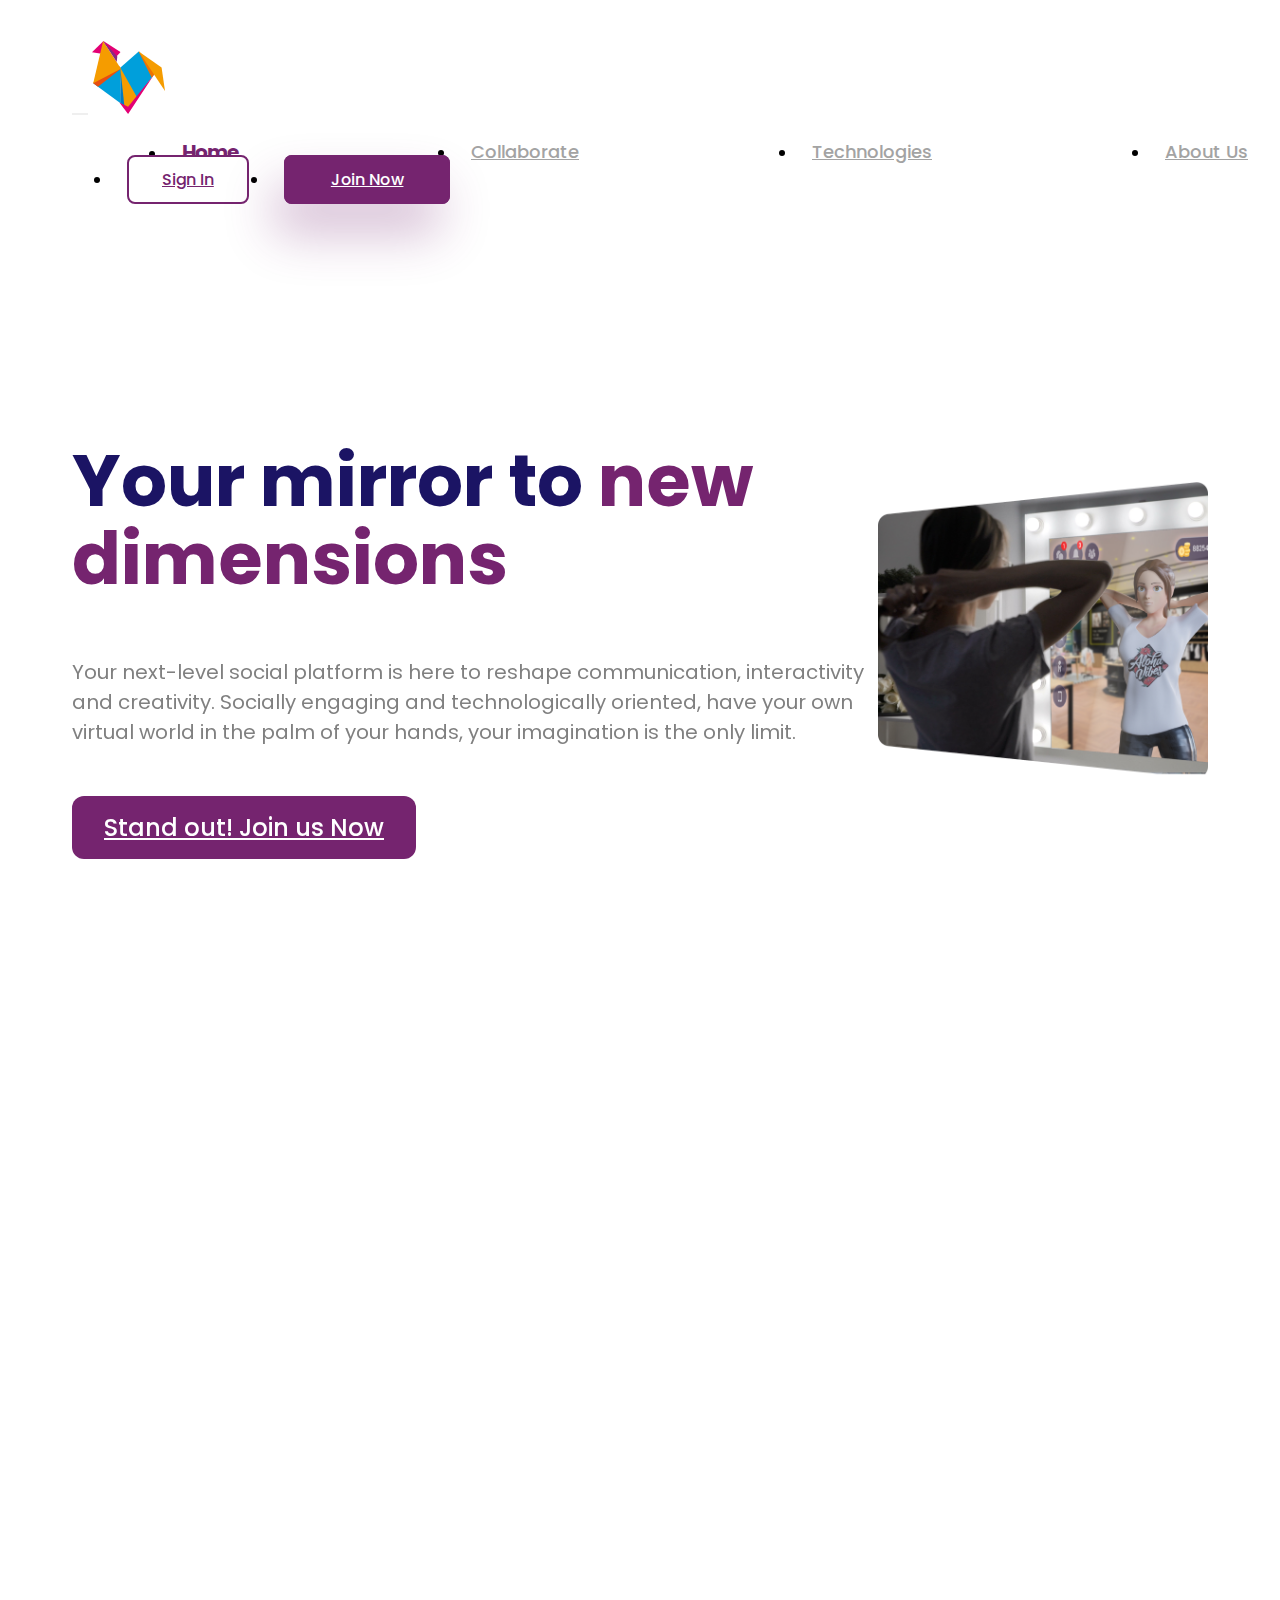
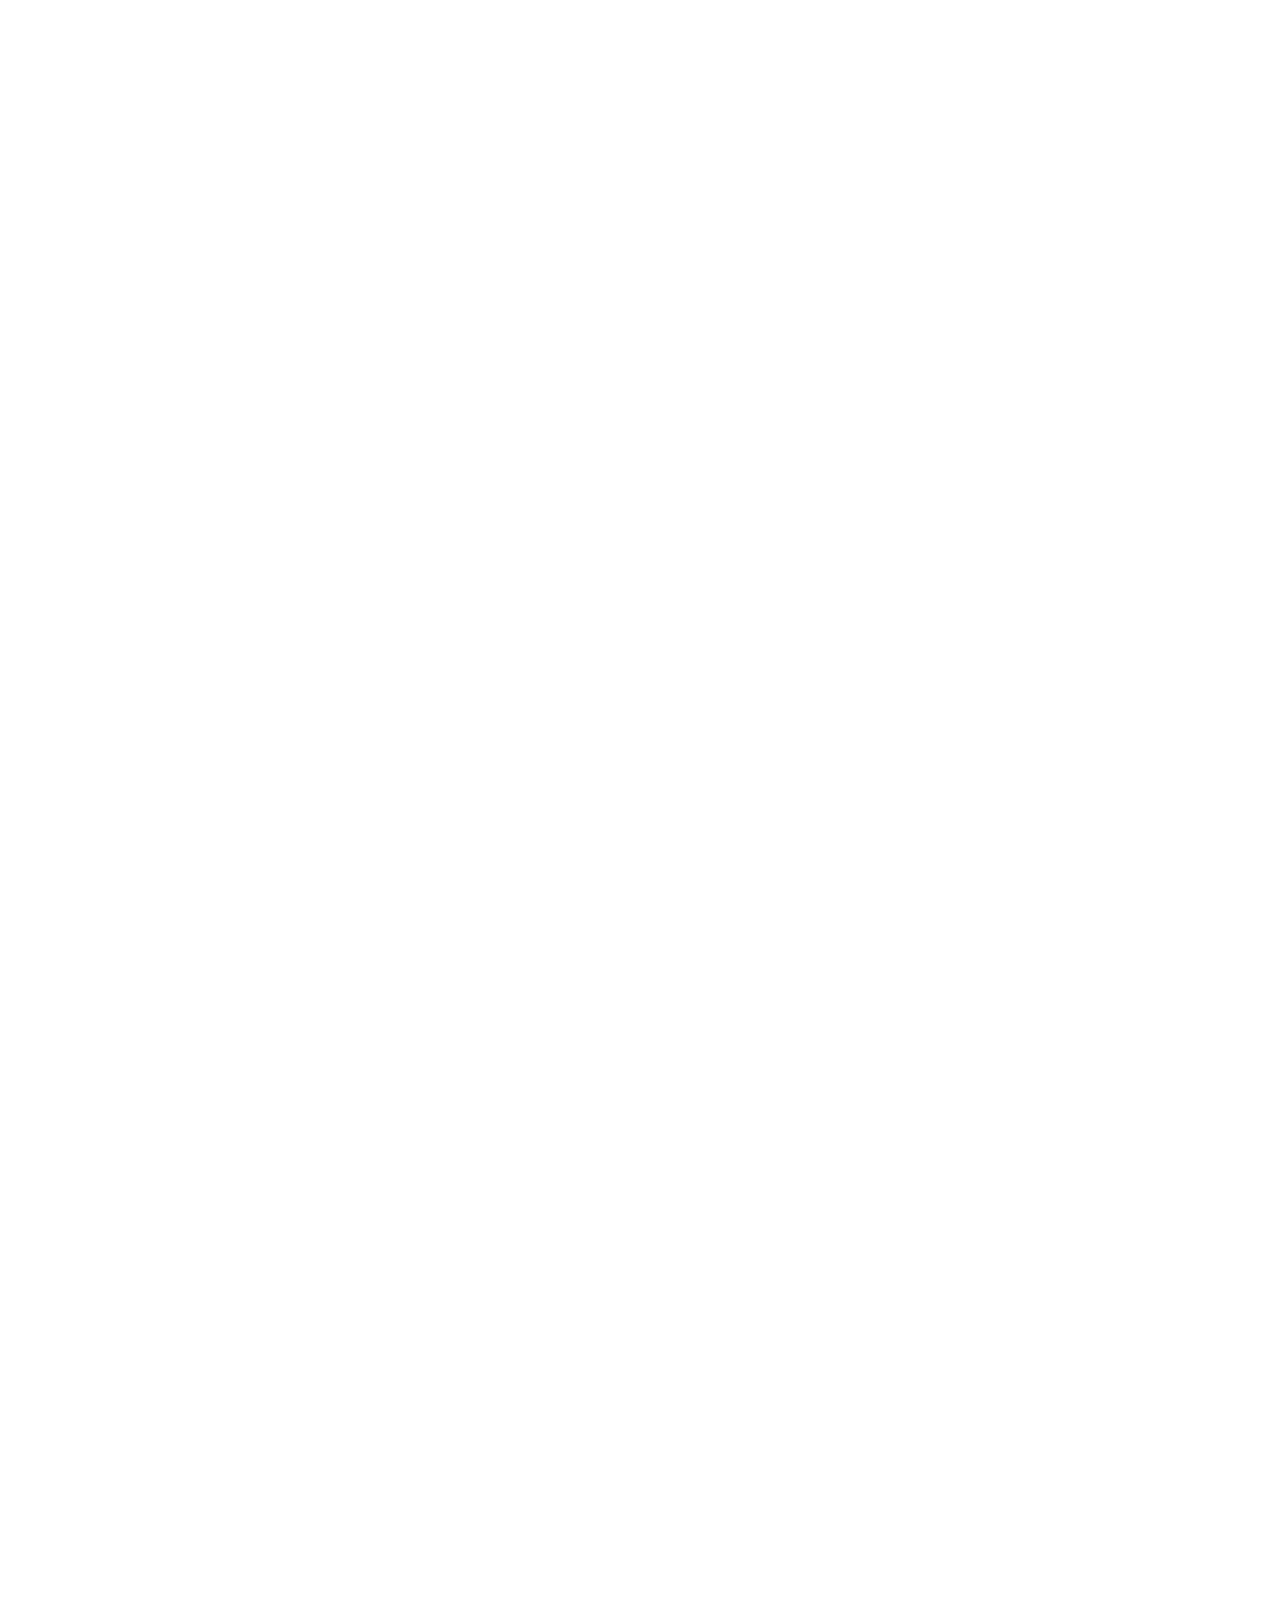
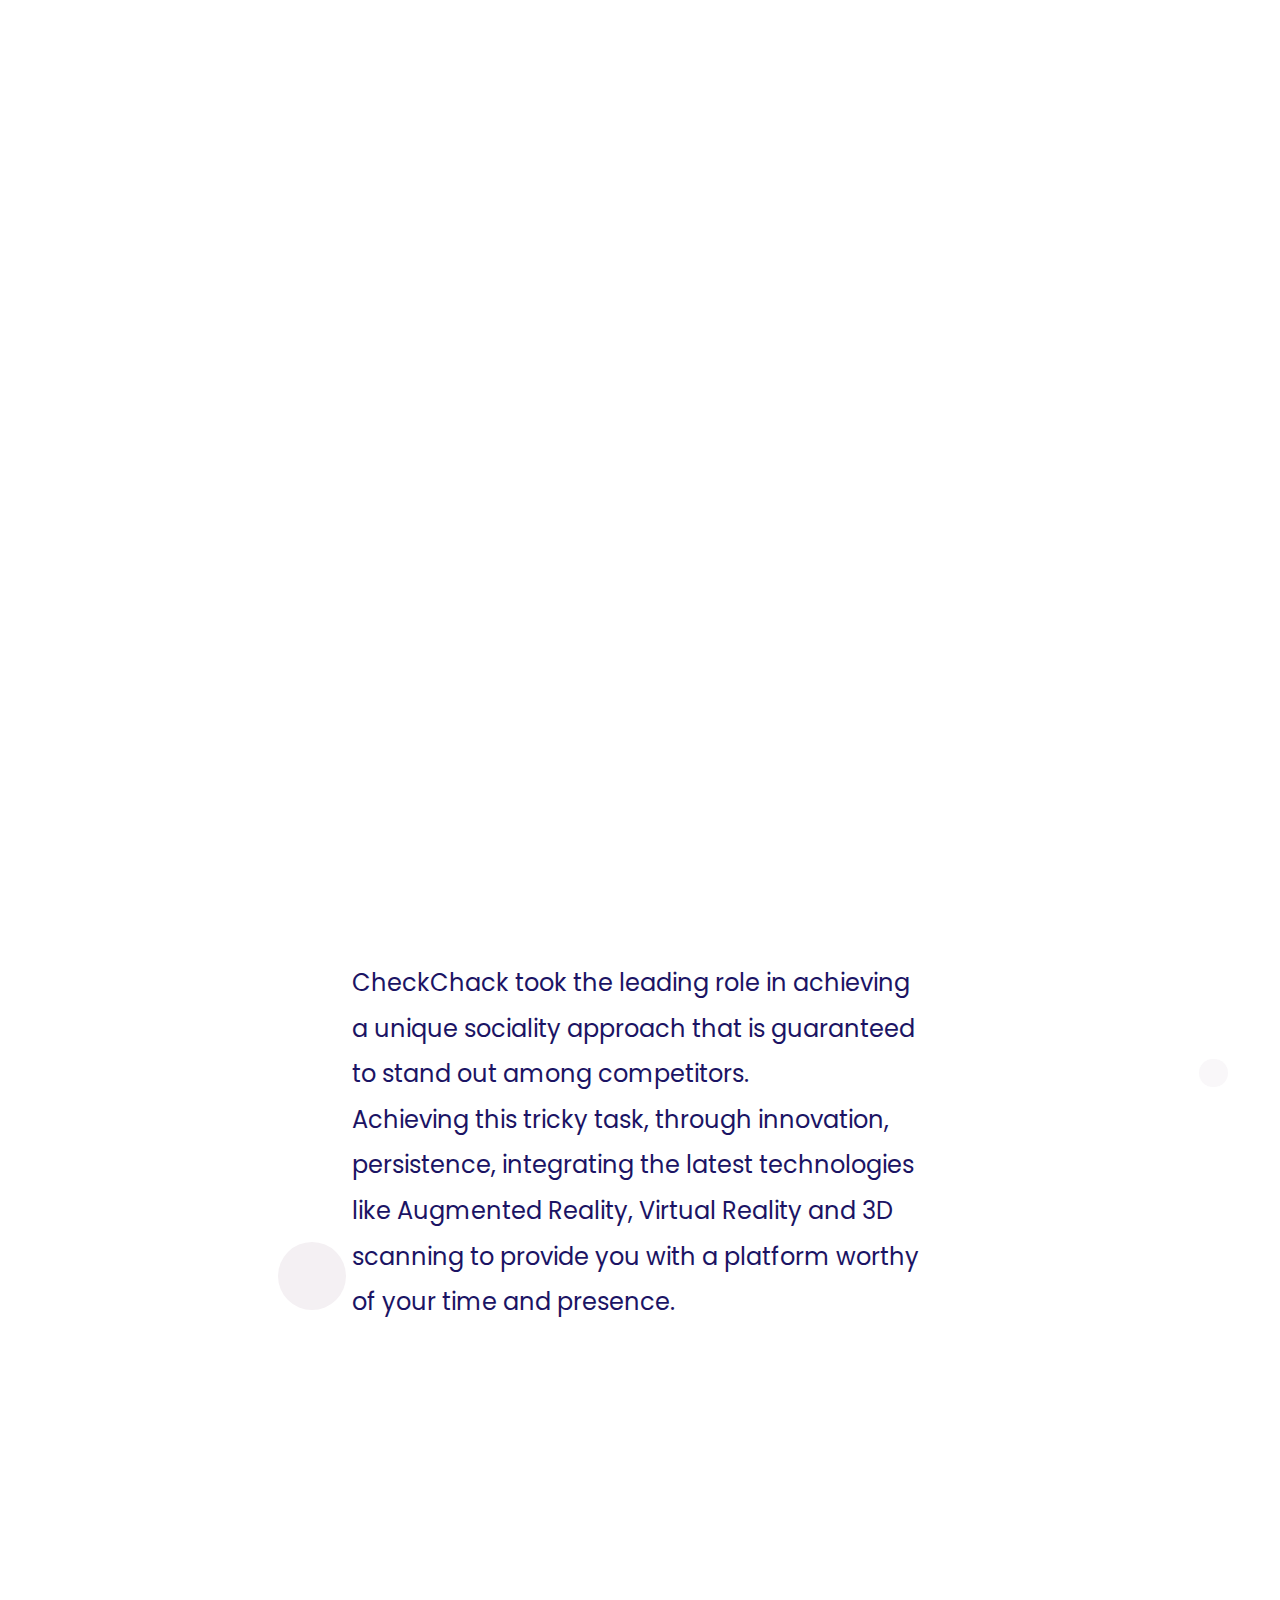
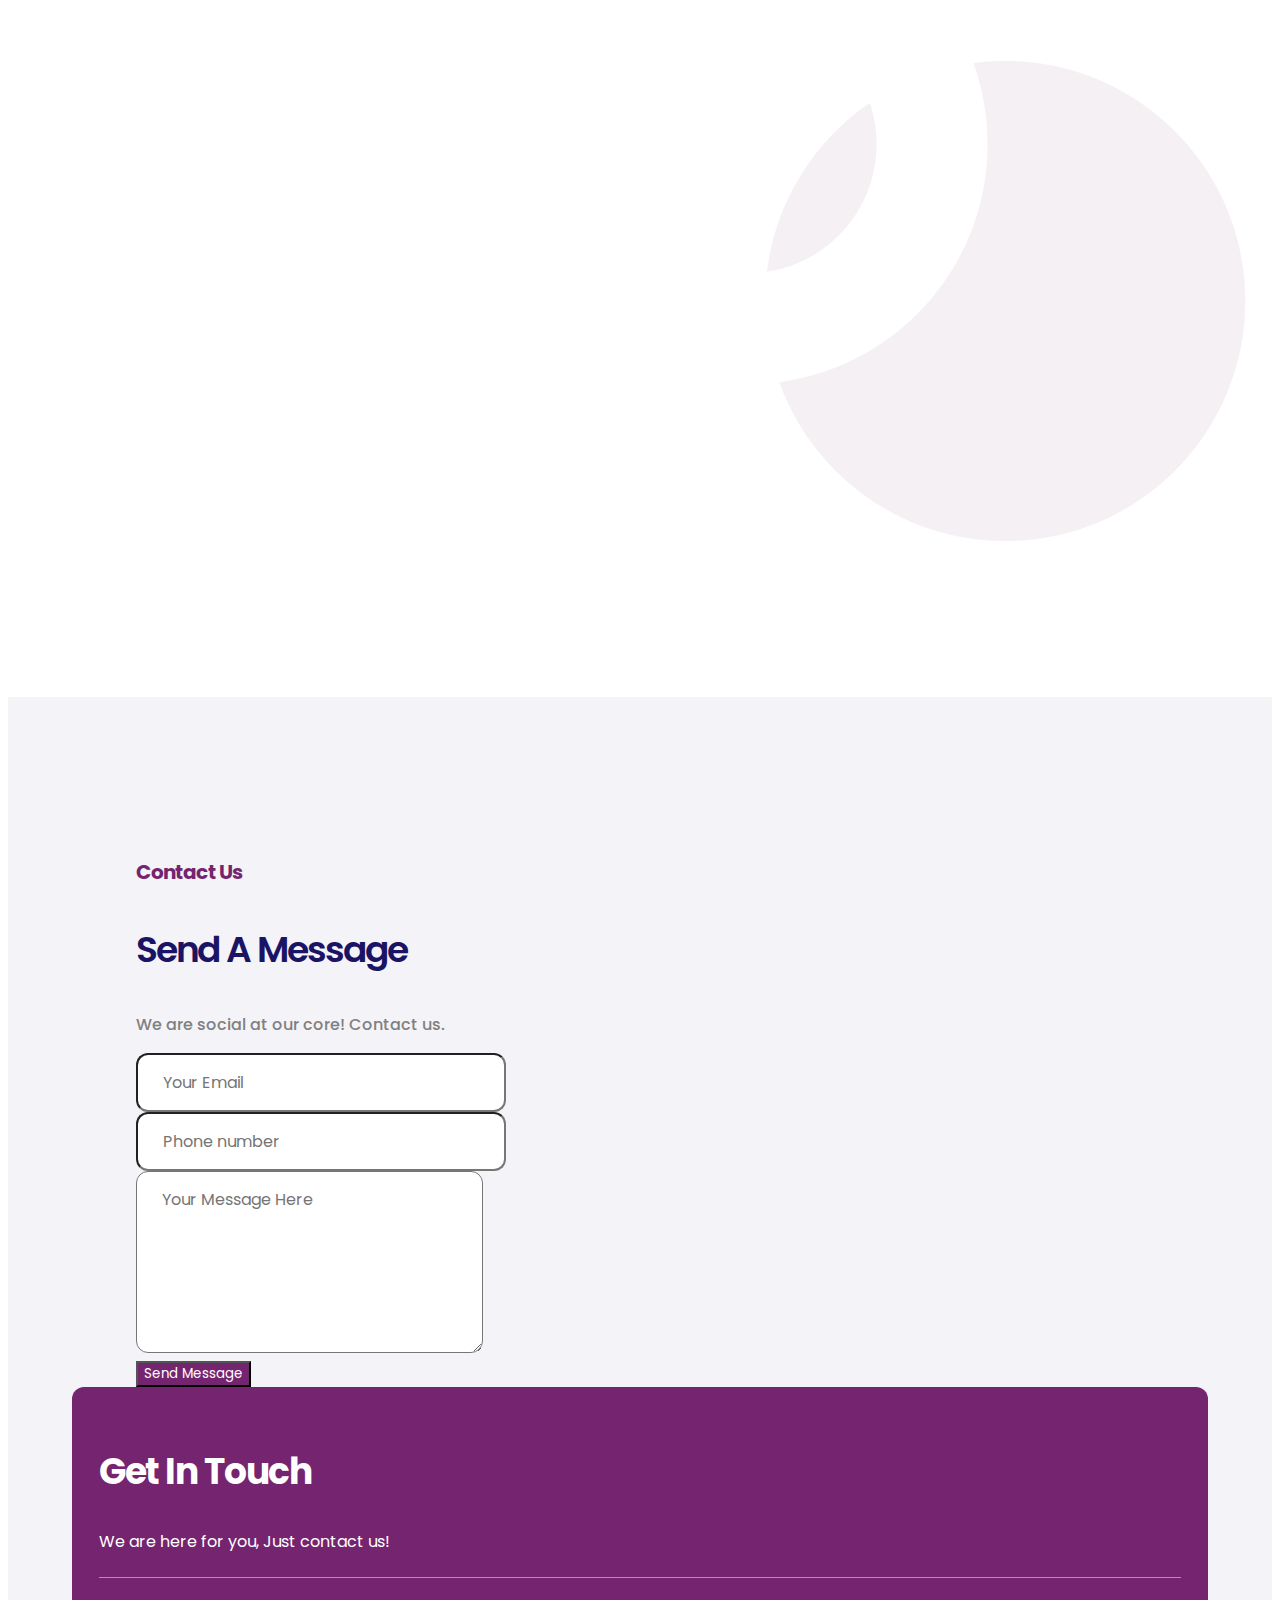
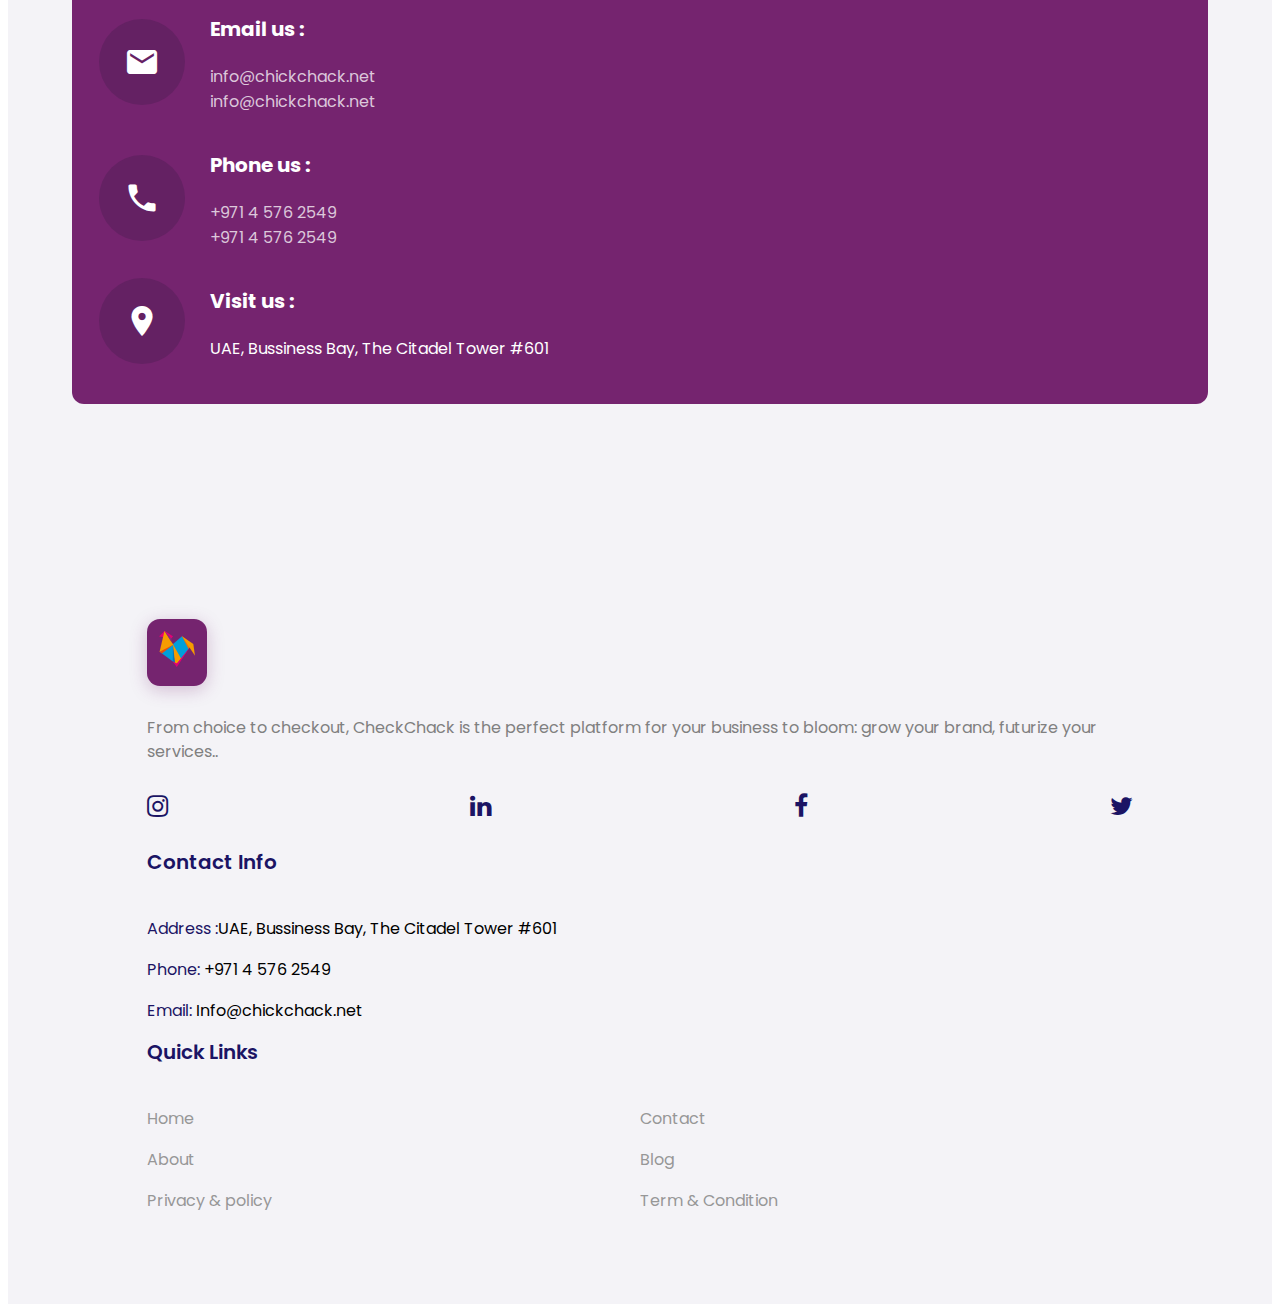
==== index.html @ b9afdb58 "Add files via upload" ====
<!DOCTYPE html>
<html lang="en">

<head>
    <!-- Required meta tags -->
    <meta charset="utf-8" />
    <meta name="viewport" content="width=device-width, initial-scale=1" />

    <!-- Bootstrap CSS -->
    <link href="https://cdn.jsdelivr.net/npm/bootstrap@5.1.1/dist/css/bootstrap.min.css" rel="stylesheet"
        integrity="sha384-F3w7mX95PdgyTmZZMECAngseQB83DfGTowi0iMjiWaeVhAn4FJkqJByhZMI3AhiU" crossorigin="anonymous" />

    <!-- Link Swiper's CSS -->
    <link rel="stylesheet" href="https://unpkg.com/swiper/swiper-bundle.min.css" />

    <!-- Google icons -->
    <link href="https://fonts.googleapis.com/icon?family=Material+Icons" rel="stylesheet">
    <link rel="stylesheet" href="https://cdnjs.cloudflare.com/ajax/libs/font-awesome/4.7.0/css/font-awesome.min.css">

    <!-- head logo and title-->
    <link rel="shortcut icon" href="./images/logo.svg" type="image/x-icon" />
    <title>Chick Chack</title>


    <!-- animate css -->
    <link rel="stylesheet" href="https://cdnjs.cloudflare.com/ajax/libs/animate.css/4.1.1/animate.min.css" />

    <!-- my Style -->
    <link rel="stylesheet" href="./CSS/style.css" />
</head>

<body>
    <!-- start nav bar -->
    <img src="./images/top_oval.svg" class="topOval" alt="">
    <nav class="navbar navbar-expand-lg navbar-light">
        <div class="container-fluid">
            <button class="navbar-toggler" onclick="mobileNavShow()" type="button">
                <span class="navbar-toggler-icon"></span>
            </button>
            <div class="mobileNav hiddenOnPC">
                <ul class="navbar-nav me-auto mb-2 mb-lg-0">
                    <div>
                        <img src="./images/logo.svg" height="73px" width="73px" />
                        <div class="closeNav" onclick="mobileNavhide()">
                            <span class="material-icons">
                                close
                            </span>
                        </div>
                    </div>
                    <div class="nav-links">
                        <li class="nav-item" onclick="mobileNavhide()">
                            <a class="nav-link" aria-current="page" href="#">Home</a>
                        </li>
                        <li class="nav-item" onclick="mobileNavhide()">
                            <a class="nav-link" href="#">Collaborate</a>
                        </li>
                        <li class="nav-item" onclick="mobileNavhide()">
                            <a class="nav-link" href="#Technologies">Technologies</a>
                        </li>
                        <li class="nav-item" onclick="mobileNavhide()">
                            <a class="nav-link" href="#about">About Us</a>
                        </li>
                        <li class="nav-item" onclick="mobileNavhide()">
                            <a class="nav-link" href="#">Sign In</a>
                        </li>
                        <li class="nav-item" onclick="mobileNavhide()">
                            <a class="nav-link" href="#">Join Now</a>
                        </li>
                    </div>
                </ul>
            </div>

            <img src="./images/logo.svg" height="73px" width="73px" />
            <div class="navbar-collapse hiddenOnMobile" id="navbarSupportedContent">
                <ul class="navbar-nav me-auto mb-2 mb-lg-0">
                    <div class="nav-links">
                        <li class="nav-item">
                            <a class="nav-link active" aria-current="page" href="#">Home</a>
                        </li>
                        <li class="nav-item">
                            <a class="nav-link" href="#">Collaborate</a>
                        </li>
                        <li class="nav-item">
                            <a class="nav-link" href="#">Technologies</a>
                        </li>
                        <li class="nav-item">
                            <a class="nav-link" href="#">About Us</a>
                        </li>
                    </div>
                    <div class="nav-btn">
                        <li class="nav-item">
                            <a class="nav-link" href="#">Sign In</a>
                        </li>
                        <li class="nav-item">
                            <a class="nav-link main_back" href="#">Join Now</a>
                        </li>
                    </div>
                </ul>
            </div>
        </div>
    </nav>

    <!-- start Header -->
    <section class="container-fluid sliderSection">
        <div class="swiper mySwiper2">
            <div class="swiper-wrapper">
                <div class="swiper-slide">
                    <div class="row">
                        <div class="content col-lg-7 col-md-8  wow animate__animated animate__bounceInLeft"
                            data-wow-delay="0.1s">
                            <h2> Your mirror to
                                <span>new dimensions</span>
                            </h2>
                            <p>
                                Your next-level social platform is here to reshape communication, interactivity and
                                creativity. Socially engaging and technologically oriented, have your own virtual world
                                in the palm
                                of your hands, your imagination is the only
                                limit.
                            </p>
                            <a href="" class="btn main_back">Stand out! Join us Now</a>
                        </div>
                        <div class="col-lg-5 col-md-4  wow animate__animated animate__bounceInRight"
                            data-wow-delay="0.1s">
                            <div class="images">
                                <div class="indecators"></div>
                                <div class="img img1"></div>
                            </div>
                        </div>
                    </div>
                </div>
                <div class="swiper-slide">
                    <div class="row">
                        <div class="content col-md-7">
                            <h2>CREATE, CONNECT,<span>CAPTURE</span></h2>
                            <p><span>Reshape your idea of a social platform!</span><br />
                                Create your personal profile, a dimension that is as unique as you are, customize your
                                3D
                                character, design your virtual space, capture, share, earn respect and grow your social
                                presence.
                            </p>
                            <a href="" class="btn main_back">Stand out! Join us Now</a>
                        </div>
                        <div class="col-lg-5 col-md-4">
                            <div class="images">
                                <div class="indecators"></div>
                                <div class="img img2"></div>
                            </div>
                        </div>
                    </div>
                </div>
                <div class="swiper-slide">
                    <div class="row">
                        <div class="content col-md-7">
                            <h2>IMAGINE, BUILD,<span>STAND OUT</span>
                            </h2>
                            <p class="hasUlAftter"><span>We made sure that this virtual dimension is YOURS and tailored
                                    to your
                                    liking:</span></p>
                            <ul>
                                <li>A futuristic build system allowing you to immerse in the world of your dreams</li>
                                <li>Build your house, venue, or shop and modify it to your preferences</li>
                                <li>Share your creation with the world! Invite your friends, join them in their
                                    dimension or visit
                                    your favorite influencer’s own world and meet them</li>
                            </ul>
                            <a href="" class="btn main_back">Stand out! Join us Now</a>
                        </div>
                        <div class="col-lg-5 col-md-4">
                            <div class="images">
                                <div class="indecators"></div>
                                <div class="img img3"></div>
                            </div>
                        </div>
                    </div>
                </div>
                <div class="swiper-slide">
                    <div class="row">
                        <div class="content col-md-7">
                            <h2>INVITE, INTERACT,<span>ENJOY</span>
                            </h2>
                            <p>Invite your friends and family to enjoy your social activities from around the globe and
                                at any time,
                                you can host or attend gatherings, play games, explore the virtual world, visit each
                                others’ unique
                                3D houses, shop together, and share a wonderful interactive experience together.
                            </p>
                            <a href="" class="btn main_back">Stand out! Join us Now</a>
                        </div>
                        <div class="col-lg-5 col-md-4">
                            <div class="images">
                                <div class="indecators"></div>
                                <div class="img img4"></div>
                            </div>
                        </div>
                    </div>
                </div>
                <div class="swiper-slide">
                    <div class="row">
                        <div class="content col-md-7">
                            <h2>TRY IT BEFORE<span>YOU BUY IT</span>
                            </h2>
                            <p>Try our new social shopping experience empowered by the latest technologies: shop with
                                your friends,
                                browse for products and services, view them in 3D, try them on in AR! Buy them with the
                                safest
                                payment methods and get them delivered to your doorstep
                            </p>
                            <a href="" class="btn main_back">Stand out! Join us Now</a>
                        </div>
                        <div class="col-lg-5 col-md-4">
                            <div class="images">
                                <div class="indecators"></div>
                                <div class="img img5"></div>
                            </div>
                        </div>
                    </div>
                </div>
            </div>
        </div>

        <div class="circle"></div>
    </section>

    <!-- start first Section (Grid) -->
    <div class="hiddenOnPC swiper mySwiper grid">
        <div class="container-fluid">
            <div class="hiddenOnPC gridController">
                <div>
                    <span class="material-icons prev">arrow_back</span>
                    <span class="material-icons next">arrow_forward</span>
                    <div class="swiper-pagination"></div>
                </div>
                <div>
                    <span class="gridCounter">01</span>
                    <div></div>
                    <span>04</span>
                </div>
            </div>
        </div>
        <div class="swiper-wrapper">
            <div class="swiper-slide">
                <div>
                    <h3>COLLABORATE <span>GROW</span></h3>
                    <p>From choice to checkout, CheckChack is the perfect platform for your business to bloom: grow
                        your brand, futurize your services, maximize your revenue and reach a broader audience.
                        CheckChack provides business owners and service providers with the most advanced dashboard
                        to have complete control over every aspect of their business.</p>
                    <p><span>Interested? Let’s Collaborate!</span></p>
                    <a class="main_back">Read More<span class="material-icons">arrow_right_alt</span></a>
                </div>
            </div>
            <div class="swiper-slide">
                <div>
                    <h3>ACHIEVE YOUR <span>GOALS</span></h3>
                    <ul>
                        <li>Drive sales</li>
                        <li>Engage customers with an interactive social shopping experience</li>
                        <li>Reduce returns through virtual try-on</li>
                        <li>Grow your social media presence and have every aspect of your business under your
                            thorough
                            monitoring</li>
                        <li>Extend your audience reach by choosing to join renowned malls or even choose to host
                            your
                            business in private celebrity and influencer virtual spaces</li>
                    </ul>
                    <p><span>Interested? Let’s Collaborate!</span></p>
                    <a class="main_back">Read More<span class="material-icons">arrow_right_alt</span></a>
                </div>
            </div>
            <div class="swiper-slide">
                <div>
                    <h3>DEVELOP, ADVANCE</h3>
                    <ul>
                        <li>Design and build your shop or point of sale from scratch</li>
                        <li>Choose your preferred location, like designated virtual malls, showrooms, expos
                            and others
                        </li>
                        <li>Display your products and services in 3D</li>
                        <li>Offer product try-on in AR</li>
                        <li>Upload your inventory with a press of a button</li>
                        <li>Arrange your shop to your preference, with help desks, banners or panels</li>
                    </ul>
                    <p><span>Interested? Let’s Collaborate!</span></p>
                    <a class="main_back">Read More<span class="material-icons">arrow_right_alt</span></a>
                </div>
            </div>
            <div class="swiper-slide">
                <div>
                    <h3>REACH, <span>PROSPER</span></h3>
                    <ul>
                        <li>Benefit from the self-learning AI bot, taking care of your customer support
                            needs and
                            improving performance constantly</li>
                        <li>Support for online services like travel, booking and subscriptions</li>
                        <li>Add safe payment methods, and link your business to the shipping/delivery
                            company of your
                            choice</li>
                        <li>Grow your brand with extensive marketing solutions: Virtual public spaces to
                            place your
                            banners, ad boards or panels.</li>
                    </ul>
                    <p><span>Interested? Let’s Collaborate!</span></p>
                    <a class="main_back">Read More<span class="material-icons">arrow_right_alt</span></a>
                </div>
            </div>
        </div>

    </div>
    <div class="container-fluid grid hiddenOnMobile">

        <div class="row">
            <div class="col-md-5 col-6">
                <div class="towPart">
                    <div class="col-6 col-md-12 wow animate__animated animate__fadeInTopLeft" data-wow-delay="0.25s">
                        <h3>COLLABORATE <span>GROW</span></h3>
                        <p>From choice to checkout, CheckChack is the perfect platform for your business to bloom: grow
                            your brand, futurize your services, maximize your revenue and reach a broader audience.
                            CheckChack provides business owners and service providers with the most advanced dashboard
                            to have complete control over every aspect of their business.</p>
                        <p><span>Interested? Let’s Collaborate!</span></p>
                        <a class="main_back">Read More<span class="material-icons">arrow_right_alt</span></a>
                    </div>
                    <div class="col-6 col-md-12 wow animate__animated animate__fadeInBottomLeft" data-wow-delay="0.7s">
                        <h3>ACHIEVE YOUR <span>GOALS</span></h3>
                        <ul>
                            <li>Drive sales</li>
                            <li>Engage customers with an interactive social shopping experience</li>
                            <li>Reduce returns through virtual try-on</li>
                            <li>Grow your social media presence and have every aspect of your business under your
                                thorough
                                monitoring</li>
                            <li>Extend your audience reach by choosing to join renowned malls or even choose to host
                                your
                                business in private celebrity and influencer virtual spaces</li>
                        </ul>
                        <p><span>Interested? Let’s Collaborate!</span></p>
                        <a class="main_back">Read More<span class="material-icons">arrow_right_alt</span></a>
                    </div>
                </div>
            </div>
            <div class="col-md-7 col-6">
                <div class="container-fluid">
                    <div class="row">
                        <div class="col-md-6 col-6 wow animate__animated animate__fadeInDown" data-wow-delay="0.5s">
                            <div>
                                <h3>DEVELOP, ADVANCE</h3>
                                <ul>
                                    <li>Design and build your shop or point of sale from scratch</li>
                                    <li>Choose your preferred location, like designated virtual malls, showrooms, expos
                                        and others
                                    </li>
                                    <li>Display your products and services in 3D</li>
                                    <li>Offer product try-on in AR</li>
                                    <li>Upload your inventory with a press of a button</li>
                                    <li>Arrange your shop to your preference, with help desks, banners or panels</li>
                                </ul>
                                <p><span>Interested? Let’s Collaborate!</span></p>
                                <a class="main_back">Read More<span class="material-icons">arrow_right_alt</span></a>
                            </div>
                        </div>
                        <div class="col-md-6 col-6 wow animate__animated animate__fadeInUp" data-wow-delay="0.8s">
                            <div>
                                <h3>REACH, <span>PROSPER</span></h3>
                                <ul>
                                    <li>Benefit from the self-learning AI bot, taking care of your customer support
                                        needs and
                                        improving performance constantly</li>
                                    <li>Support for online services like travel, booking and subscriptions</li>
                                    <li>Add safe payment methods, and link your business to the shipping/delivery
                                        company of your
                                        choice</li>
                                    <li>Grow your brand with extensive marketing solutions: Virtual public spaces to
                                        place your
                                        banners, ad boards or panels.</li>
                                </ul>
                                <p><span>Interested? Let’s Collaborate!</span></p>
                                <a class="main_back">Read More<span class="material-icons">arrow_right_alt</span></a>
                            </div>
                        </div>
                    </div>
                </div>
            </div>
        </div>
    </div>

    <!-- start secound section Technologies -->
    <div id="Technologies"></div>
    <div class="container-fluid hiddenOnMobile">
        <div class="TecController">
            <span class="indicator wow animate__animated animate__fadeInDown" data-wow-delay="0.2s"
                onclick="TecSlidChanger(1)">Augmented Reality</span>
            <span class="indicator wow animate__animated animate__fadeInDown" data-wow-delay="0.4s"
                onclick="TecSlidChanger(2)">AI & Machine Learning</span>
            <span class="indicator wow animate__animated animate__fadeInDown" data-wow-delay="0.6s"
                onclick="TecSlidChanger(3)">Dashboard</span>
            <span class="indicator wow animate__animated animate__fadeInDown" data-wow-delay="0.8s"
                onclick="TecSlidChanger(4)">Virtual Services</span>
            <span class="indicator wow animate__animated animate__fadeInDown" data-wow-delay="1s"
                onclick="TecSlidChanger(5)">3D scaninng & modeling</span>
        </div>
    </div>
    <div class="overFlow">
        <div class="TecController2 hiddenOnPC wow animate__animated animate__bounceInLeft" data-wow-delay="0.1s">
            <div class="indicator" onclick="TecSlidChangerMobile(1)">Augmented Reality</div>
            <div class="indicator" onclick="TecSlidChangerMobile(2)">AI & Machine Learning</div>
            <div class="indicator" onclick="TecSlidChangerMobile(3)">Dashboard</div>
            <div class="indicator" onclick="TecSlidChangerMobile(4)">Virtual Services</div>
            <div class="indicator" onclick="TecSlidChangerMobile(5)">3D scaninng & modeling</div>
        </div>
    </div>


    <div class="container-fluid technologies">

        <!-- slid 1 -->
        <div class="row">
            <div class="content col-md-6 wow animate__animated animate__bounceInLeft" data-wow-delay="0.3s">
                <h2>AUGMENTED REALITY & PRODUCT <span>TRY-ON</span>
                </h2>
                <div>
                    <p>A BRAND-NEW IMMERSIVE WAY TO ADD REALISM TO THE SHOPPING EXPERIENCE!</p>
                    <ul>
                        <li>Apply face mask and AR filters to your videos </li>
                        <li>Try on clothes, makeup, glasses, furniture, and other products before you buy them </li>
                        <li>Share your experience with your friend </li>
                    </ul>
                </div>
                <a href="" class="btn main_back">Read More</a>
            </div>
            <div class="images col-md-6 wow animate__animated animate__bounceInRight" data-wow-delay="0.3s">
                <div class="embed-responsive embed-responsive-16by9">
                    <iframe class="embed-responsive-item"
                        src="https://chickchack.s3.eu-west-2.amazonaws.com/new-landing-page-assets/02.mp4"
                        allowfullscreen></iframe>
                </div>
            </div>
        </div>

        <!-- slid 2 -->
        <div class="row">
            <div class="content col-md-6">
                <h2>AI & MACHINE <span>LEARNING</span>
                </h2>
                <div>
                    <p>THE MOST TECHNOLOGICALLY ADVANCED CUSTOMER SUPPORT FEATURE</p>
                    <ul>
                        <li>Add self learning AI bots to your store</li>
                        <li>Gather analytical data and improve your services</li>
                        <li>Provide fast and easy support to your customers</li>
                        <li>Customize your bot’s appearance and utility to fit your brand, market your products and
                            services and perform sales.</li>
                    </ul>
                </div>
                <a href="" class="btn main_back">Read More</a>
            </div>
            <div class="images col-md-6">
                <div class="img img2">
                </div>
            </div>
        </div>

        <!-- slid 3 -->
        <div class="row">
            <div class="content col-md-6">
                <h2>DASHBOARD</h2>
                <div>
                    <p>COMPREHENSIVE CONTROL DASHBOARD</p>
                    <ul>
                        <li>Exclusive feature allowing you to easily add your product’s model, customize it or choose
                            from a huge library of templates to suit your needs</li>
                        <li>Control every aspect of your business activities</li>
                        <li>Upload your inventory and services easily and display them with the latest 3D and AR
                            technologies</li>
                        <li>Monitor your shop or venue, arrange your showroom and update everything on the go.</li>
                    </ul>
                </div>
                <a href="" class="btn main_back">Read More</a>
            </div>
            <div class="images col-md-6">
                <div class="img img3">
                </div>
            </div>
        </div>

        <!-- slid 4 -->
        <div class="row">
            <div class="content col-md-6">
                <h2>VIRTUAL <span>SERVICES</span>
                </h2>
                <div>
                    <p>VIRTUALIZE ALL YOUR BUSINESS ACTIVITIES</p>
                    <ul>
                        <li>Host virtual events, conferences, gatherings and concerts in customizable environments and
                            ready-made templates, with extensive backstage management</li>
                        <li>E-commerce integration services and solutions</li>
                        <li>Transform your venue into a fully interactive realistic 3D world</li>
                        <li>Hotels, real-estate, touristic sites, remote education institution and others are all among
                            the services we support</li>
                    </ul>
                </div>
                <a href="" class="btn main_back">Read More</a>
            </div>
            <div class="images col-md-6">
                <div class="embed-responsive embed-responsive-16by9">
                    <iframe class="embed-responsive-item"
                        src="https://chickchack.s3.eu-west-2.amazonaws.com/new-landing-page-assets/01.mp4"
                        allowfullscreen></iframe>
                </div>
            </div>
        </div>

        <!-- slid 5 -->
        <div class="row">
            <div class="content col-md-6">
                <h2>3D SCANNING AND <span>MODELLING</span>
                </h2>
                <div>
                    <p>AS REAL AS IT GETS!</p>
                    <ul>
                        <li>Scan your face</li>
                        <li>Create your realistic 3D character</li>
                        <li>Scan any product and import it to our system in multiple qualities (low poly or high poly).
                        </li>
                        <li>Enjoy an immersive social experience</li>
                    </ul>
                </div>
                <a href="" class="btn main_back">Read More</a>
            </div>
            <div class="images col-md-6">
                <div class="img img5">
                </div>
            </div>
        </div>
    </div>

    <!-- about us section -->

    <section id="about">
        <h2 class="wow animate__animated animate__headShake">About Us!</h2>
        <img class="cursor" src="./images/about/Cursor V1.png" alt="">
        <div class="content">
            <p>CheckChack took the leading role in achieving a unique sociality approach that is
                guaranteed to stand out among competitors.<br />
                Achieving this tricky task, through innovation, persistence, integrating the latest
                technologies like
                Augmented Reality, Virtual Reality and 3D scanning to provide you with a
                platform worthy of your time
                and
                presence.
            </p>
        </div>
    </section>

    <!-- Download section -->
    <section class="download">
        <h2 class="wow animate__animated animate__headShake">Download Now!</h2>
        <div><a href="" class="wow animate__animated animate__fadeInDown" data-wow-delay="0.25s"><img
                    src="./images/download/download2.png" alt=""></a>
            <a href="" class="wow animate__animated animate__fadeInDown" data-wow-delay="0.5s"><img
                    src="./images/download/download3.png" alt=""></a>
            <a href="" class="wow animate__animated animate__fadeInDown" data-wow-delay="0.75s"><img
                    src="./images/download/download1.png" alt=""></a>
            <a href="" class="wow animate__animated animate__fadeInDown" data-wow-delay="1s"><img
                    src="./images/download/download4.png" alt=""></a>
        </div>
    </section>

    <section class="container-fluid contact">
        <div class="row">
            <div class="col-lg-8 col-md-6 container-fluid">
                <form>
                    <div class="row" id="contact">
                        <h3>Contact Us</h3>
                        <h2>Send A Message</h2>
                        <p>We are social at our core! Contact us.</p>
                        <div class="col-md-6">
                            <div class="mb-3">
                                <input type="email" class="form-control" id="exampleFormControlInput1"
                                    placeholder="Your Email" required>
                            </div>
                        </div>
                        <div class="col-md-6">
                            <div class="mb-3">
                                <input type="text" class="form-control" id="exampleFormControlInput1"
                                    placeholder="Phone number" required>
                            </div>
                        </div>
                    </div>
                    <div class="row">
                        <div class="mb-3">
                            <textarea class="form-control" placeholder="Your Message Here" id="Message"
                                style="height: 100px" required></textarea>
                        </div>
                        <button type="submit" class="btn main_back mb-3">Send Message</button>
                    </div>
                </form>
            </div>
            <div class="col-lg-4 col-md-6">
                <div class="myCard">
                    <h2>Get In Touch</h2>
                    <p>We are here for you, Just contact us!</p>
                    <div class="innerCard">
                        <span class="material-icons">
                            email
                        </span>
                        <div class="content">
                            <h3>Email us :</h3>
                            <p>
                                <span>
                                    info@chickchack.net
                                </span>
                                <br>
                                <span>
                                    info@chickchack.net
                                </span>
                            </p>
                        </div>
                    </div>
                    <div class="innerCard">
                        <span class="material-icons">
                            phone
                        </span>
                        <div class="content">
                            <h3>Phone us :</h3>
                            <p>
                                <span>
                                    +971 4 576 2549
                                </span>
                                <br>
                                <span>
                                    +971 4 576 2549
                                </span>
                            </p>
                        </div>
                    </div>
                    <div class="innerCard">
                        <span class="material-icons">
                            place
                        </span>
                        <div class="content">
                            <h3>Visit us :</h3>
                            <p>UAE, Bussiness Bay, The Citadel Tower #601</p>
                        </div>
                    </div>
                </div>
            </div>
        </div>
    </section>

    <footer class="container-fluid">
        <div class="row">
            <div class="col-lg-4 col-md-5">
                <p class="footerImg"><img src="./images/logo.svg" alt="" srcset=""></p>
                <p>From choice to checkout, CheckChack is the perfect platform for your business to bloom: grow your
                    brand, futurize your services..

                </p>
                <p>
                    <a href=""><i class="fa fa-instagram"></i></a>
                    <a href=""><i class="fa fa-linkedin"></i></a>
                    <a href=""><i class="fa fa-facebook-f"></i></a>
                    <a href=""><i class="fa fa-twitter"></i></a>
                </p>
            </div>
            <div class="col-lg-4 col-md-4">
                <h2>Contact Info</h2>
                <p><span>Address :</span>UAE, Bussiness Bay, The Citadel Tower #601</p>
                <p><span>Phone: </span>+971 4 576 2549</p>
                <p><span>Email: </span>Info@chickchack.net</p>
            </div>
            <div class="col-lg-4 col-md-3">
                <h2>Quick Links</h2>
                <div>
                    <a href="#">Home</a>
                    <a href="#contact">Contact</a>
                    <a href="#about">About</a>
                    <a href="#">Blog</a>
                    <a href="#">Privacy & policy</a>
                    <a href="#">Term & Condition</a>
                </div>
            </div>
        </div>
    </footer>

    <!-- Bootstrap Bundle with Popper -->
    <script src="https://cdn.jsdelivr.net/npm/bootstrap@5.1.1/dist/js/bootstrap.bundle.min.js"
        integrity="sha384-/bQdsTh/da6pkI1MST/rWKFNjaCP5gBSY4sEBT38Q/9RBh9AH40zEOg7Hlq2THRZ"
        crossorigin="anonymous"></script>


    <!-- Swiper JS -->
    <script src="https://unpkg.com/swiper/swiper-bundle.min.js"></script>

    <!-- wow js -->
    <script src="https://cdnjs.cloudflare.com/ajax/libs/wow/1.1.2/wow.min.js"></script>
    <script>
        new WOW().init();
    </script>

    <!-- My script -->
    <script src="./JS/main.js"></script>
</body>

</html>
---- CSS/style.css ----
@import url("https://fonts.googleapis.com/css2?family=Poppins:wght@500;600;700&display=swap");
/* font-family: 'Poppins', sans-serif; */
* {
  font-family: "Poppins", sans-serif;
  scroll-padding-top: 25px;
}

.topOval {
  position: absolute;
  left: -14.72%;
  right: 57.17%;
  top: -5.53%;
  bottom: 90.7%;
  display: none;
}

iframe {
  width: 100%;
  height: 550px;
  border-radius: 15px;
}

.main_back {
  background-color: #75246f !important;
  color: #fff !important;
}

::-webkit-scrollbar {
  width: 5px;
  height: 4px;
}

::-webkit-scrollbar-button {
  width: 9px;
  height: 9px;
}

::-webkit-scrollbar-thumb {
  background: #c33cba;
  border: 20px none #ffffff00;
  border-radius: 78px;
}

::-webkit-scrollbar-thumb:hover {
  background: #75246f;
}

::-webkit-scrollbar-thumb:active {
  background: #75246f;
}

::-webkit-scrollbar-track {
  background: #ffffff00;
  border: 0px none #ffffff00;
  border-radius: 79px;
}

::-webkit-scrollbar-track:hover {
  background: #7524702d;
}

::-webkit-scrollbar-track:active {
  background: #7524702d;
}

::-webkit-scrollbar-corner {
  background: transparent;
}

::-moz-selection {
  /* Code for Firefox */
  color: #fff;
  background: #75246f;
}

::selection {
  color: #fff;
  background: #75246f;
}

/* Start nav bar Style */
.container-fluid {
  padding-left: 5vw !important;
  padding-right: 5vw !important;
}

.navbar {
  padding-top: 0 !important;
}

.navbar .container-fluid {
  padding: 3.66vh 0px;
}

.navbar .container-fluid .navbar-nav {
  -webkit-box-align: center;
      -ms-flex-align: center;
          align-items: center;
  -webkit-box-pack: justify;
      -ms-flex-pack: justify;
          justify-content: space-between;
  width: 100%;
}

.navbar .container-fluid .navbar-nav .nav-links {
  min-width: 36.25vw !important;
  margin-left: 4.3vw;
  display: -webkit-box;
  display: -ms-flexbox;
  display: flex;
  -webkit-box-pack: justify;
      -ms-flex-pack: justify;
          justify-content: space-between;
  -webkit-box-align: center;
      -ms-flex-align: center;
          align-items: center;
}

.navbar .container-fluid .navbar-nav .nav-link {
  margin-left: 15px;
  font-weight: 500;
  font-size: 18px;
  line-height: 25px;
  color: #a3a3a3 !important;
}

.navbar .container-fluid .navbar-nav .nav-link:hover {
  color: #75246f !important;
}

.navbar .container-fluid .navbar-nav .nav-link.active {
  font-weight: 700;
  font-size: 20px;
  line-height: 30px;
  letter-spacing: -1px;
  color: #75246f !important;
}

.navbar .container-fluid .navbar-nav .nav-btn {
  display: -webkit-box;
  display: -ms-flexbox;
  display: flex;
}

.navbar .container-fluid .navbar-nav .nav-btn .nav-link {
  color: #ffffff !important;
  font-size: 16px;
  line-height: 25px;
  letter-spacing: -0.17px;
  background: #75246f;
  border-radius: 8px;
}

.navbar .container-fluid .navbar-nav .nav-btn .nav-item:nth-child(1) .nav-link {
  padding: 11px 33px !important;
  color: #75246f !important;
  background-color: #fff;
  border: 2px solid #75246f;
  margin-right: 20px;
  -webkit-transition: all 0.25s ease-in-out;
  transition: all 0.25s ease-in-out;
}

.navbar .container-fluid .navbar-nav .nav-btn .nav-item:nth-child(1) .nav-link:hover {
  background: #75246f;
  color: #ffffff !important;
}

.navbar .container-fluid .navbar-nav .nav-btn .nav-item:nth-child(2) .nav-link {
  padding: 11px 45px !important;
  border: 2px solid #75246f;
  -webkit-box-shadow: -10px 30px 50px rgba(117, 36, 111, 0.3);
  -ms-box-shadow: -10px 30px 50px rgba(117, 36, 111, 0.3);
  -o-box-shadow: -10px 30px 50px rgba(117, 36, 111, 0.3);
  box-shadow: -10px 30px 50px rgba(117, 36, 111, 0.3);
}

.navbar .container-fluid .navbar-toggler {
  width: 16px;
  border: none;
}

.navbar .container-fluid .navbar-toggler .navbar-toggler-icon {
  background-image: url(../images/toggler.svg);
}

.navbar .container-fluid .navbar-toggler:focus {
  -webkit-box-shadow: 0px 0px 0px 5px rgba(0, 0, 0, 0);
  -ms-box-shadow: 0px 0px 0px 5px rgba(0, 0, 0, 0);
  -o-box-shadow: 0px 0px 0px 5px rgba(0, 0, 0, 0);
  box-shadow: 0px 0px 0px 5px rgba(0, 0, 0, 0);
}

.sliderSection {
  display: -webkit-box;
  display: -ms-flexbox;
  display: flex;
  -webkit-box-align: center;
      -ms-flex-align: center;
          align-items: center;
  height: 95vh;
  position: relative;
}

.sliderSection .mySwiper2 .indecators {
  display: -webkit-box;
  display: -ms-flexbox;
  display: flex;
  -webkit-box-pack: end;
      -ms-flex-pack: end;
          justify-content: flex-end;
  padding: 15px 20% 15px 0;
}

.sliderSection .mySwiper2 .indecators .swiper-pagination-bullet {
  cursor: pointer;
  display: block;
  width: 35px;
  height: 8px;
  border-radius: 13px;
  background: #dadada;
  -webkit-backdrop-filter: blur(13px);
  -moz-backdrop-filter: blur(13px);
  -ms-backdrop-filter: blur(13px);
  -o-backdrop-filter: blur(13px);
  backdrop-filter: blur(13px);
}

.sliderSection .mySwiper2 .indecators .swiper-pagination-bullet-active {
  background: #75246f;
  -webkit-backdrop-filter: blur(0px);
  -moz-backdrop-filter: blur(0px);
  -ms-backdrop-filter: blur(0px);
  -o-backdrop-filter: blur(0px);
  backdrop-filter: blur(0px);
}

.sliderSection .mySwiper2 .row {
  display: -webkit-box;
  display: -ms-flexbox;
  display: flex;
}

.sliderSection .mySwiper2 .row .content {
  margin-bottom: 20px;
  padding-top: 18px;
}

.sliderSection .mySwiper2 .row .content h2 {
  font-style: normal;
  font-weight: bold;
  font-size: 72px;
  line-height: 108%;
  color: #1b1464;
}

.sliderSection .mySwiper2 .row .content h2 span {
  color: #75246f;
}

.sliderSection .mySwiper2 .row .content ul li {
  font-style: normal;
  font-weight: normal;
  font-size: 20px;
  line-height: 30px;
  color: #808080;
}

.sliderSection .mySwiper2 .row .content p ~ ul {
  margin-bottom: 7vh;
}

.sliderSection .mySwiper2 .row .content p {
  margin-bottom: 7vh;
  font-style: normal;
  font-weight: normal;
  font-size: 20px;
  line-height: 30px;
  color: #808080;
}

.sliderSection .mySwiper2 .row .content p span {
  color: #1b1464;
  font-weight: 600;
}

.sliderSection .mySwiper2 .row .content p.hasUlAftter {
  margin-bottom: 1.83vh;
}

.sliderSection .mySwiper2 .row .content .main_back {
  border-radius: 12px;
  padding: 15px 32px !important;
  font-style: normal;
  font-weight: 500;
  font-size: 24px;
  line-height: 36px;
}

.sliderSection .mySwiper2 .row .images {
  width: 100%;
  height: 100%;
  display: -webkit-box;
  display: -ms-flexbox;
  display: flex;
  -webkit-box-orient: vertical;
  -webkit-box-direction: normal;
      -ms-flex-direction: column;
          flex-direction: column;
  -ms-flex-line-pack: center;
      align-content: center;
}

.sliderSection .mySwiper2 .row .images .img {
  margin: 0 auto;
  max-width: 1082px;
  max-height: 613px;
  min-width: 330px;
  min-height: 400px;
  height: 100%;
  width: 100%;
  -ms-flex-item-align: center;
      -ms-grid-row-align: center;
      align-self: center;
  background-repeat: no-repeat;
  background-size: contain;
  background-position: center center;
}

.sliderSection .mySwiper2 .row .images .img1 {
  background-image: url(../images/header/img1.png);
}

.sliderSection .mySwiper2 .row .images .img2 {
  background-image: url(../images/header/img2.png);
  position: relative;
  overflow: visible !important;
}

.sliderSection .mySwiper2 .row .images .img2::before {
  content: "";
  height: 1px;
  width: 1px;
  position: absolute;
  top: 50%;
  left: 50%;
  z-index: -1;
  -webkit-box-shadow: 0px 100px 200px 50px #706f6fb8;
  -ms-box-shadow: 0px 100px 200px 50px #706f6fb8;
  -o-box-shadow: 0px 100px 200px 50px #706f6fb8;
  box-shadow: 0px 100px 200px 50px #706f6fb8;
}

.sliderSection .mySwiper2 .row .images .img3 {
  background-image: url(../images/header/img3.png);
}

.sliderSection .mySwiper2 .row .images .img4 {
  background-image: url(../images/header/img4.png);
}

.sliderSection .mySwiper2 .row .images .img5 {
  background-image: url(../images/header/img5.png);
}

.sliderSection .mySwiper2 .circle {
  position: absolute;
  width: 18.5vw;
  height: 18.5vw;
  left: -114px;
  top: 5.5vh;
  border-radius: 50%;
  z-index: -1;
  background-color: #ac5ea40d;
}

@-webkit-keyframes fade {
  from {
    opacity: 0;
  }
  to {
    opacity: 1;
  }
}

@keyframes fade {
  from {
    opacity: 0;
  }
  to {
    opacity: 1;
  }
}

.grid {
  margin-bottom: 10.55vh;
}

.grid .col-md-7 .container-fluid {
  padding: 0 !important;
}

.grid .col-md-5,
.grid .col-md-6 {
  height: 800px;
  margin-bottom: 15px;
}

.grid .col-md-5 div,
.grid .col-md-6 div {
  height: -webkit-fit-content;
  height: -moz-fit-content;
  height: fit-content;
  padding: 20px 15px;
  background: #f4f0f3;
  border-radius: 12px;
  height: 100%;
}

.grid .col-md-5 div h3,
.grid .col-md-6 div h3 {
  font-style: normal;
  font-weight: bold;
  font-size: 24px;
  line-height: 127%;
  color: #1b1464;
}

.grid .col-md-5 div h3 span,
.grid .col-md-6 div h3 span {
  color: #75246f;
}

.grid .col-md-5 div p,
.grid .col-md-6 div p {
  font-size: 16px;
  line-height: 24px;
  color: #808080;
}

.grid .col-md-5 div p span,
.grid .col-md-6 div p span {
  color: #75246f;
  font-size: 18px;
}

.grid .col-md-5 div a,
.grid .col-md-6 div a {
  display: -webkit-box;
  display: -ms-flexbox;
  display: flex;
  -webkit-box-align: center;
      -ms-flex-align: center;
          align-items: center;
  width: -webkit-fit-content;
  width: -moz-fit-content;
  width: fit-content;
  text-decoration: none;
  border-radius: 8px;
  padding: 8px 16px;
  font-weight: 500;
  font-size: 12px;
}

.grid .col-md-5 div a span,
.grid .col-md-6 div a span {
  margin-left: 10px;
}

.grid .col-md-5 div ul li,
.grid .col-md-6 div ul li {
  line-height: 25px;
  color: #808080;
}

.grid .col-md-5 .towPart,
.grid .col-md-6 .towPart {
  display: -webkit-box;
  display: -ms-flexbox;
  display: flex;
  -webkit-box-orient: vertical;
  -webkit-box-direction: normal;
      -ms-flex-direction: column;
          flex-direction: column;
  background-color: #fff;
  padding: 0;
}

.grid .col-md-5 .towPart .col-md-12,
.grid .col-md-6 .towPart .col-md-12 {
  height: -webkit-fit-content;
  height: -moz-fit-content;
  height: fit-content;
  margin-bottom: 30px;
  height: calc(45% - 15px);
}

.grid .col-md-5 .towPart .col-md-12:last-child,
.grid .col-md-6 .towPart .col-md-12:last-child {
  height: calc(55% - 15px);
  margin-bottom: 0px;
}

.gridController {
  -webkit-user-select: none;
     -moz-user-select: none;
      -ms-user-select: none;
          user-select: none;
  margin-top: 6vh;
  margin-bottom: 15px;
  display: -webkit-box;
  display: -ms-flexbox;
  display: flex;
  -webkit-box-pack: justify;
      -ms-flex-pack: justify;
          justify-content: space-between;
  -webkit-box-align: center;
      -ms-flex-align: center;
          align-items: center;
}

.gridController .material-icons {
  height: 50px;
  width: 50px;
  line-height: 50px;
  font-size: 30px;
  text-align: center;
  border-radius: 50%;
  background-color: rgba(39, 39, 46, 0.2);
  color: white;
}

.gridController .material-icons:nth-child(2) {
  background-color: #75246f;
  margin-left: 15px;
}

.gridController div:last-child {
  font-size: 30px;
  display: -webkit-box;
  display: -ms-flexbox;
  display: flex;
  -webkit-box-align: center;
      -ms-flex-align: center;
          align-items: center;
  color: #979797;
}

.gridController div:last-child div {
  margin: 0 7px;
  width: 35px;
  height: 1px;
  display: inline-block;
  background: #979797;
}

.gridController div:last-child span:last-child {
  color: rgba(151, 151, 151, 0.3);
}

@media screen and (min-width: 1100px) {
  .grid .col-md-5,
  .grid .col-md-6 {
    min-height: 650px !important;
  }
}

.TecController {
  width: 80%;
  margin: 0 auto;
  display: -webkit-box;
  display: -ms-flexbox;
  display: flex;
  -webkit-box-pack: center;
      -ms-flex-pack: center;
          justify-content: center;
  -ms-flex-wrap: wrap;
      flex-wrap: wrap;
}

.TecController .indicator {
  cursor: pointer;
  -webkit-user-select: none;
  -moz-user-select: none;
  -ms-user-select: none;
  user-select: none;
  -webkit-transition: background-color 0.3s ease-in-out;
  transition: background-color 0.3s ease-in-out;
  padding: 0px 14px;
  margin: 20px 20px 0px 0px;
  font-size: 16px;
  line-height: 53px;
  letter-spacing: -0.165px;
  color: #979797;
  background: rgba(218, 218, 218, 0.28);
  border-radius: 123px;
}

.TecController .active {
  background: #75246f;
  color: #fff;
}

.technologies {
  position: relative;
  margin-top: 75px;
}

.technologies .row {
  display: none;
  height: 100%;
}

.technologies .row .content {
  display: -webkit-box;
  display: -ms-flexbox;
  display: flex;
  -webkit-box-orient: vertical;
  -webkit-box-direction: normal;
      -ms-flex-direction: column;
          flex-direction: column;
  -webkit-box-pack: justify;
      -ms-flex-pack: justify;
          justify-content: space-between;
}

.technologies .row .content h2 {
  font-weight: bold;
  font-size: 36px;
  line-height: 53px;
  letter-spacing: -0.165px;
  color: #1b1464;
  width: 100%;
}

.technologies .row .content h2 span {
  color: #75246f;
}

.technologies .row .content p {
  font-weight: 600;
  font-size: 24px;
  line-height: 42px;
  letter-spacing: -0.165px;
  color: #b59db3;
}

.technologies .row .content li {
  color: #a3a3a3;
  font-weight: normal;
  font-size: 19px;
  line-height: 42px;
}

.technologies .row .content .btn {
  width: -webkit-fit-content;
  width: -moz-fit-content;
  width: fit-content;
  font-size: 24px;
  line-height: 36px;
  border-radius: 12px;
  padding: 15px 32px;
}

.technologies .row .img {
  width: 100%;
  height: 100%;
  min-height: 300px;
  background-size: cover;
  background-position: center;
  border-radius: 12px;
}

.technologies .row .img2 {
  background-image: url(../images/technologies/tec2.png);
}

.technologies .row .img3 {
  background-image: url(../images/technologies/tec3.png);
}

.technologies .row .img5 {
  background-image: url(../images/technologies/tec5.png);
}

.technologies .row.active {
  display: -webkit-box;
  display: -ms-flexbox;
  display: flex;
  -webkit-animation-name: fade;
          animation-name: fade;
  -webkit-animation-duration: 0.6s;
          animation-duration: 0.6s;
}

#about {
  margin-top: 14vh;
  display: -webkit-box;
  display: -ms-flexbox;
  display: flex;
  -webkit-box-orient: vertical;
  -webkit-box-direction: normal;
      -ms-flex-direction: column;
          flex-direction: column;
  -webkit-box-align: center;
      -ms-flex-align: center;
          align-items: center;
  position: relative;
}

#about h2 {
  font-style: normal;
  font-weight: bold;
  font-size: 48px;
  line-height: 108%;
  /* or 52px */
  color: #75246f;
  background: -webkit-gradient(linear, left bottom, left top, from(#f4f0f3), to(#f4f0f3)), #f4f0f3;
  background: linear-gradient(0deg, #f4f0f3, #f4f0f3), #f4f0f3;
  margin-bottom: 5vh;
}

#about .cursor {
  position: absolute;
  top: 67px;
  left: 60%;
}

#about .content {
  width: 48.88vw;
  height: 48.88vw;
  display: -webkit-box;
  display: -ms-flexbox;
  display: flex;
  -webkit-box-pack: center;
      -ms-flex-pack: center;
          justify-content: center;
  -webkit-box-align: center;
      -ms-flex-align: center;
          align-items: center;
  background-image: url(../images/about/Subtract.png);
  background-size: 48.88vw 48.88vw;
}

#about .content p {
  color: #1b1464;
  font-size: 24px;
  line-height: 190%;
  width: 577px;
}

#about .content::before {
  content: url(../images/about/left_hand.png);
  position: absolute;
  left: 0;
  top: 169px;
}

#about .content::after {
  content: url(../images/about/right_handpng.png);
  position: absolute;
  right: 0;
  top: 321px;
}

#about::before {
  content: "";
  position: absolute;
  width: 68.27px;
  height: 68.27px;
  left: 269.58px;
  top: 72%;
  background: #f4f0f3;
  border-radius: 50%;
}

#about::after {
  content: "";
  position: absolute;
  width: 28.75px;
  height: 28.75px;
  left: 1191px;
  top: 48%;
  background: #f4f0f3;
  opacity: 0.5;
  border-radius: 50%;
}

@media screen and (min-width: 1100px) {
  .grid .col-md-5,
  .grid .col-md-6 {
    min-height: 650px !important;
  }
}

.download {
  margin-top: 27.7vh;
  position: relative;
}

.download h2 {
  font-style: normal;
  font-weight: bold;
  font-size: 48px;
  line-height: 108%;
  color: #75246f;
  background: -webkit-gradient(linear, left bottom, left top, from(#f4f0f3), to(#f4f0f3)), #f4f0f3;
  background: linear-gradient(0deg, #f4f0f3, #f4f0f3), #f4f0f3;
  width: -webkit-fit-content;
  width: -moz-fit-content;
  width: fit-content;
  margin: 0 auto;
}

.download div {
  margin: 11.11vh auto 41.11vh;
  width: 55%;
  -webkit-box-pack: justify;
      -ms-flex-pack: justify;
          justify-content: space-between;
  display: -webkit-box;
  display: -ms-flexbox;
  display: flex;
}

.download div::after {
  content: url(../images/download/Subtract.png);
  position: absolute;
  right: 2vw;
  top: -4.88vh;
  z-index: -1;
}

.contact {
  background: #f4f3f7;
  padding: 140px;
}

.contact .form-control:focus {
  border-color: #fff0;
  -webkit-box-shadow: 0 0 0 0.25rem rgba(117, 36, 111, 0.25) !important;
          box-shadow: 0 0 0 0.25rem rgba(117, 36, 111, 0.25) !important;
}

.contact .col-lg-8 .row h3 {
  font-weight: bold;
  font-size: 20px;
  line-height: 30px;
  letter-spacing: -1px;
  color: #75246f;
}

.contact .col-lg-8 .row h2 {
  font-weight: 600;
  font-size: 36px;
  line-height: 65px;
  letter-spacing: -2px;
  color: #1b1464;
}

.contact .col-lg-8 .row p {
  font-weight: 500;
  font-size: 16px;
  line-height: 25px;
  color: #808080;
}

.contact .col-lg-8 .row input,
.contact .col-lg-8 .row textarea {
  font-size: 16px;
  line-height: 25px;
  background: #ffffff;
  border-radius: 12px;
  padding: 15px 25px;
}

.contact .col-lg-8 .row textarea {
  height: 150px !important;
}

.contact .col-lg-8 .row .btn {
  justify-self: flex-end !important;
  width: -webkit-fit-content;
  width: -moz-fit-content;
  width: fit-content;
  margin-right: 15px;
}

.contact .col-lg-8 .row:last-child {
  -webkit-box-pack: end;
      -ms-flex-pack: end;
          justify-content: flex-end;
}

.contact .myCard {
  background: #75246f;
  color: white;
  padding: 27px;
  border-radius: 12px;
}

.contact .myCard h2 {
  font-size: 36px;
  line-height: 55px;
  letter-spacing: -1.5px;
  color: #ffffff;
}

.contact .myCard > p {
  font-size: 16px;
  line-height: 25px;
  padding-bottom: 23px;
  border-bottom: 1px solid #ffffff7a;
}

.contact .myCard .innerCard {
  display: -webkit-box;
  display: -ms-flexbox;
  display: flex;
  -webkit-box-align: center;
      -ms-flex-align: center;
          align-items: center;
}

.contact .myCard .innerCard > span {
  font-size: 36px !important;
  margin-right: 25px;
  padding: 25px;
  background-color: rgba(8, 20, 32, 0.15);
  border-radius: 50%;
}

.contact .myCard .innerCard .content h3 {
  font-size: 20px;
  line-height: 30px;
}

.contact .myCard .innerCard .content p {
  font-size: 16px;
  line-height: 25px;
}

.contact .myCard .innerCard .content p span {
  font-size: 16px;
  line-height: 20px;
  color: rgba(255, 255, 255, 0.75);
}

footer {
  padding: 60px;
  background: #f4f3f7;
}

footer .col-lg-4 {
  margin-bottom: 15px;
  padding-left: 75px;
  padding-right: 75px;
}

footer .col-lg-4 h2 {
  font-weight: 600;
  font-size: 20px !important;
  line-height: 27px;
  color: #1b1464;
  margin-bottom: 40px;
}

footer .col-lg-4 p {
  font-size: 16px;
  line-height: 25px;
}

footer .col-lg-4 p span {
  color: #1b1464;
}

footer .col-lg-4 div {
  display: -webkit-box;
  display: -ms-flexbox;
  display: flex;
  -ms-flex-wrap: wrap;
      flex-wrap: wrap;
}

footer .col-lg-4 div a {
  text-decoration: none;
  font-size: 16px;
  line-height: 25px;
  color: #979797;
  width: 50%;
  margin-bottom: 16px;
}

footer .col-lg-4:nth-child(1) p {
  font-size: 16px;
  line-height: 24px;
  color: #808080;
  margin-top: 15px;
  margin-bottom: 30px !important;
}

footer .col-lg-4:nth-child(1) .footerImg {
  padding: 12px;
  width: -webkit-fit-content;
  width: -moz-fit-content;
  width: fit-content;
  background: #75246f;
  -webkit-box-shadow: 0px 4px 17px rgba(117, 36, 111, 0.26);
          box-shadow: 0px 4px 17px rgba(117, 36, 111, 0.26);
  border-radius: 13px;
}

footer .col-lg-4:nth-child(1) p:last-child {
  display: -webkit-box;
  display: -ms-flexbox;
  display: flex;
  width: 100%;
  -webkit-box-pack: justify;
      -ms-flex-pack: justify;
          justify-content: space-between;
  padding-right: 70px;
}

footer .col-lg-4:nth-child(1) p:last-child a {
  color: #1b1464;
  font-size: 25px;
}

footer .col-lg-4:nth-child(1) img {
  height: 36px;
  width: 36px;
}

.mobileNav {
  position: fixed;
  top: 0;
  left: -70vw;
  z-index: 2000;
  height: 100vh !important;
  width: 70vw;
  background: #75246f;
  padding: 50px 15px 50px 5px;
  -webkit-transition: left 0.3s ease-in-out;
  transition: left 0.3s ease-in-out;
}

.mobileNav ul div:first-child {
  display: -webkit-box;
  display: -ms-flexbox;
  display: flex;
  width: 100%;
  -webkit-box-pack: justify;
      -ms-flex-pack: justify;
          justify-content: space-between;
  -webkit-box-align: center;
      -ms-flex-align: center;
          align-items: center;
}

.mobileNav ul div:first-child span {
  -webkit-user-select: none;
     -moz-user-select: none;
      -ms-user-select: none;
          user-select: none;
  color: white;
  font-size: 40px;
}

.mobileNav ul .nav-links {
  height: 50vh;
  width: 100%;
  margin-top: 50px;
  display: block !important;
}

.mobileNav ul .nav-links .nav-item .nav-link {
  padding: 15px 0px;
  text-align: left;
  color: rgba(255, 255, 255, 0.8) !important;
}

.mobileNav ul .nav-links .nav-item .nav-link:hover {
  color: white !important;
}

@media screen and (max-width: 992px) {
  .hiddenOnMobile {
    display: none !important;
  }
  .navbar .container-fluid {
    padding: 25px 5vw 0 5vw;
    -webkit-box-pack: start;
        -ms-flex-pack: start;
            justify-content: flex-start;
  }
  .navbar .navbar-toggler {
    margin-right: 20px;
    width: 24px;
    height: 100%;
    border: none;
  }
  .navbar .navbar-toggler .navbar-toggler-icon {
    background-image: url(../images/toggler.svg);
    background-size: 110%;
  }
  .navbar .navbar-toggler:focus {
    -webkit-box-shadow: 0px 0px 0px 5px rgba(0, 0, 0, 0);
    -ms-box-shadow: 0px 0px 0px 5px rgba(0, 0, 0, 0);
    -o-box-shadow: 0px 0px 0px 5px rgba(0, 0, 0, 0);
    box-shadow: 0px 0px 0px 5px rgba(0, 0, 0, 0);
  }
  .navbar img {
    height: 40px;
  }
  .sliderSection {
    margin-top: 0px;
    height: -webkit-fit-content;
    height: -moz-fit-content;
    height: fit-content;
  }
  .sliderSection .swiper-wrapper {
    margin-top: 0px;
  }
  .sliderSection .swiper-wrapper .swiper-slide {
    height: 90vh;
  }
  .sliderSection .swiper-wrapper .swiper-slide .row .content {
    margin-top: 20px;
    -webkit-box-ordinal-group: 3;
        -ms-flex-order: 2;
            order: 2;
  }
  .sliderSection .swiper-wrapper .swiper-slide .row .content h2 {
    font-size: 20px;
    margin-bottom: 7px;
  }
  .sliderSection .swiper-wrapper .swiper-slide .row .content p {
    font-size: 16px;
    margin-bottom: 25px;
  }
  .sliderSection .swiper-wrapper .swiper-slide .row .content p ~ ul {
    margin-bottom: 25px;
  }
  .sliderSection .swiper-wrapper .swiper-slide .row .content ul li {
    font-size: 16px !important;
    text-align: left;
  }
  .sliderSection .swiper-wrapper .swiper-slide .row .content .main_back {
    padding: 10px 20px !important;
    font-style: normal;
    font-size: 18px;
  }
  .sliderSection .swiper-wrapper .swiper-slide .row .images {
    -webkit-box-ordinal-group: 2;
        -ms-flex-order: 1;
            order: 1;
  }
  .sliderSection .swiper-wrapper .swiper-slide .row .images .img {
    -webkit-box-ordinal-group: 2;
        -ms-flex-order: 1;
            order: 1;
    height: 70vw !important;
  }
  .sliderSection .swiper-wrapper .swiper-slide .row .images .indecators {
    -webkit-box-ordinal-group: 3;
        -ms-flex-order: 2;
            order: 2;
    padding: 5px 0 0 0;
    -webkit-box-pack: center;
        -ms-flex-pack: center;
            justify-content: center;
  }
  .sliderSection .swiper-wrapper .fit {
    height: -webkit-fit-content !important;
    height: -moz-fit-content !important;
    height: fit-content !important;
  }
  .grid {
    margin-bottom: 50px;
  }
  .grid .swiper-wrapper .swiper-slide {
    padding: 0 5vw;
  }
  .grid .swiper-wrapper .swiper-slide div {
    background: #f4f0f3;
    border-radius: 6px;
    padding: 15px;
    height: 550px;
  }
  .grid .swiper-wrapper .swiper-slide div h3 {
    font-style: normal;
    font-weight: bold;
    font-size: 24px;
    line-height: 127%;
    color: #1b1464;
  }
  .grid .swiper-wrapper .swiper-slide div h3 span {
    color: #75246f;
  }
  .grid .swiper-wrapper .swiper-slide div p {
    font-size: 16px;
    line-height: 24px;
    color: #808080;
  }
  .grid .swiper-wrapper .swiper-slide div p span {
    color: #75246f;
    font-size: 18px;
  }
  .grid .swiper-wrapper .swiper-slide div a {
    display: -webkit-box;
    display: -ms-flexbox;
    display: flex;
    -webkit-box-align: center;
        -ms-flex-align: center;
            align-items: center;
    width: -webkit-fit-content;
    width: -moz-fit-content;
    width: fit-content;
    text-decoration: none;
    border-radius: 8px;
    padding: 8px 16px;
    font-weight: 500;
    font-size: 12px;
  }
  .grid .swiper-wrapper .swiper-slide div a span {
    margin-left: 10px;
  }
  .grid .swiper-wrapper .swiper-slide div ul li {
    line-height: 25px;
    color: #808080;
  }
  .technologies {
    overflow: hidden !important;
    margin-top: 30px;
  }
  .technologies .row .content {
    margin-bottom: 25px;
  }
  .technologies .row .content h2 {
    font-size: 24px;
    line-height: 30px;
  }
  .technologies .row .content div p {
    font-size: 18px;
    line-height: 30px;
  }
  .technologies .row .content div li {
    font-size: 16px;
    font-weight: normal;
    line-height: 1.75em;
  }
  .technologies .row .content .btn {
    font-size: 18px;
    line-height: 25px;
    border-radius: 12px;
    padding: 7px 27px;
  }
  .overFlow {
    width: 100vw;
    overflow: hidden;
  }
  .overFlow .TecController2.hiddenOnPC {
    width: 1150px;
    padding-left: 5vw;
    -webkit-transition: -webkit-transform 0.3s ease-in-out;
    transition: -webkit-transform 0.3s ease-in-out;
    transition: transform 0.3s ease-in-out;
    transition: transform 0.3s ease-in-out, -webkit-transform 0.3s ease-in-out;
  }
  .overFlow .TecController2.hiddenOnPC .indicator {
    display: block;
    display: inline-block;
    cursor: pointer;
    -webkit-user-select: none;
    -moz-user-select: none;
    -ms-user-select: none;
    user-select: none;
    text-align: center;
    -webkit-transition: background-color 0.3s ease-in-out;
    transition: background-color 0.3s ease-in-out;
    width: 180px !important;
    margin-right: 10px;
    font-size: 14px;
    line-height: 53px;
    letter-spacing: -0.165px;
    color: #979797;
    background: rgba(218, 218, 218, 0.28);
    border-radius: 123px;
  }
  .overFlow .TecController2.hiddenOnPC .active {
    background: #75246f;
    color: #fff;
  }
  #about h2 {
    font-size: 35px;
    margin-bottom: 2vh;
  }
  #about .cursor {
    position: absolute;
    top: 40px;
    left: 60%;
    height: 50px;
    width: 50px;
  }
  #about .content {
    width: 100vw;
    height: 100vw;
    background-image: url(../images/about/Subtract_mobile.png);
    background-size: 95vw 95vw;
    background-repeat: no-repeat;
    background-position: center;
  }
  #about .content::before {
    display: none;
  }
  #about .content::after {
    display: none;
  }
  #about .content p {
    margin-top: 15px;
    font-size: 16px;
    width: 80%;
    margin-left: 25px;
    text-align: left;
    line-height: 1.5em;
  }
  #about::before {
    display: none;
  }
  #about::after {
    display: none;
  }
  .download {
    margin: 100px 0;
  }
  .download h2 {
    font-size: 35px;
  }
  .download div {
    margin: 40px auto 100px !important;
    -webkit-box-pack: justify;
        -ms-flex-pack: justify;
            justify-content: space-between;
    -ms-flex-wrap: wrap;
        flex-wrap: wrap;
    width: 80%;
  }
  .download div a {
    width: 48%;
    margin-bottom: 5px;
  }
  .download div a img {
    width: 100%;
    min-height: 60px;
  }
  .download div::after {
    content: "";
  }
  .contact {
    margin-top: 50px;
    padding-bottom: 0px;
  }
  footer .col-lg-4 {
    padding: 25px !important;
  }
  footer .col-lg-4 h2 {
    margin-bottom: 20px;
  }
  footer .col-md-3 div a {
    width: 50%;
  }
}

@media screen and (min-width: 768px) {
  .hiddenOnPC {
    display: none !important;
  }
}
/*# sourceMappingURL=style.css.map */
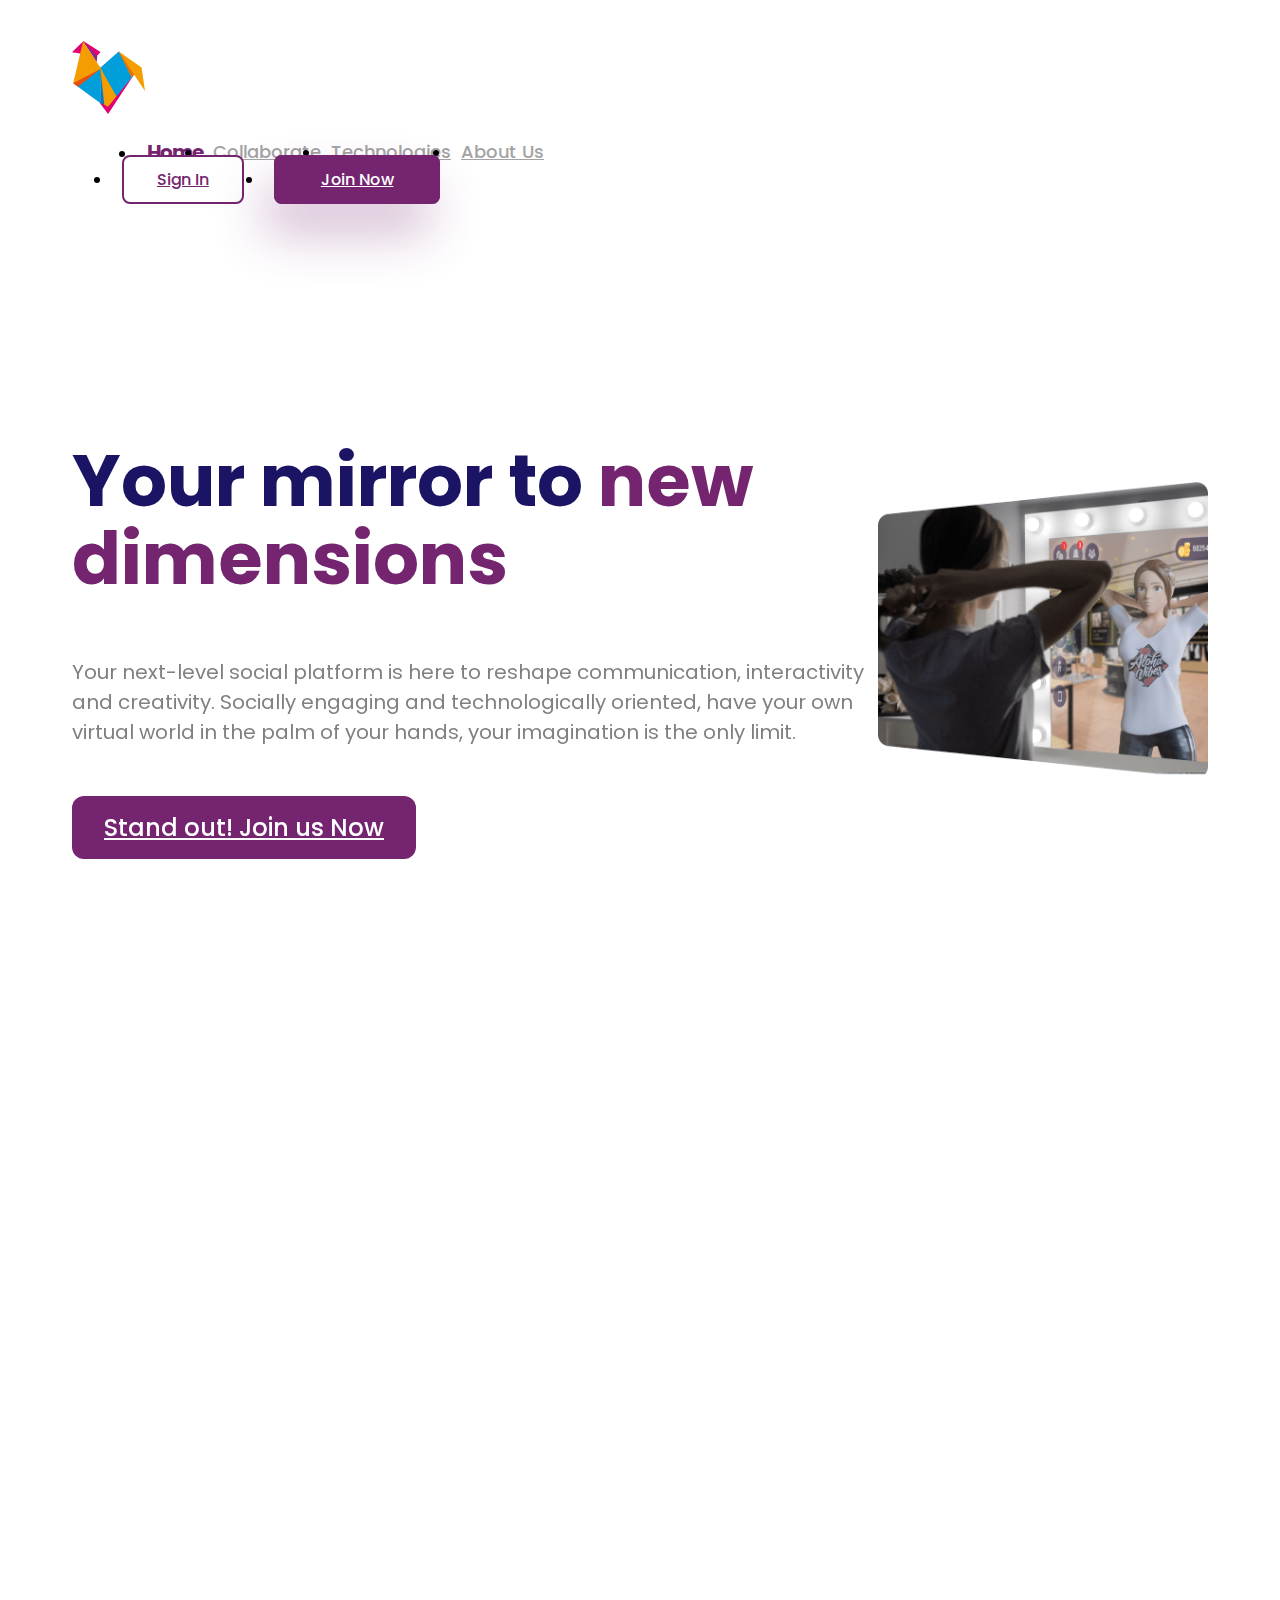
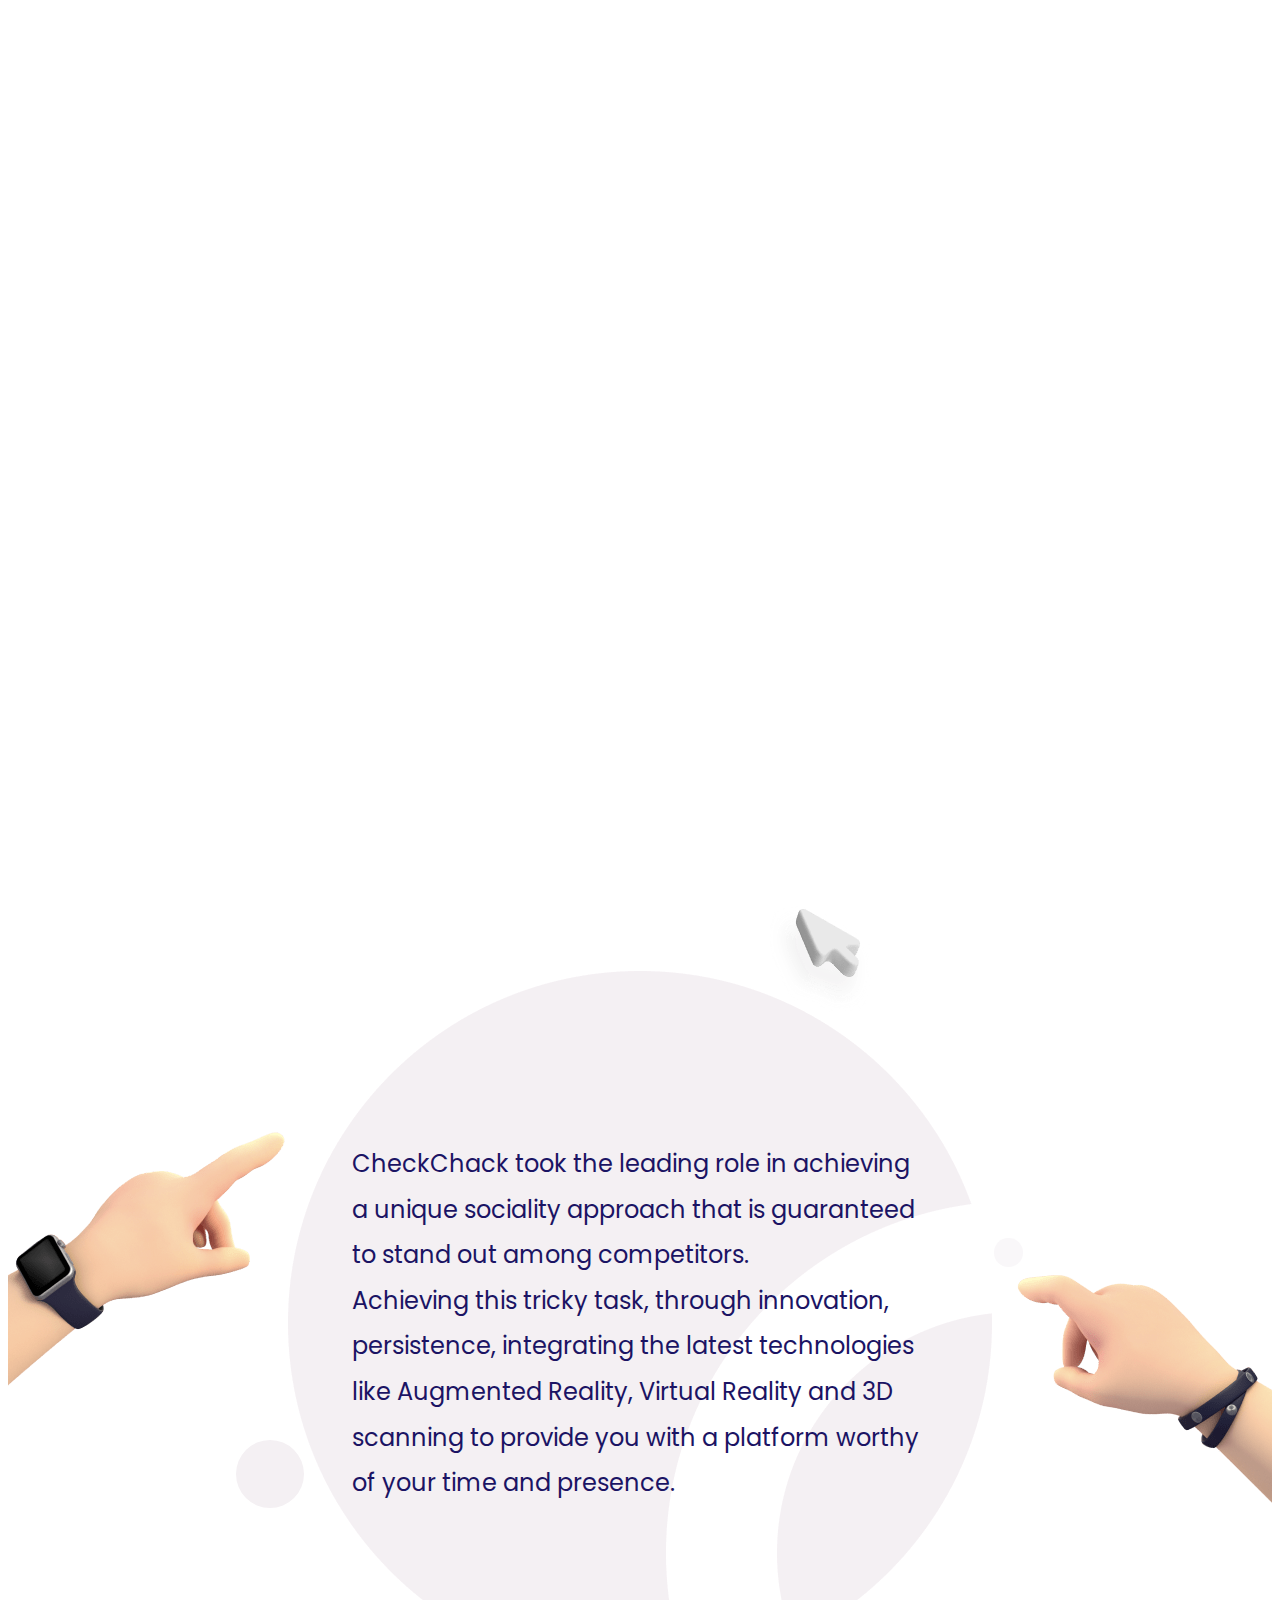
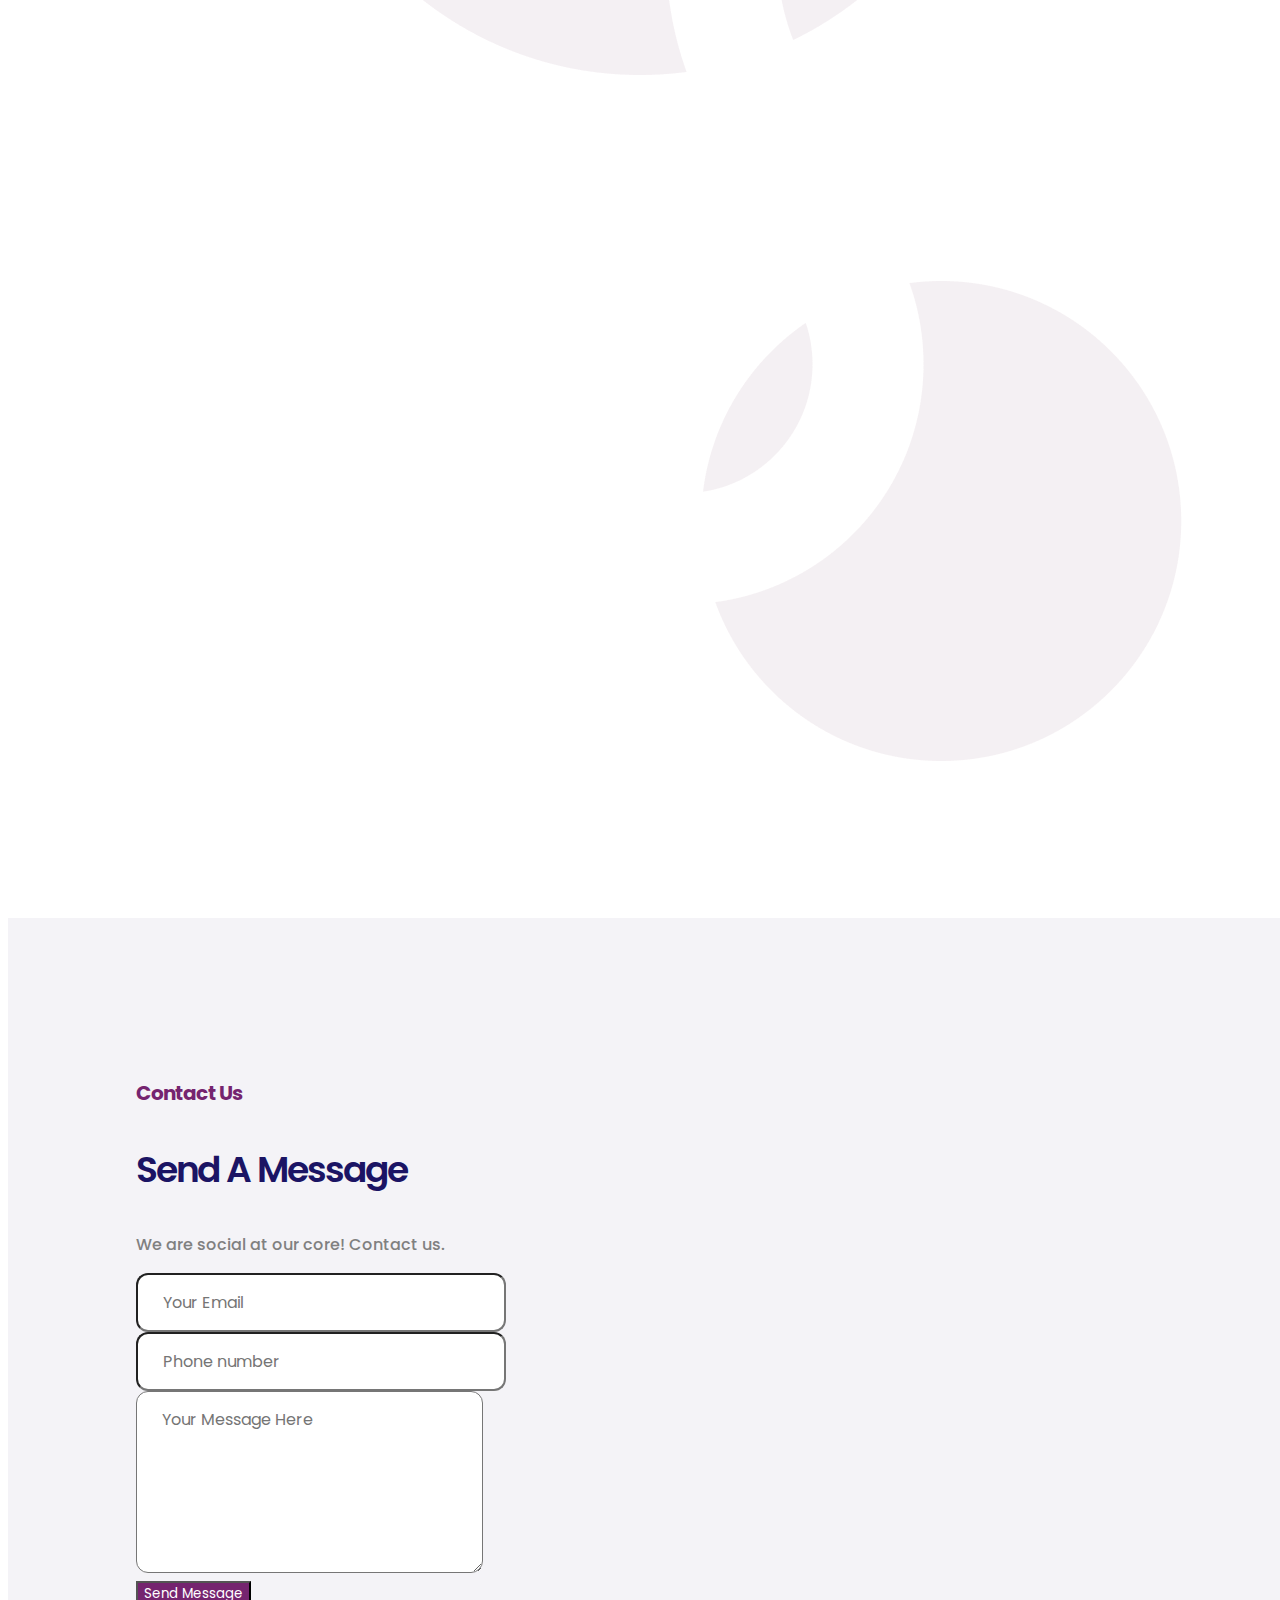
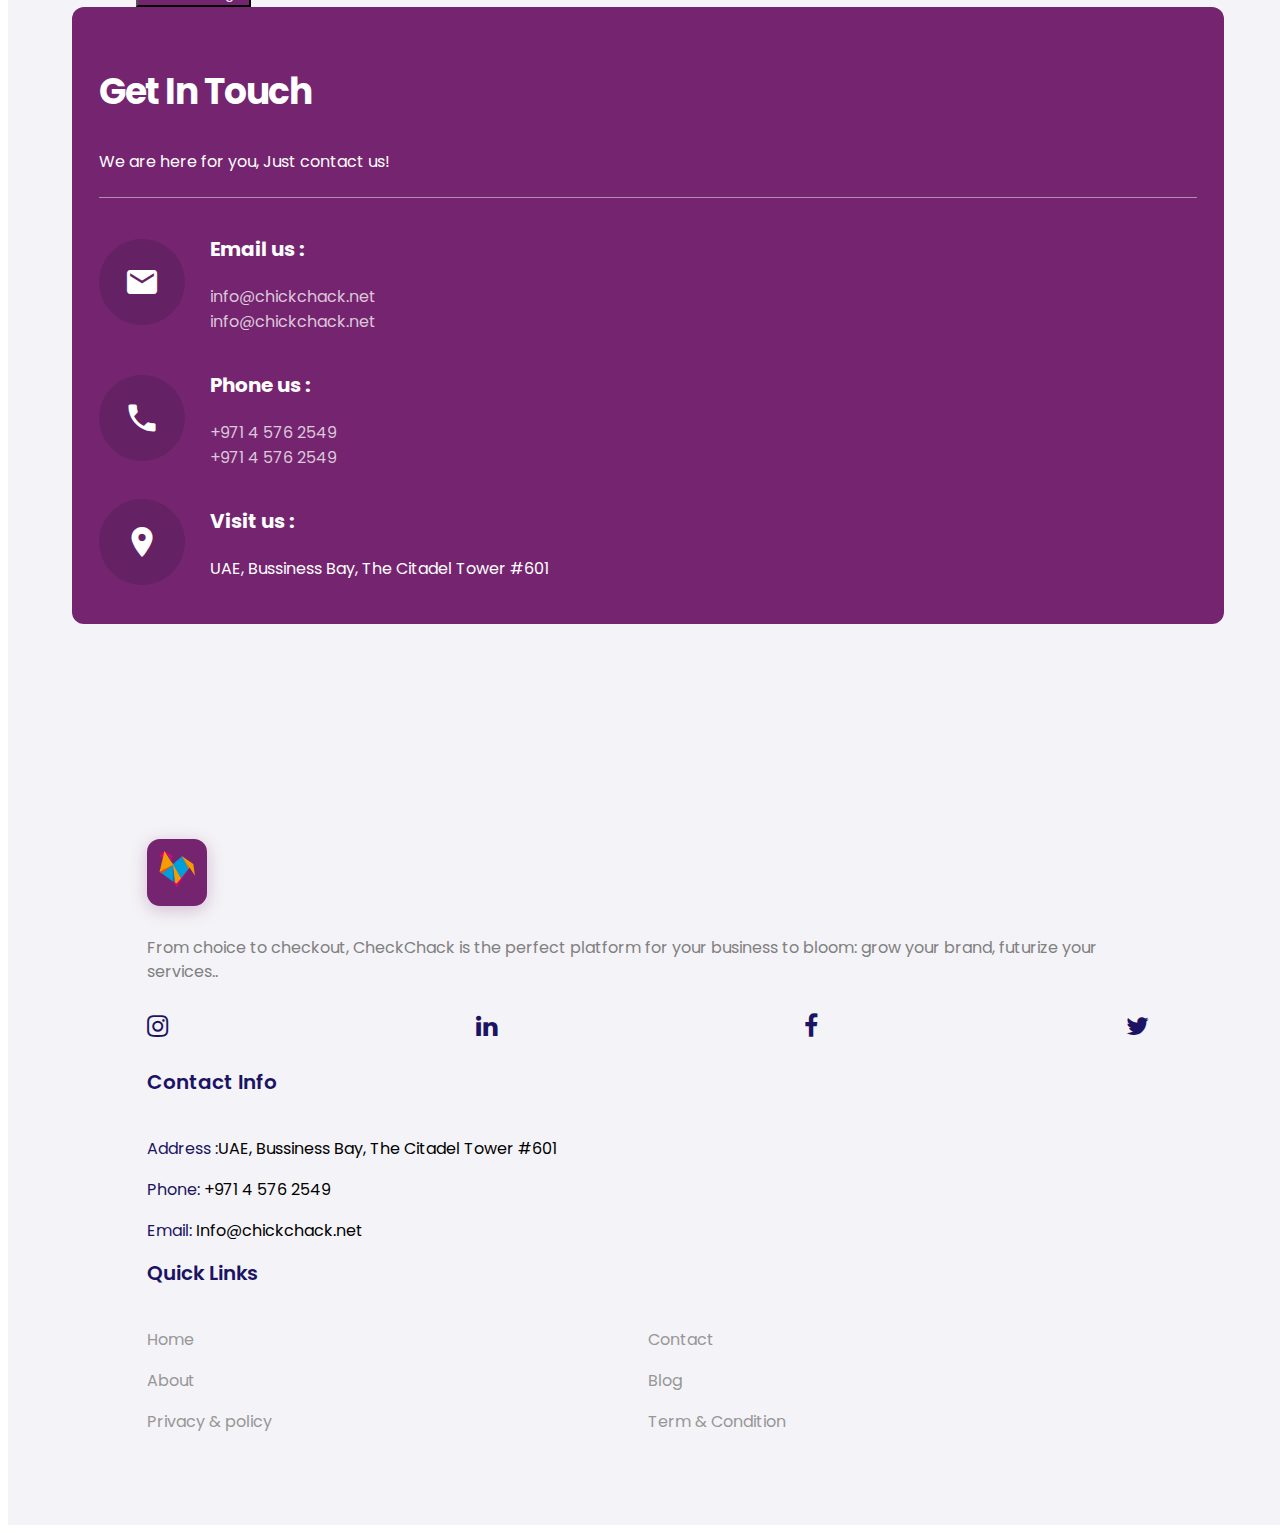
==== commit 55f8cdde: "Add files via upload" ====
--- a/index.html
+++ b/index.html
@@ -30,11 +30,12 @@
 </head>
 
 <body>
+
     <!-- start nav bar -->
     <img src="./images/top_oval.svg" class="topOval" alt="">
     <nav class="navbar navbar-expand-lg navbar-light">
         <div class="container-fluid">
-            <button class="navbar-toggler" onclick="mobileNavShow()" type="button">
+            <button class="navbar-toggler hiddenOnPC" onclick="mobileNavShow()" type="button">
                 <span class="navbar-toggler-icon"></span>
             </button>
             <div class="mobileNav hiddenOnPC">
@@ -106,8 +107,7 @@
             <div class="swiper-wrapper">
                 <div class="swiper-slide">
                     <div class="row">
-                        <div class="content col-lg-7 col-md-8  wow animate__animated animate__bounceInLeft"
-                            data-wow-delay="0.1s">
+                        <div class="content col-lg-7 wow animate__animated animate__bounceInLeft">
                             <h2> Your mirror to
                                 <span>new dimensions</span>
                             </h2>
@@ -120,8 +120,7 @@
                             </p>
                             <a href="" class="btn main_back">Stand out! Join us Now</a>
                         </div>
-                        <div class="col-lg-5 col-md-4  wow animate__animated animate__bounceInRight"
-                            data-wow-delay="0.1s">
+                        <div class="col-lg-5 wow animate__animated animate__bounceInRight">
                             <div class="images">
                                 <div class="indecators"></div>
                                 <div class="img img1"></div>
@@ -131,7 +130,7 @@
                 </div>
                 <div class="swiper-slide">
                     <div class="row">
-                        <div class="content col-md-7">
+                        <div class="content col-lg-7">
                             <h2>CREATE, CONNECT,<span>CAPTURE</span></h2>
                             <p><span>Reshape your idea of a social platform!</span><br />
                                 Create your personal profile, a dimension that is as unique as you are, customize your
@@ -141,7 +140,7 @@
                             </p>
                             <a href="" class="btn main_back">Stand out! Join us Now</a>
                         </div>
-                        <div class="col-lg-5 col-md-4">
+                        <div class="col-lg-5">
                             <div class="images">
                                 <div class="indecators"></div>
                                 <div class="img img2"></div>
@@ -151,7 +150,7 @@
                 </div>
                 <div class="swiper-slide">
                     <div class="row">
-                        <div class="content col-md-7">
+                        <div class="content col-lg-7">
                             <h2>IMAGINE, BUILD,<span>STAND OUT</span>
                             </h2>
                             <p class="hasUlAftter"><span>We made sure that this virtual dimension is YOURS and tailored
@@ -166,7 +165,7 @@
                             </ul>
                             <a href="" class="btn main_back">Stand out! Join us Now</a>
                         </div>
-                        <div class="col-lg-5 col-md-4">
+                        <div class="col-lg-5">
                             <div class="images">
                                 <div class="indecators"></div>
                                 <div class="img img3"></div>
@@ -176,7 +175,7 @@
                 </div>
                 <div class="swiper-slide">
                     <div class="row">
-                        <div class="content col-md-7">
+                        <div class="content col-lg-7">
                             <h2>INVITE, INTERACT,<span>ENJOY</span>
                             </h2>
                             <p>Invite your friends and family to enjoy your social activities from around the globe and
@@ -187,7 +186,7 @@
                             </p>
                             <a href="" class="btn main_back">Stand out! Join us Now</a>
                         </div>
-                        <div class="col-lg-5 col-md-4">
+                        <div class="col-lg-5">
                             <div class="images">
                                 <div class="indecators"></div>
                                 <div class="img img4"></div>
@@ -197,7 +196,7 @@
                 </div>
                 <div class="swiper-slide">
                     <div class="row">
-                        <div class="content col-md-7">
+                        <div class="content col-lg-7">
                             <h2>TRY IT BEFORE<span>YOU BUY IT</span>
                             </h2>
                             <p>Try our new social shopping experience empowered by the latest technologies: shop with
@@ -208,7 +207,7 @@
                             </p>
                             <a href="" class="btn main_back">Stand out! Join us Now</a>
                         </div>
-                        <div class="col-lg-5 col-md-4">
+                        <div class="col-lg-5">
                             <div class="images">
                                 <div class="indecators"></div>
                                 <div class="img img5"></div>
@@ -223,96 +222,11 @@
     </section>
 
     <!-- start first Section (Grid) -->
-    <div class="hiddenOnPC swiper mySwiper grid">
-        <div class="container-fluid">
-            <div class="hiddenOnPC gridController">
-                <div>
-                    <span class="material-icons prev">arrow_back</span>
-                    <span class="material-icons next">arrow_forward</span>
-                    <div class="swiper-pagination"></div>
-                </div>
-                <div>
-                    <span class="gridCounter">01</span>
-                    <div></div>
-                    <span>04</span>
-                </div>
-            </div>
-        </div>
-        <div class="swiper-wrapper">
-            <div class="swiper-slide">
-                <div>
-                    <h3>COLLABORATE <span>GROW</span></h3>
-                    <p>From choice to checkout, CheckChack is the perfect platform for your business to bloom: grow
-                        your brand, futurize your services, maximize your revenue and reach a broader audience.
-                        CheckChack provides business owners and service providers with the most advanced dashboard
-                        to have complete control over every aspect of their business.</p>
-                    <p><span>Interested? Let’s Collaborate!</span></p>
-                    <a class="main_back">Read More<span class="material-icons">arrow_right_alt</span></a>
-                </div>
-            </div>
-            <div class="swiper-slide">
-                <div>
-                    <h3>ACHIEVE YOUR <span>GOALS</span></h3>
-                    <ul>
-                        <li>Drive sales</li>
-                        <li>Engage customers with an interactive social shopping experience</li>
-                        <li>Reduce returns through virtual try-on</li>
-                        <li>Grow your social media presence and have every aspect of your business under your
-                            thorough
-                            monitoring</li>
-                        <li>Extend your audience reach by choosing to join renowned malls or even choose to host
-                            your
-                            business in private celebrity and influencer virtual spaces</li>
-                    </ul>
-                    <p><span>Interested? Let’s Collaborate!</span></p>
-                    <a class="main_back">Read More<span class="material-icons">arrow_right_alt</span></a>
-                </div>
-            </div>
-            <div class="swiper-slide">
-                <div>
-                    <h3>DEVELOP, ADVANCE</h3>
-                    <ul>
-                        <li>Design and build your shop or point of sale from scratch</li>
-                        <li>Choose your preferred location, like designated virtual malls, showrooms, expos
-                            and others
-                        </li>
-                        <li>Display your products and services in 3D</li>
-                        <li>Offer product try-on in AR</li>
-                        <li>Upload your inventory with a press of a button</li>
-                        <li>Arrange your shop to your preference, with help desks, banners or panels</li>
-                    </ul>
-                    <p><span>Interested? Let’s Collaborate!</span></p>
-                    <a class="main_back">Read More<span class="material-icons">arrow_right_alt</span></a>
-                </div>
-            </div>
-            <div class="swiper-slide">
-                <div>
-                    <h3>REACH, <span>PROSPER</span></h3>
-                    <ul>
-                        <li>Benefit from the self-learning AI bot, taking care of your customer support
-                            needs and
-                            improving performance constantly</li>
-                        <li>Support for online services like travel, booking and subscriptions</li>
-                        <li>Add safe payment methods, and link your business to the shipping/delivery
-                            company of your
-                            choice</li>
-                        <li>Grow your brand with extensive marketing solutions: Virtual public spaces to
-                            place your
-                            banners, ad boards or panels.</li>
-                    </ul>
-                    <p><span>Interested? Let’s Collaborate!</span></p>
-                    <a class="main_back">Read More<span class="material-icons">arrow_right_alt</span></a>
-                </div>
-            </div>
-        </div>
-
-    </div>
-    <div class="container-fluid grid hiddenOnMobile">
-
-        <div class="row">
-            <div class="col-md-5 col-6">
-                <div class="towPart">
-                    <div class="col-6 col-md-12 wow animate__animated animate__fadeInTopLeft" data-wow-delay="0.25s">
+    <div class="container-fluid">
+        <div class="hiddenOnPC swiper mySwiper gridSwiper">
+            <div class="swiper-wrapper">
+                <div class="swiper-slide">
+                    <div>
                         <h3>COLLABORATE <span>GROW</span></h3>
                         <p>From choice to checkout, CheckChack is the perfect platform for your business to bloom: grow
                             your brand, futurize your services, maximize your revenue and reach a broader audience.
@@ -321,7 +235,9 @@
                         <p><span>Interested? Let’s Collaborate!</span></p>
                         <a class="main_back">Read More<span class="material-icons">arrow_right_alt</span></a>
                     </div>
-                    <div class="col-6 col-md-12 wow animate__animated animate__fadeInBottomLeft" data-wow-delay="0.7s">
+                </div>
+                <div class="swiper-slide">
+                    <div>
                         <h3>ACHIEVE YOUR <span>GOALS</span></h3>
                         <ul>
                             <li>Drive sales</li>
@@ -338,70 +254,138 @@
                         <a class="main_back">Read More<span class="material-icons">arrow_right_alt</span></a>
                     </div>
                 </div>
-            </div>
-            <div class="col-md-7 col-6">
-                <div class="container-fluid">
-                    <div class="row">
-                        <div class="col-md-6 col-6 wow animate__animated animate__fadeInDown" data-wow-delay="0.5s">
-                            <div>
-                                <h3>DEVELOP, ADVANCE</h3>
-                                <ul>
-                                    <li>Design and build your shop or point of sale from scratch</li>
-                                    <li>Choose your preferred location, like designated virtual malls, showrooms, expos
-                                        and others
-                                    </li>
-                                    <li>Display your products and services in 3D</li>
-                                    <li>Offer product try-on in AR</li>
-                                    <li>Upload your inventory with a press of a button</li>
-                                    <li>Arrange your shop to your preference, with help desks, banners or panels</li>
-                                </ul>
-                                <p><span>Interested? Let’s Collaborate!</span></p>
-                                <a class="main_back">Read More<span class="material-icons">arrow_right_alt</span></a>
-                            </div>
-                        </div>
-                        <div class="col-md-6 col-6 wow animate__animated animate__fadeInUp" data-wow-delay="0.8s">
-                            <div>
-                                <h3>REACH, <span>PROSPER</span></h3>
-                                <ul>
-                                    <li>Benefit from the self-learning AI bot, taking care of your customer support
-                                        needs and
-                                        improving performance constantly</li>
-                                    <li>Support for online services like travel, booking and subscriptions</li>
-                                    <li>Add safe payment methods, and link your business to the shipping/delivery
-                                        company of your
-                                        choice</li>
-                                    <li>Grow your brand with extensive marketing solutions: Virtual public spaces to
-                                        place your
-                                        banners, ad boards or panels.</li>
-                                </ul>
-                                <p><span>Interested? Let’s Collaborate!</span></p>
-                                <a class="main_back">Read More<span class="material-icons">arrow_right_alt</span></a>
-                            </div>
-                        </div>
-                    </div>
+                <div class="swiper-slide">
+                    <div>
+                        <h3>DEVELOP, ADVANCE</h3>
+                        <ul>
+                            <li>Design and build your shop or point of sale from scratch</li>
+                            <li>Choose your preferred location, like designated virtual malls, showrooms, expos
+                                and others
+                            </li>
+                            <li>Display your products and services in 3D</li>
+                            <li>Offer product try-on in AR</li>
+                            <li>Upload your inventory with a press of a button</li>
+                            <li>Arrange your shop to your preference, with help desks, banners or panels</li>
+                        </ul>
+                        <p><span>Interested? Let’s Collaborate!</span></p>
+                        <a class="main_back">Read More<span class="material-icons">arrow_right_alt</span></a>
+                    </div>
+                </div>
+                <div class="swiper-slide">
+                    <div>
+                        <h3>REACH, <span>PROSPER</span></h3>
+                        <ul>
+                            <li>Benefit from the self-learning AI bot, taking care of your customer support
+                                needs and
+                                improving performance constantly</li>
+                            <li>Support for online services like travel, booking and subscriptions</li>
+                            <li>Add safe payment methods, and link your business to the shipping/delivery
+                                company of your
+                                choice</li>
+                            <li>Grow your brand with extensive marketing solutions: Virtual public spaces to
+                                place your
+                                banners, ad boards or panels.</li>
+                        </ul>
+                        <p><span>Interested? Let’s Collaborate!</span></p>
+                        <a class="main_back">Read More<span class="material-icons">arrow_right_alt</span></a>
+                    </div>
+                </div>
+            </div>
+            <div class="container-fluid">
+                <div class="hiddenOnPC gridIndecator">
+                    <span></span>
+                    <span></span>
+                    <span></span>
+                    <span></span>
                 </div>
             </div>
         </div>
     </div>
+
+    <div class="container-fluid grid hiddenOnMobile">
+        <div class="twoPart wow animate__animated animate__fadeInTopLeft" data-wow-delay="0.1s">
+            <h3>COLLABORATE <span>GROW</span></h3>
+            <p>From choice to checkout, CheckChack is the perfect platform for your business to bloom: grow
+                your brand, futurize your services, maximize your revenue and reach a broader audience.
+                CheckChack provides business owners and service providers with the most advanced dashboard
+                to have complete control over every aspect of their business.</p>
+            <p><span>Interested? Let’s Collaborate!</span></p>
+            <a class="main_back">Read More<span class="material-icons">arrow_right_alt</span></a>
+        </div>
+        <div class="twoPart wow animate__animated animate__fadeInBottomLeft" data-wow-delay="0.4s">
+            <h3>ACHIEVE YOUR <span>GOALS</span></h3>
+            <ul>
+                <li>Drive sales</li>
+                <li>Engage customers with an interactive social shopping experience</li>
+                <li>Reduce returns through virtual try-on</li>
+                <li>Grow your social media presence and have every aspect of your business under your
+                    thorough
+                    monitoring</li>
+                <li>Extend your audience reach by choosing to join renowned malls or even choose to host
+                    your
+                    business in private celebrity and influencer virtual spaces</li>
+            </ul>
+            <p><span>Interested? Let’s Collaborate!</span></p>
+            <a class="main_back">Read More<span class="material-icons">arrow_right_alt</span></a>
+        </div>
+
+        <div class="wow animate__animated animate__fadeInDown" data-wow-delay="0.3s">
+            <div>
+                <h3>DEVELOP, ADVANCE</h3>
+                <ul>
+                    <li>Design and build your shop or point of sale from scratch</li>
+                    <li>Choose your preferred location, like designated virtual malls, showrooms, expos
+                        and others
+                    </li>
+                    <li>Display your products and services in 3D</li>
+                    <li>Offer product try-on in AR</li>
+                    <li>Upload your inventory with a press of a button</li>
+                    <li>Arrange your shop to your preference, with help desks, banners or panels</li>
+                </ul>
+                <p><span>Interested? Let’s Collaborate!</span></p>
+                <a class="main_back">Read More<span class="material-icons">arrow_right_alt</span></a>
+            </div>
+        </div>
+        <div class="wow animate__animated animate__fadeInUp" data-wow-delay="0.2s">
+            <div>
+                <h3>REACH, <span>PROSPER</span></h3>
+                <ul>
+                    <li>Benefit from the self-learning AI bot, taking care of your customer support
+                        needs and
+                        improving performance constantly</li>
+                    <li>Support for online services like travel, booking and subscriptions</li>
+                    <li>Add safe payment methods, and link your business to the shipping/delivery
+                        company of your
+                        choice</li>
+                    <li>Grow your brand with extensive marketing solutions: Virtual public spaces to
+                        place your
+                        banners, ad boards or panels.</li>
+                </ul>
+                <p><span>Interested? Let’s Collaborate!</span></p>
+                <a class="main_back">Read More<span class="material-icons">arrow_right_alt</span></a>
+            </div>
+        </div>
+    </div>
+
 
     <!-- start secound section Technologies -->
     <div id="Technologies"></div>
     <div class="container-fluid hiddenOnMobile">
         <div class="TecController">
+            <span class="indicator wow animate__animated animate__fadeInDown" data-wow-delay="0.1s"
+                onclick="TecSlidChanger(1)">Augmented Reality</span>
             <span class="indicator wow animate__animated animate__fadeInDown" data-wow-delay="0.2s"
-                onclick="TecSlidChanger(1)">Augmented Reality</span>
+                onclick="TecSlidChanger(2)">AI & Machine Learning</span>
+            <span class="indicator wow animate__animated animate__fadeInDown" data-wow-delay="0.3s"
+                onclick="TecSlidChanger(3)">Dashboard</span>
             <span class="indicator wow animate__animated animate__fadeInDown" data-wow-delay="0.4s"
-                onclick="TecSlidChanger(2)">AI & Machine Learning</span>
-            <span class="indicator wow animate__animated animate__fadeInDown" data-wow-delay="0.6s"
-                onclick="TecSlidChanger(3)">Dashboard</span>
-            <span class="indicator wow animate__animated animate__fadeInDown" data-wow-delay="0.8s"
                 onclick="TecSlidChanger(4)">Virtual Services</span>
-            <span class="indicator wow animate__animated animate__fadeInDown" data-wow-delay="1s"
+            <span class="indicator wow animate__animated animate__fadeInDown" data-wow-delay="0.5s"
                 onclick="TecSlidChanger(5)">3D scaninng & modeling</span>
         </div>
     </div>
     <div class="overFlow">
-        <div class="TecController2 hiddenOnPC wow animate__animated animate__bounceInLeft" data-wow-delay="0.1s">
+        <div class="TecController2 hiddenOnPC wow animate__animated animate__bounceInLeft">
             <div class="indicator" onclick="TecSlidChangerMobile(1)">Augmented Reality</div>
             <div class="indicator" onclick="TecSlidChangerMobile(2)">AI & Machine Learning</div>
             <div class="indicator" onclick="TecSlidChangerMobile(3)">Dashboard</div>
@@ -415,7 +399,7 @@
 
         <!-- slid 1 -->
         <div class="row">
-            <div class="content col-md-6 wow animate__animated animate__bounceInLeft" data-wow-delay="0.3s">
+            <div class="content col-md-6 wow animate__animated animate__bounceInLeft">
                 <h2>AUGMENTED REALITY & PRODUCT <span>TRY-ON</span>
                 </h2>
                 <div>
@@ -428,12 +412,11 @@
                 </div>
                 <a href="" class="btn main_back">Read More</a>
             </div>
-            <div class="images col-md-6 wow animate__animated animate__bounceInRight" data-wow-delay="0.3s">
-                <div class="embed-responsive embed-responsive-16by9">
-                    <iframe class="embed-responsive-item"
-                        src="https://chickchack.s3.eu-west-2.amazonaws.com/new-landing-page-assets/02.mp4"
-                        allowfullscreen></iframe>
-                </div>
+            <div class="images col-md-6 wow animate__animated animate__bounceInRight video">
+                <video controls autoplay width="100%">
+                    <source src="https://chickchack.s3.eu-west-2.amazonaws.com/new-landing-page-assets/02.mp4"
+                        type="video/mp4" />
+                </video>
             </div>
         </div>
 
@@ -502,11 +485,10 @@
                 <a href="" class="btn main_back">Read More</a>
             </div>
             <div class="images col-md-6">
-                <div class="embed-responsive embed-responsive-16by9">
-                    <iframe class="embed-responsive-item"
-                        src="https://chickchack.s3.eu-west-2.amazonaws.com/new-landing-page-assets/01.mp4"
-                        allowfullscreen></iframe>
-                </div>
+                <video controls autoplay width="100%">
+                    <source src="https://chickchack.s3.eu-west-2.amazonaws.com/new-landing-page-assets/01.mp4"
+                        type="video/mp4" />
+                </video>
             </div>
         </div>
 
@@ -553,135 +535,139 @@
     </section>
 
     <!-- Download section -->
-    <section class="download">
-        <h2 class="wow animate__animated animate__headShake">Download Now!</h2>
-        <div><a href="" class="wow animate__animated animate__fadeInDown" data-wow-delay="0.25s"><img
-                    src="./images/download/download2.png" alt=""></a>
-            <a href="" class="wow animate__animated animate__fadeInDown" data-wow-delay="0.5s"><img
-                    src="./images/download/download3.png" alt=""></a>
-            <a href="" class="wow animate__animated animate__fadeInDown" data-wow-delay="0.75s"><img
-                    src="./images/download/download1.png" alt=""></a>
-            <a href="" class="wow animate__animated animate__fadeInDown" data-wow-delay="1s"><img
-                    src="./images/download/download4.png" alt=""></a>
-        </div>
-    </section>
-
-    <section class="container-fluid contact">
-        <div class="row">
-            <div class="col-lg-8 col-md-6 container-fluid">
-                <form>
-                    <div class="row" id="contact">
-                        <h3>Contact Us</h3>
-                        <h2>Send A Message</h2>
-                        <p>We are social at our core! Contact us.</p>
-                        <div class="col-md-6">
+    <div class="container-fluid">
+        <section class="download">
+            <h2 class="wow animate__animated animate__headShake">Download Now!</h2>
+            <div><a href="" class="wow animate__animated animate__fadeInDown" data-wow-delay="0.1s"><img
+                        src="./images/download/download2.png" alt=""></a>
+                <a href="" class="wow animate__animated animate__fadeInDown" data-wow-delay="0.2s"><img
+                        src="./images/download/download3.png" alt=""></a>
+                <a href="" class="wow animate__animated animate__fadeInDown" data-wow-delay="0.3s"><img
+                        src="./images/download/download1.png" alt=""></a>
+                <a href="" class="wow animate__animated animate__fadeInDown" data-wow-delay="0.4s"><img
+                        src="./images/download/download4.png" alt=""></a>
+            </div>
+        </section>
+    </div>
+    <div class="footerBack">
+        <section class="container-fluid contact">
+            <div class="row">
+                <div class="col-lg-8 col-md-6 container-fluid">
+                    <form>
+                        <div class="row" id="contact">
+                            <h3>Contact Us</h3>
+                            <h2>Send A Message</h2>
+                            <p>We are social at our core! Contact us.</p>
+                            <div class="col-md-6">
+                                <div class="mb-3">
+                                    <input type="email" class="form-control" id="exampleFormControlInput1"
+                                        placeholder="Your Email" required>
+                                </div>
+                            </div>
+                            <div class="col-md-6">
+                                <div class="mb-3">
+                                    <input type="text" class="form-control" id="exampleFormControlInput1"
+                                        placeholder="Phone number" required>
+                                </div>
+                            </div>
+                        </div>
+                        <div class="row">
                             <div class="mb-3">
-                                <input type="email" class="form-control" id="exampleFormControlInput1"
-                                    placeholder="Your Email" required>
-                            </div>
-                        </div>
-                        <div class="col-md-6">
-                            <div class="mb-3">
-                                <input type="text" class="form-control" id="exampleFormControlInput1"
-                                    placeholder="Phone number" required>
-                            </div>
-                        </div>
-                    </div>
-                    <div class="row">
-                        <div class="mb-3">
-                            <textarea class="form-control" placeholder="Your Message Here" id="Message"
-                                style="height: 100px" required></textarea>
-                        </div>
-                        <button type="submit" class="btn main_back mb-3">Send Message</button>
-                    </div>
-                </form>
-            </div>
-            <div class="col-lg-4 col-md-6">
-                <div class="myCard">
-                    <h2>Get In Touch</h2>
-                    <p>We are here for you, Just contact us!</p>
-                    <div class="innerCard">
-                        <span class="material-icons">
-                            email
-                        </span>
-                        <div class="content">
-                            <h3>Email us :</h3>
-                            <p>
-                                <span>
-                                    info@chickchack.net
-                                </span>
-                                <br>
-                                <span>
-                                    info@chickchack.net
-                                </span>
-                            </p>
-                        </div>
-                    </div>
-                    <div class="innerCard">
-                        <span class="material-icons">
-                            phone
-                        </span>
-                        <div class="content">
-                            <h3>Phone us :</h3>
-                            <p>
-                                <span>
-                                    +971 4 576 2549
-                                </span>
-                                <br>
-                                <span>
-                                    +971 4 576 2549
-                                </span>
-                            </p>
-                        </div>
-                    </div>
-                    <div class="innerCard">
-                        <span class="material-icons">
-                            place
-                        </span>
-                        <div class="content">
-                            <h3>Visit us :</h3>
-                            <p>UAE, Bussiness Bay, The Citadel Tower #601</p>
-                        </div>
-                    </div>
-                </div>
-            </div>
-        </div>
-    </section>
-
-    <footer class="container-fluid">
-        <div class="row">
-            <div class="col-lg-4 col-md-5">
-                <p class="footerImg"><img src="./images/logo.svg" alt="" srcset=""></p>
-                <p>From choice to checkout, CheckChack is the perfect platform for your business to bloom: grow your
-                    brand, futurize your services..
-
-                </p>
-                <p>
-                    <a href=""><i class="fa fa-instagram"></i></a>
-                    <a href=""><i class="fa fa-linkedin"></i></a>
-                    <a href=""><i class="fa fa-facebook-f"></i></a>
-                    <a href=""><i class="fa fa-twitter"></i></a>
-                </p>
-            </div>
-            <div class="col-lg-4 col-md-4">
-                <h2>Contact Info</h2>
-                <p><span>Address :</span>UAE, Bussiness Bay, The Citadel Tower #601</p>
-                <p><span>Phone: </span>+971 4 576 2549</p>
-                <p><span>Email: </span>Info@chickchack.net</p>
-            </div>
-            <div class="col-lg-4 col-md-3">
-                <h2>Quick Links</h2>
-                <div>
-                    <a href="#">Home</a>
-                    <a href="#contact">Contact</a>
-                    <a href="#about">About</a>
-                    <a href="#">Blog</a>
-                    <a href="#">Privacy & policy</a>
-                    <a href="#">Term & Condition</a>
-                </div>
-            </div>
-        </div>
-    </footer>
+                                <textarea class="form-control" placeholder="Your Message Here" id="Message"
+                                    style="height: 100px" required></textarea>
+                            </div>
+                            <button type="submit" class="btn main_back mb-3">Send Message</button>
+                        </div>
+                    </form>
+                </div>
+                <div class="col-lg-4 col-md-6">
+                    <div class="myCard">
+                        <h2>Get In Touch</h2>
+                        <p>We are here for you, Just contact us!</p>
+                        <div class="innerCard">
+                            <span class="material-icons">
+                                email
+                            </span>
+                            <div class="content">
+                                <h3>Email us :</h3>
+                                <p>
+                                    <span>
+                                        info@chickchack.net
+                                    </span>
+                                    <br>
+                                    <span>
+                                        info@chickchack.net
+                                    </span>
+                                </p>
+                            </div>
+                        </div>
+                        <div class="innerCard">
+                            <span class="material-icons">
+                                phone
+                            </span>
+                            <div class="content">
+                                <h3>Phone us :</h3>
+                                <p>
+                                    <span>
+                                        +971 4 576 2549
+                                    </span>
+                                    <br>
+                                    <span>
+                                        +971 4 576 2549
+                                    </span>
+                                </p>
+                            </div>
+                        </div>
+                        <div class="innerCard">
+                            <span class="material-icons">
+                                place
+                            </span>
+                            <div class="content">
+                                <h3>Visit us :</h3>
+                                <p>UAE, Bussiness Bay, The Citadel Tower #601</p>
+                            </div>
+                        </div>
+                    </div>
+                </div>
+            </div>
+        </section>
+
+        <footer class="container-fluid">
+            <div class="row">
+                <div class="col-lg-4 col-md-5">
+                    <p class="footerImg"><img src="./images/logo.svg" alt="" srcset=""></p>
+                    <p>From choice to checkout, CheckChack is the perfect platform for your business to bloom: grow your
+                        brand, futurize your services..
+
+                    </p>
+                    <p>
+                        <a href=""><i class="fa fa-instagram"></i></a>
+                        <a href=""><i class="fa fa-linkedin"></i></a>
+                        <a href=""><i class="fa fa-facebook-f"></i></a>
+                        <a href=""><i class="fa fa-twitter"></i></a>
+                    </p>
+                </div>
+                <div class="col-lg-4 col-md-4">
+                    <h2>Contact Info</h2>
+                    <p><span>Address :</span>UAE, Bussiness Bay, The Citadel Tower #601</p>
+                    <p><span>Phone: </span>+971 4 576 2549</p>
+                    <p><span>Email: </span>Info@chickchack.net</p>
+                </div>
+                <div class="col-lg-4 col-md-3">
+                    <h2>Quick Links</h2>
+                    <div>
+                        <a href="#">Home</a>
+                        <a href="#contact">Contact</a>
+                        <a href="#about">About</a>
+                        <a href="#">Blog</a>
+                        <a href="#">Privacy & policy</a>
+                        <a href="#">Term & Condition</a>
+                    </div>
+                </div>
+            </div>
+        </footer>
+    </div>
+
 
     <!-- Bootstrap Bundle with Popper -->
     <script src="https://cdn.jsdelivr.net/npm/bootstrap@5.1.1/dist/js/bootstrap.bundle.min.js"
--- a/CSS/style.css
+++ b/CSS/style.css
@@ -82,6 +82,12 @@
 .container-fluid {
   padding-left: 5vw !important;
   padding-right: 5vw !important;
+  max-width: 1440px;
+}
+
+.footerBack {
+  width: 100vw;
+  background: #f4f3f7;
 }
 
 .navbar {
@@ -103,21 +109,17 @@
 }
 
 .navbar .container-fluid .navbar-nav .nav-links {
-  min-width: 36.25vw !important;
-  margin-left: 4.3vw;
-  display: -webkit-box;
-  display: -ms-flexbox;
-  display: flex;
-  -webkit-box-pack: justify;
-      -ms-flex-pack: justify;
-          justify-content: space-between;
+  margin-left: 25px;
+  display: -webkit-box;
+  display: -ms-flexbox;
+  display: flex;
   -webkit-box-align: center;
       -ms-flex-align: center;
           align-items: center;
 }
 
 .navbar .container-fluid .navbar-nav .nav-link {
-  margin-left: 15px;
+  margin-left: 10px;
   font-weight: 500;
   font-size: 18px;
   line-height: 25px;
@@ -393,32 +395,50 @@
 }
 
 .grid {
+  margin-top: 6vh;
+  display: -ms-grid;
+  display: grid;
   margin-bottom: 10.55vh;
-}
-
-.grid .col-md-7 .container-fluid {
-  padding: 0 !important;
-}
-
-.grid .col-md-5,
-.grid .col-md-6 {
-  height: 800px;
-  margin-bottom: 15px;
-}
-
-.grid .col-md-5 div,
-.grid .col-md-6 div {
+      grid-template-areas: "left1 center right"+ "left2 center right";
+  -ms-grid-rows: auto auto;
+      grid-template-rows: auto auto;
+  grid-row-gap: 20px;
+  grid-column-gap: 20px !important;
   height: -webkit-fit-content;
   height: -moz-fit-content;
   height: fit-content;
+}
+
+.grid .twoPart {
+  height: -webkit-fit-content;
+  height: -moz-fit-content;
+  height: fit-content;
+}
+
+.grid .twoPart:nth-child(1) {
+  -ms-grid-row: 1;
+  -ms-grid-column: 1;
+  grid-area: left1;
+}
+
+.grid .twoPart:nth-child(2) {
+  -ms-grid-row: 2;
+  -ms-grid-column: 1;
+  grid-area: left2;
+}
+
+.grid div div,
+.grid .twoPart {
+  background-color: #808080;
   padding: 20px 15px;
+  height: 100%;
   background: #f4f0f3;
   border-radius: 12px;
-  height: 100%;
-}
-
-.grid .col-md-5 div h3,
-.grid .col-md-6 div h3 {
+}
+
+.grid div div h3,
+.grid .twoPart h3 {
   font-style: normal;
   font-weight: bold;
   font-size: 24px;
@@ -426,26 +446,26 @@
   color: #1b1464;
 }
 
-.grid .col-md-5 div h3 span,
-.grid .col-md-6 div h3 span {
+.grid div div h3 span,
+.grid .twoPart h3 span {
   color: #75246f;
 }
 
-.grid .col-md-5 div p,
-.grid .col-md-6 div p {
+.grid div div p,
+.grid .twoPart p {
   font-size: 16px;
   line-height: 24px;
   color: #808080;
 }
 
-.grid .col-md-5 div p span,
-.grid .col-md-6 div p span {
+.grid div div p span,
+.grid .twoPart p span {
   color: #75246f;
   font-size: 18px;
 }
 
-.grid .col-md-5 div a,
-.grid .col-md-6 div a {
+.grid div div a,
+.grid .twoPart a {
   display: -webkit-box;
   display: -ms-flexbox;
   display: flex;
@@ -462,107 +482,65 @@
   font-size: 12px;
 }
 
-.grid .col-md-5 div a span,
-.grid .col-md-6 div a span {
+.grid div div a span,
+.grid .twoPart a span {
   margin-left: 10px;
 }
 
-.grid .col-md-5 div ul li,
-.grid .col-md-6 div ul li {
+.grid div div ul li,
+.grid .twoPart ul li {
   line-height: 25px;
   color: #808080;
 }
 
-.grid .col-md-5 .towPart,
-.grid .col-md-6 .towPart {
-  display: -webkit-box;
-  display: -ms-flexbox;
-  display: flex;
-  -webkit-box-orient: vertical;
-  -webkit-box-direction: normal;
-      -ms-flex-direction: column;
-          flex-direction: column;
-  background-color: #fff;
-  padding: 0;
-}
-
-.grid .col-md-5 .towPart .col-md-12,
-.grid .col-md-6 .towPart .col-md-12 {
-  height: -webkit-fit-content;
-  height: -moz-fit-content;
-  height: fit-content;
-  margin-bottom: 30px;
-  height: calc(45% - 15px);
-}
-
-.grid .col-md-5 .towPart .col-md-12:last-child,
-.grid .col-md-6 .towPart .col-md-12:last-child {
-  height: calc(55% - 15px);
-  margin-bottom: 0px;
-}
-
-.gridController {
+.grid div:nth-child(3) {
+  -ms-grid-row: 1;
+  -ms-grid-row-span: 2;
+  -ms-grid-column: 2;
+  grid-area: center;
+}
+
+.grid div:nth-child(4) {
+  -ms-grid-row: 1;
+  -ms-grid-row-span: 2;
+  -ms-grid-column: 3;
+  grid-area: right;
+}
+
+.gridSwiper .swiper-slide {
+  background-color: #808080;
+  padding: 20px 15px;
+  background: #f4f0f3;
+  border-radius: 12px;
+}
+
+.gridSwiper .gridIndecator {
+  margin-top: 10px;
   -webkit-user-select: none;
      -moz-user-select: none;
       -ms-user-select: none;
           user-select: none;
-  margin-top: 6vh;
-  margin-bottom: 15px;
-  display: -webkit-box;
-  display: -ms-flexbox;
-  display: flex;
-  -webkit-box-pack: justify;
-      -ms-flex-pack: justify;
-          justify-content: space-between;
+  display: -webkit-box;
+  display: -ms-flexbox;
+  display: flex;
   -webkit-box-align: center;
       -ms-flex-align: center;
           align-items: center;
-}
-
-.gridController .material-icons {
-  height: 50px;
-  width: 50px;
-  line-height: 50px;
-  font-size: 30px;
-  text-align: center;
+  -webkit-box-pack: center;
+      -ms-flex-pack: center;
+          justify-content: center;
+}
+
+.gridSwiper .gridIndecator span {
+  width: 12px;
+  height: 12px;
+  margin-right: 4px;
+  background: rgba(218, 218, 218, 0.67);
   border-radius: 50%;
-  background-color: rgba(39, 39, 46, 0.2);
-  color: white;
-}
-
-.gridController .material-icons:nth-child(2) {
+}
+
+.gridSwiper .gridIndecator span.active {
   background-color: #75246f;
-  margin-left: 15px;
-}
-
-.gridController div:last-child {
-  font-size: 30px;
-  display: -webkit-box;
-  display: -ms-flexbox;
-  display: flex;
-  -webkit-box-align: center;
-      -ms-flex-align: center;
-          align-items: center;
-  color: #979797;
-}
-
-.gridController div:last-child div {
-  margin: 0 7px;
-  width: 35px;
-  height: 1px;
-  display: inline-block;
-  background: #979797;
-}
-
-.gridController div:last-child span:last-child {
-  color: rgba(151, 151, 151, 0.3);
-}
-
-@media screen and (min-width: 1100px) {
-  .grid .col-md-5,
-  .grid .col-md-6 {
-    min-height: 650px !important;
-  }
 }
 
 .TecController {
@@ -683,6 +661,12 @@
   background-image: url(../images/technologies/tec5.png);
 }
 
+.technologies .row video {
+  border-radius: 8px;
+  height: 100%;
+  background-color: black;
+}
+
 .technologies .row.active {
   display: -webkit-box;
   display: -ms-flexbox;
@@ -727,8 +711,8 @@
 }
 
 #about .content {
-  width: 48.88vw;
-  height: 48.88vw;
+  width: 704px;
+  height: 704px;
   display: -webkit-box;
   display: -ms-flexbox;
   display: flex;
@@ -739,7 +723,7 @@
       -ms-flex-align: center;
           align-items: center;
   background-image: url(../images/about/Subtract.png);
-  background-size: 48.88vw 48.88vw;
+  background-size: 704px 704px;
 }
 
 #about .content p {
@@ -768,10 +752,11 @@
   position: absolute;
   width: 68.27px;
   height: 68.27px;
-  left: 269.58px;
+  left: 18%;
   top: 72%;
   background: #f4f0f3;
   border-radius: 50%;
+  z-index: -1;
 }
 
 #about::after {
@@ -779,18 +764,12 @@
   position: absolute;
   width: 28.75px;
   height: 28.75px;
-  left: 1191px;
+  left: 78%;
   top: 48%;
   background: #f4f0f3;
   opacity: 0.5;
   border-radius: 50%;
-}
-
-@media screen and (min-width: 1100px) {
-  .grid .col-md-5,
-  .grid .col-md-6 {
-    min-height: 650px !important;
-  }
+  z-index: -1;
 }
 
 .download {
@@ -814,13 +793,11 @@
 
 .download div {
   margin: 11.11vh auto 41.11vh;
-  width: 55%;
-  -webkit-box-pack: justify;
-      -ms-flex-pack: justify;
-          justify-content: space-between;
-  display: -webkit-box;
-  display: -ms-flexbox;
-  display: flex;
+  width: 80%;
+  display: -ms-grid;
+  display: grid;
+  -ms-grid-columns: auto auto auto auto;
+      grid-template-columns: auto auto auto auto;
 }
 
 .download div::after {
@@ -832,7 +809,6 @@
 }
 
 .contact {
-  background: #f4f3f7;
   padding: 140px;
 }
 
@@ -948,7 +924,6 @@
 
 footer {
   padding: 60px;
-  background: #f4f3f7;
 }
 
 footer .col-lg-4 {
@@ -1083,7 +1058,7 @@
   color: white !important;
 }
 
-@media screen and (max-width: 992px) {
+@media screen and (max-width: 990px) {
   .hiddenOnMobile {
     display: none !important;
   }
@@ -1120,9 +1095,6 @@
   }
   .sliderSection .swiper-wrapper {
     margin-top: 0px;
-  }
-  .sliderSection .swiper-wrapper .swiper-slide {
-    height: 90vh;
   }
   .sliderSection .swiper-wrapper .swiper-slide .row .content {
     margin-top: 20px;
@@ -1170,43 +1142,35 @@
         -ms-flex-pack: center;
             justify-content: center;
   }
-  .sliderSection .swiper-wrapper .fit {
-    height: -webkit-fit-content !important;
-    height: -moz-fit-content !important;
-    height: fit-content !important;
-  }
-  .grid {
+  .gridSwiper {
     margin-bottom: 50px;
   }
-  .grid .swiper-wrapper .swiper-slide {
-    padding: 0 5vw;
-  }
-  .grid .swiper-wrapper .swiper-slide div {
+  .gridSwiper .swiper-wrapper .swiper-slide div {
     background: #f4f0f3;
     border-radius: 6px;
     padding: 15px;
     height: 550px;
   }
-  .grid .swiper-wrapper .swiper-slide div h3 {
+  .gridSwiper .swiper-wrapper .swiper-slide div h3 {
     font-style: normal;
     font-weight: bold;
     font-size: 24px;
     line-height: 127%;
     color: #1b1464;
   }
-  .grid .swiper-wrapper .swiper-slide div h3 span {
+  .gridSwiper .swiper-wrapper .swiper-slide div h3 span {
     color: #75246f;
   }
-  .grid .swiper-wrapper .swiper-slide div p {
+  .gridSwiper .swiper-wrapper .swiper-slide div p {
     font-size: 16px;
     line-height: 24px;
     color: #808080;
   }
-  .grid .swiper-wrapper .swiper-slide div p span {
+  .gridSwiper .swiper-wrapper .swiper-slide div p span {
     color: #75246f;
     font-size: 18px;
   }
-  .grid .swiper-wrapper .swiper-slide div a {
+  .gridSwiper .swiper-wrapper .swiper-slide div a {
     display: -webkit-box;
     display: -ms-flexbox;
     display: flex;
@@ -1222,10 +1186,10 @@
     font-weight: 500;
     font-size: 12px;
   }
-  .grid .swiper-wrapper .swiper-slide div a span {
+  .gridSwiper .swiper-wrapper .swiper-slide div a span {
     margin-left: 10px;
   }
-  .grid .swiper-wrapper .swiper-slide div ul li {
+  .gridSwiper .swiper-wrapper .swiper-slide div ul li {
     line-height: 25px;
     color: #808080;
   }
@@ -1303,10 +1267,13 @@
     width: 50px;
   }
   #about .content {
-    width: 100vw;
-    height: 100vw;
+    max-width: 500px;
+    max-height: 500px;
+    width: 95vw;
+    height: 95vw;
     background-image: url(../images/about/Subtract_mobile.png);
     background-size: 95vw 95vw;
+    background-size: contain;
     background-repeat: no-repeat;
     background-position: center;
   }
@@ -1338,20 +1305,23 @@
   }
   .download div {
     margin: 40px auto 100px !important;
-    -webkit-box-pack: justify;
-        -ms-flex-pack: justify;
-            justify-content: space-between;
-    -ms-flex-wrap: wrap;
-        flex-wrap: wrap;
-    width: 80%;
+    -ms-grid-columns: auto auto;
+        grid-template-columns: auto auto;
+    -ms-grid-rows: auto auto;
+        grid-template-rows: auto auto;
+    grid-gap: 10px;
   }
   .download div a {
-    width: 48%;
-    margin-bottom: 5px;
+    text-align: right;
   }
   .download div a img {
     width: 100%;
-    min-height: 60px;
+    max-width: 220px;
+    height: 100%;
+    max-height: 80px;
+  }
+  .download div a:nth-child(2), .download div a:nth-child(4) {
+    text-align: left;
   }
   .download div::after {
     content: "";
@@ -1369,11 +1339,35 @@
   footer .col-md-3 div a {
     width: 50%;
   }
-}
-
-@media screen and (min-width: 768px) {
+  iframe {
+    height: 230px;
+  }
+}
+
+@media screen and (min-width: 991px) {
   .hiddenOnPC {
     display: none !important;
   }
 }
+
+@media screen and (max-width: 1380px) {
+  #about {
+    overflow: hidden;
+  }
+  #about .content::before {
+    left: -100px;
+  }
+  #about .content::after {
+    right: -100px;
+  }
+}
+
+@media screen and (max-width: 1140px) {
+  #about .content::before {
+    left: -150px;
+  }
+  #about .content::after {
+    right: -150px;
+  }
+}
 /*# sourceMappingURL=style.css.map */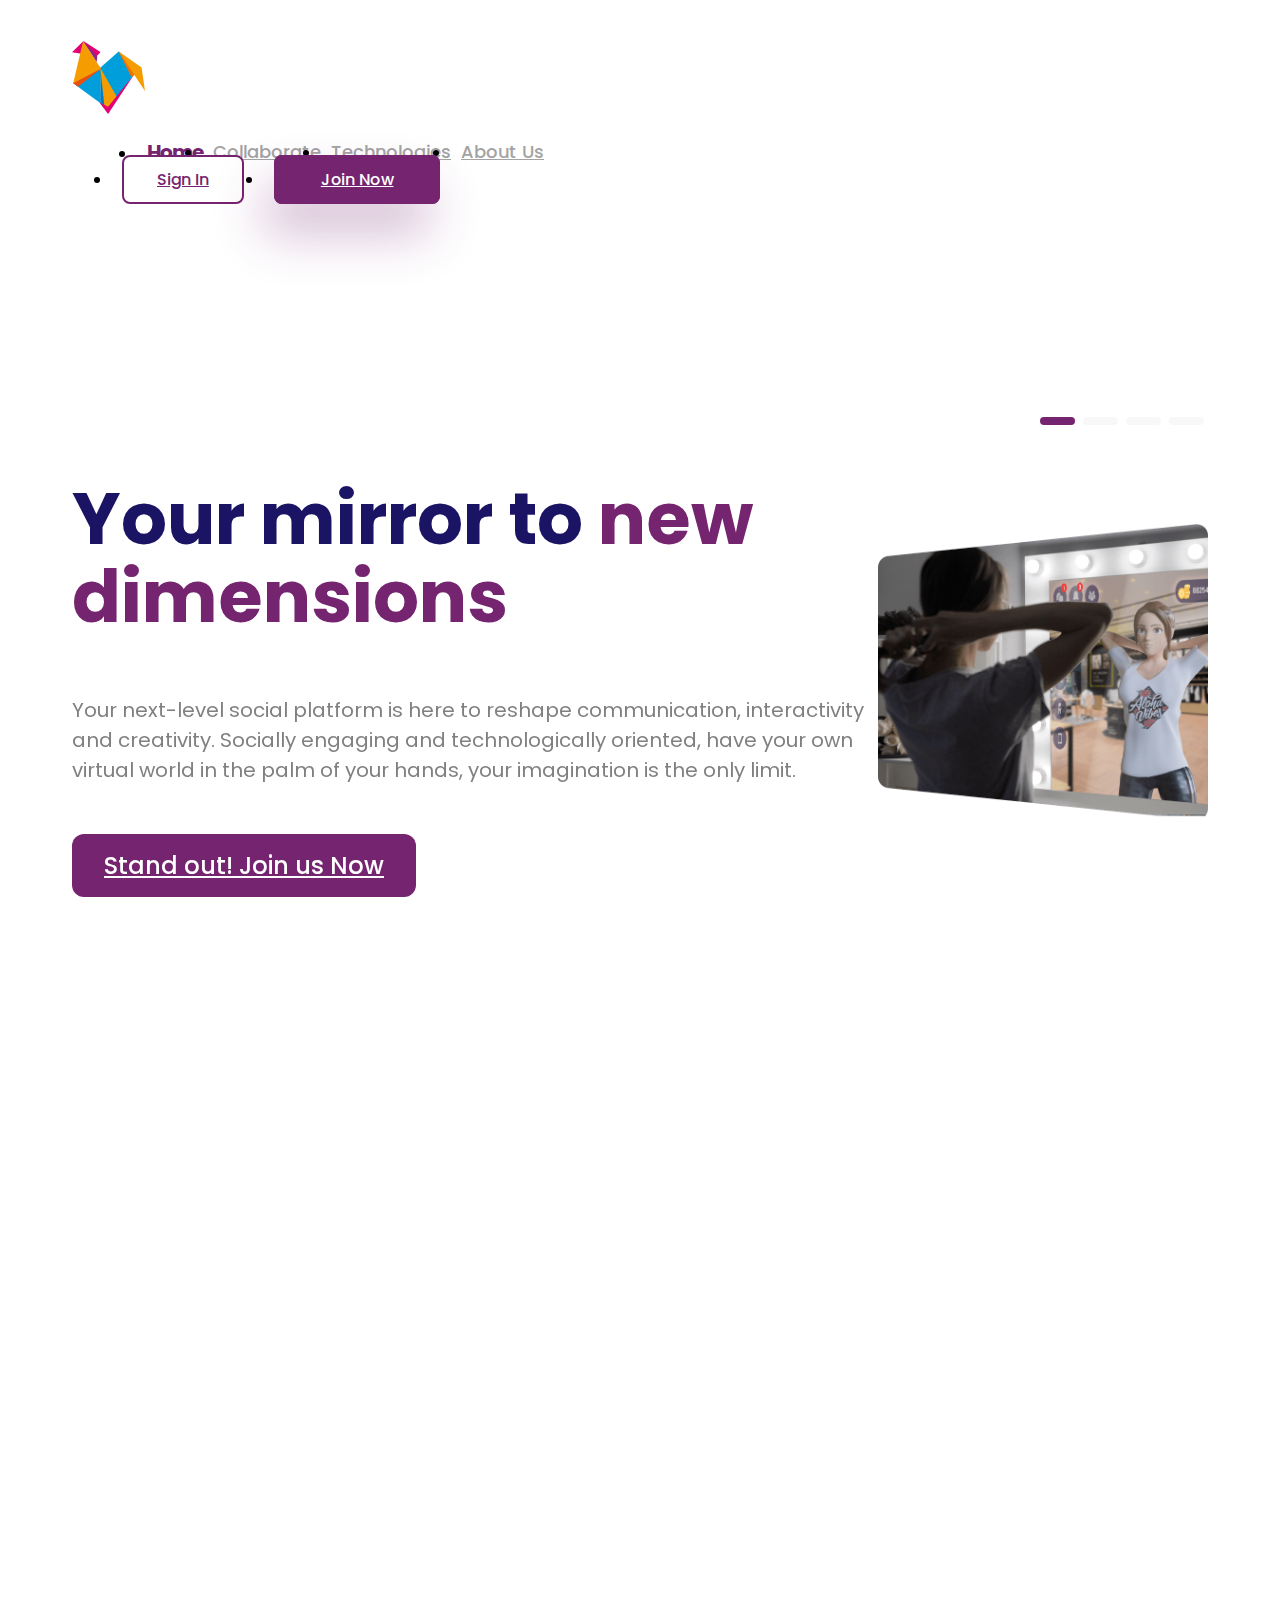
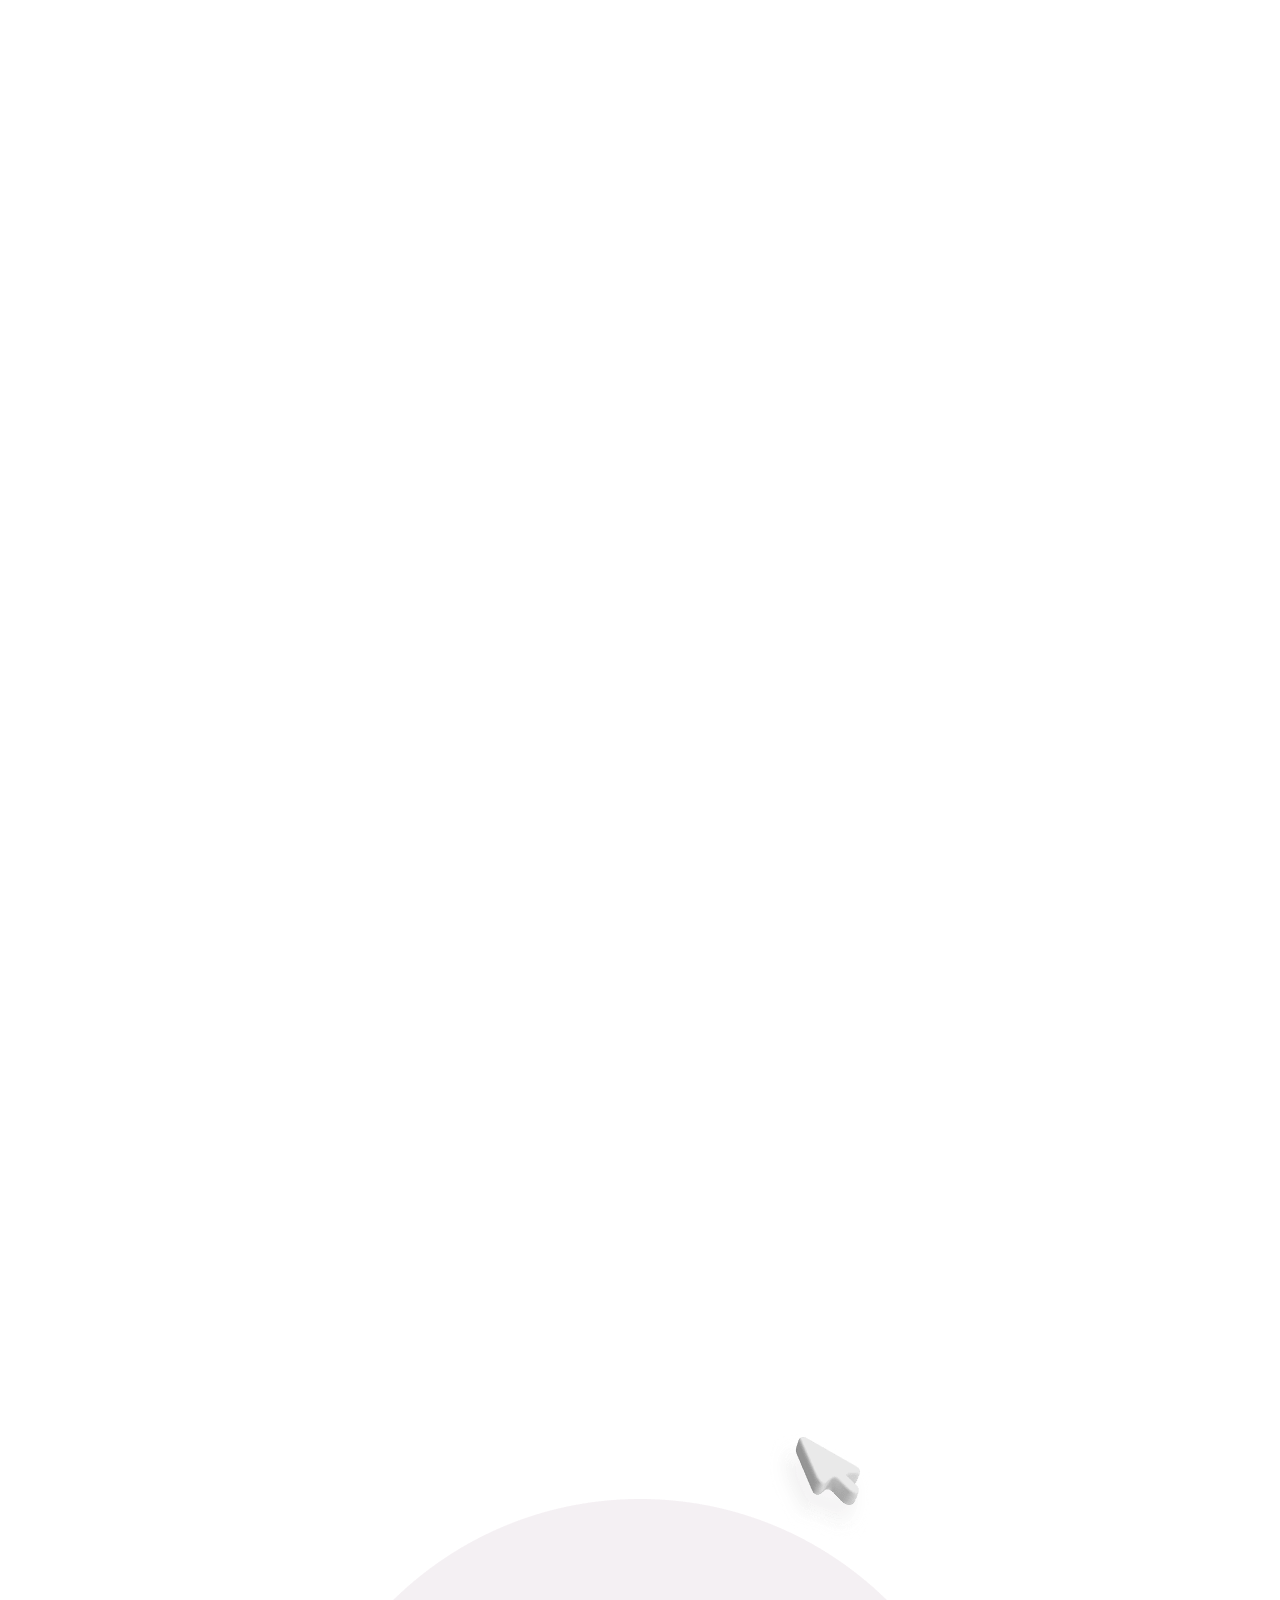
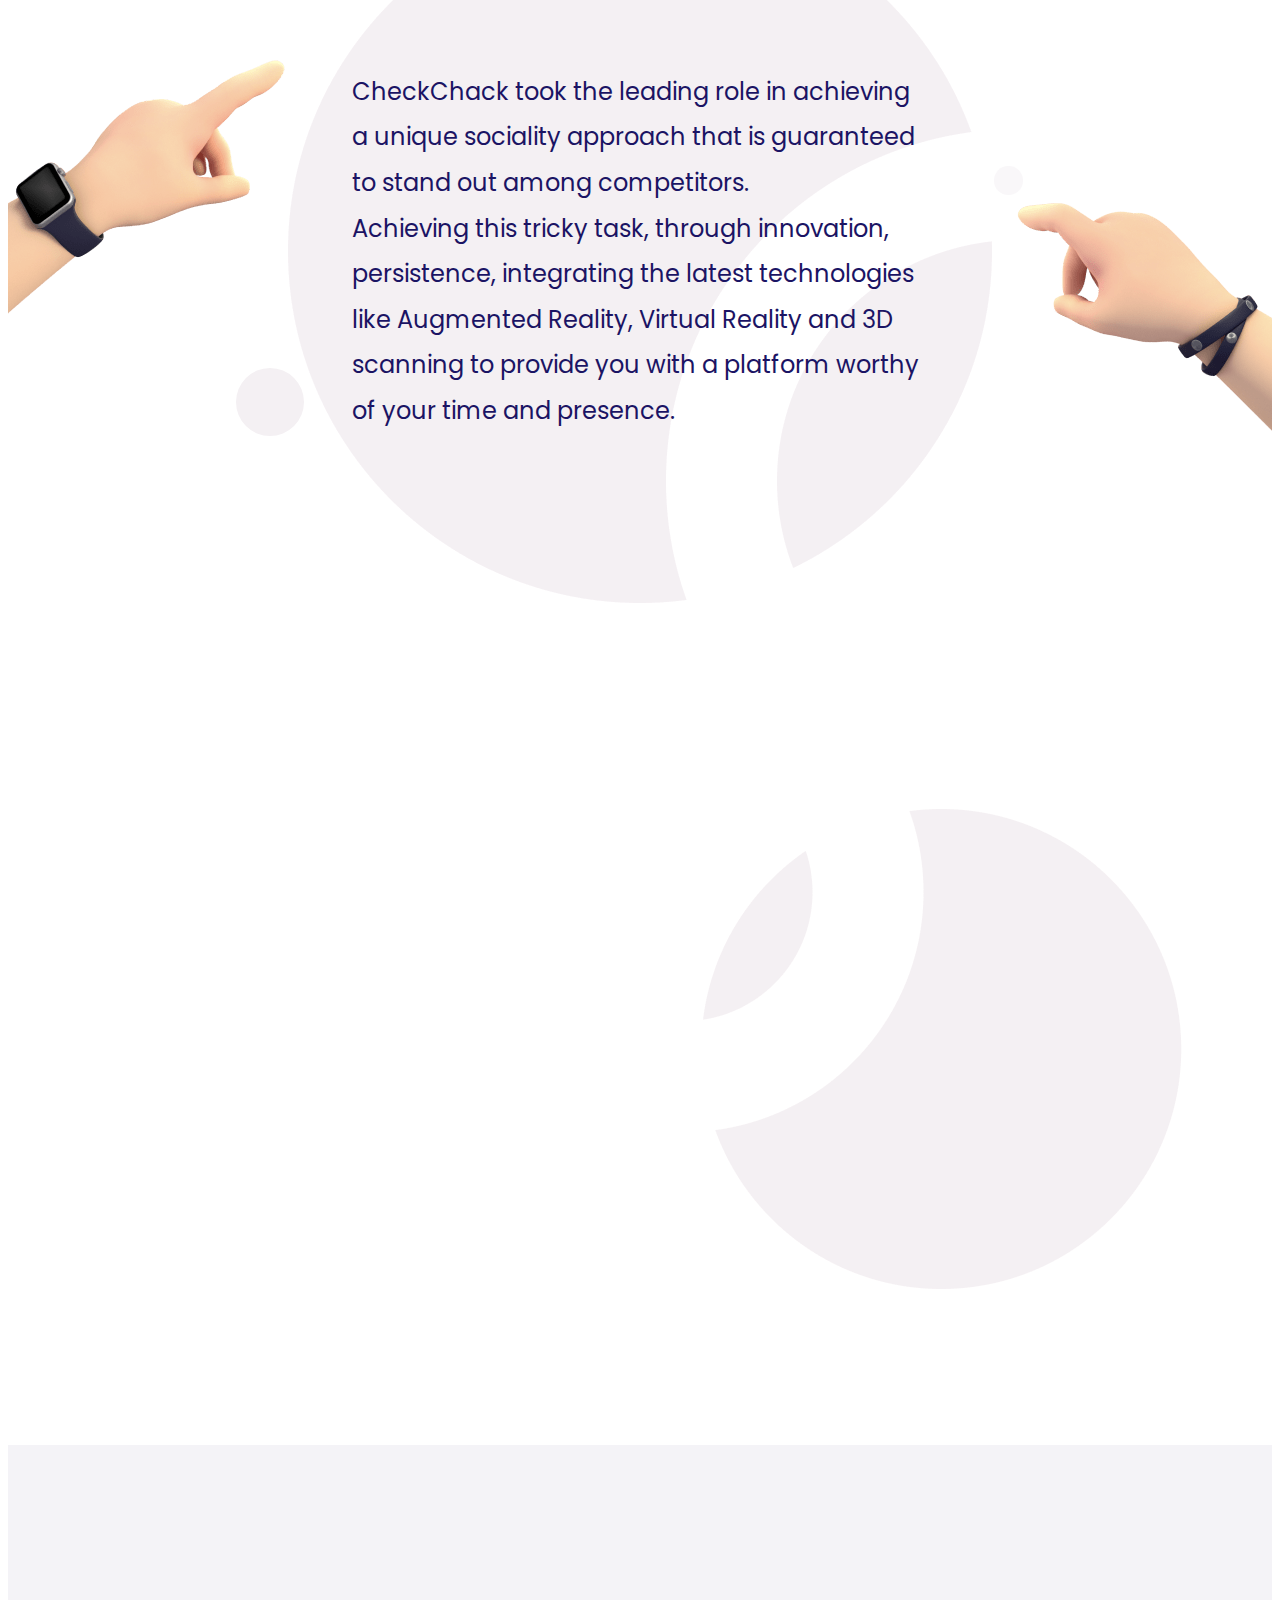
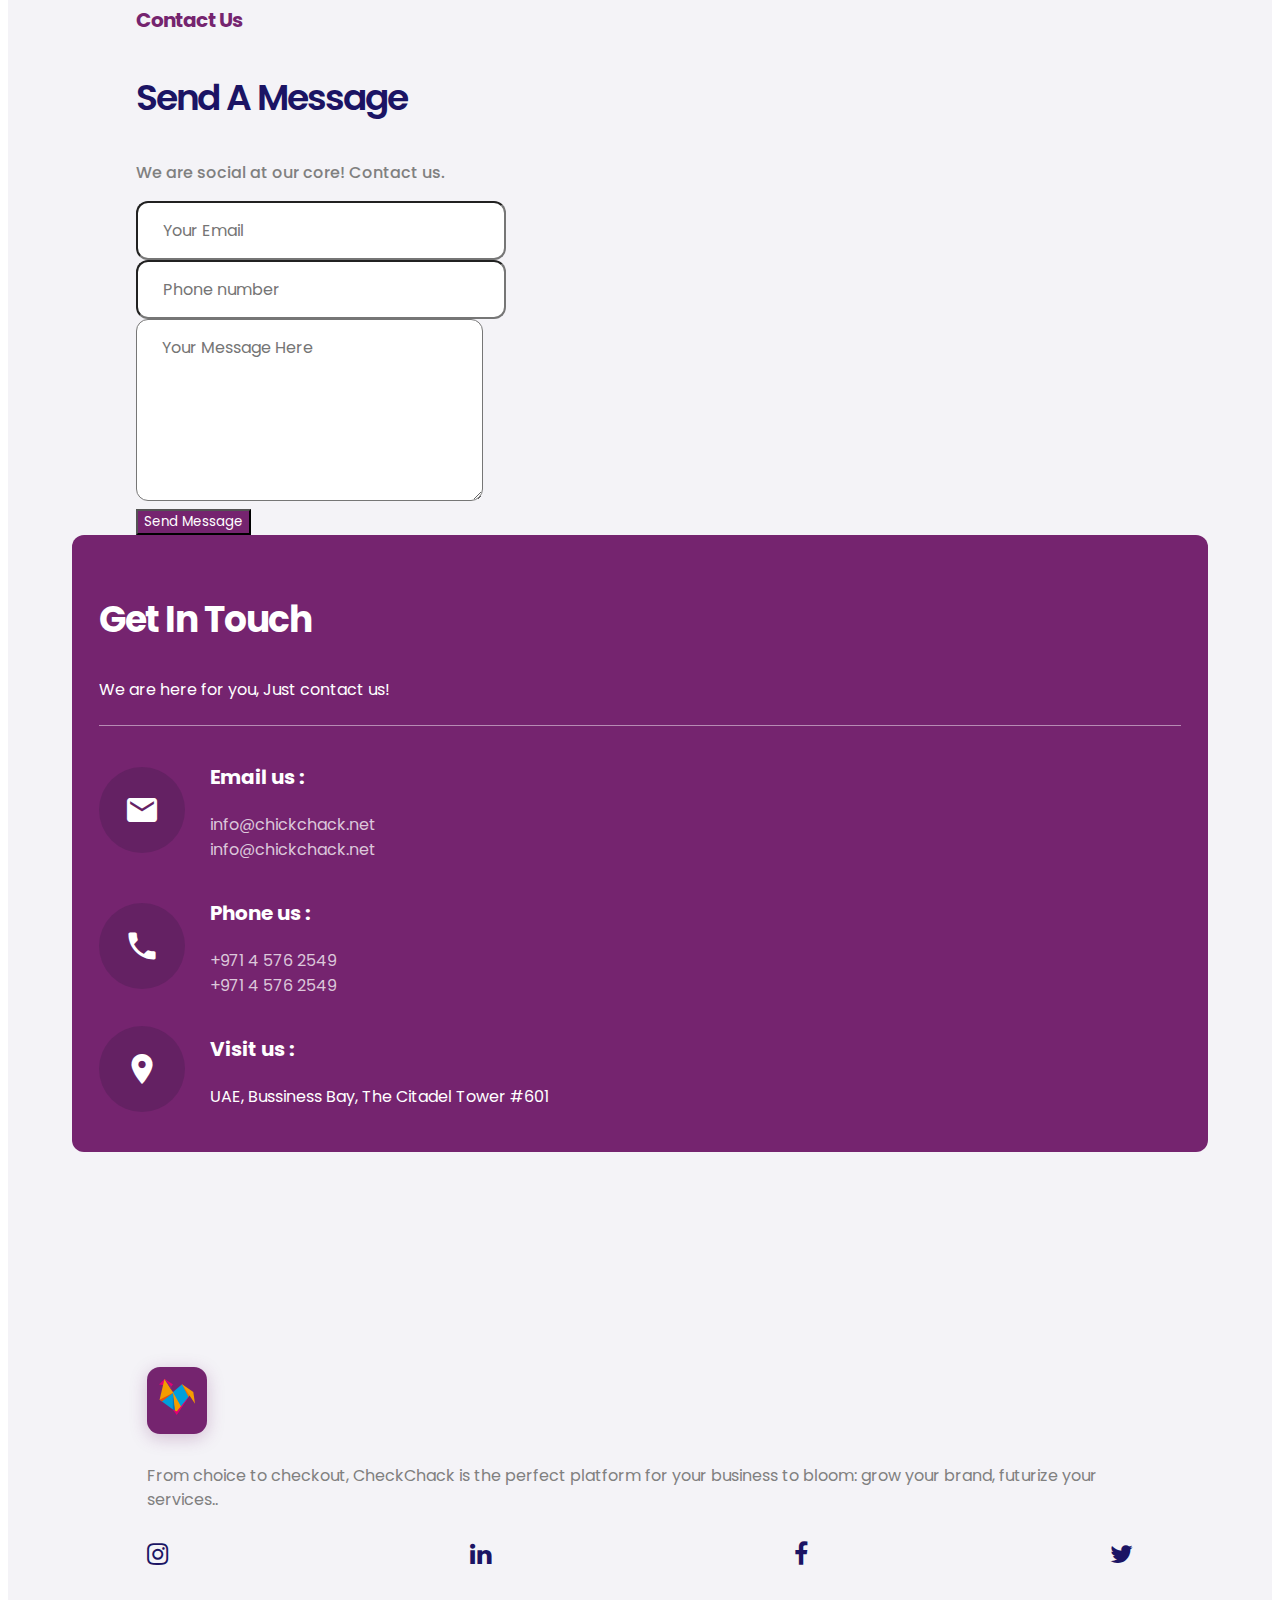
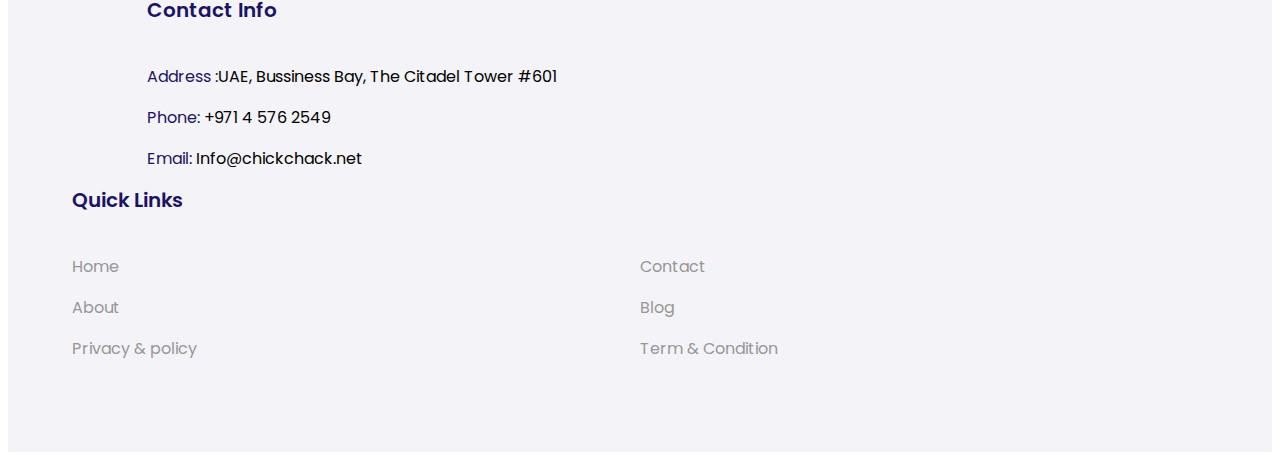
==== commit a94f8138: "Add files via upload" ====
--- a/index.html
+++ b/index.html
@@ -413,7 +413,7 @@
                 <a href="" class="btn main_back">Read More</a>
             </div>
             <div class="images col-md-6 wow animate__animated animate__bounceInRight video">
-                <video controls autoplay width="100%">
+                <video controls loop width="100%" id="vid1">
                     <source src="https://chickchack.s3.eu-west-2.amazonaws.com/new-landing-page-assets/02.mp4"
                         type="video/mp4" />
                 </video>
@@ -485,7 +485,7 @@
                 <a href="" class="btn main_back">Read More</a>
             </div>
             <div class="images col-md-6">
-                <video controls autoplay width="100%">
+                <video controls loop width="100%" id="vid2">
                     <source src="https://chickchack.s3.eu-west-2.amazonaws.com/new-landing-page-assets/01.mp4"
                         type="video/mp4" />
                 </video>
--- a/CSS/style.css
+++ b/CSS/style.css
@@ -86,7 +86,7 @@
 }
 
 .footerBack {
-  width: 100vw;
+  width: 100%;
   background: #f4f3f7;
 }
 
@@ -1006,6 +1006,10 @@
   width: 36px;
 }
 
+footer .col-lg-4:nth-child(3) {
+  padding: 0;
+}
+
 .mobileNav {
   position: fixed;
   top: 0;
@@ -1085,7 +1089,9 @@
     box-shadow: 0px 0px 0px 5px rgba(0, 0, 0, 0);
   }
   .navbar img {
+    margin-left: 15px;
     height: 40px;
+    width: 40px;
   }
   .sliderSection {
     margin-top: 0px;
@@ -1131,7 +1137,6 @@
     -webkit-box-ordinal-group: 2;
         -ms-flex-order: 1;
             order: 1;
-    height: 70vw !important;
   }
   .sliderSection .swiper-wrapper .swiper-slide .row .images .indecators {
     -webkit-box-ordinal-group: 3;
@@ -1320,7 +1325,8 @@
     height: 100%;
     max-height: 80px;
   }
-  .download div a:nth-child(2), .download div a:nth-child(4) {
+  .download div a:nth-child(2),
+  .download div a:nth-child(4) {
     text-align: left;
   }
   .download div::after {
@@ -1370,4 +1376,13 @@
     right: -150px;
   }
 }
+
+@media screen and (min-width: 1700px) {
+  #about .content::before {
+    content: "";
+  }
+  #about .content::after {
+    content: "";
+  }
+}
 /*# sourceMappingURL=style.css.map */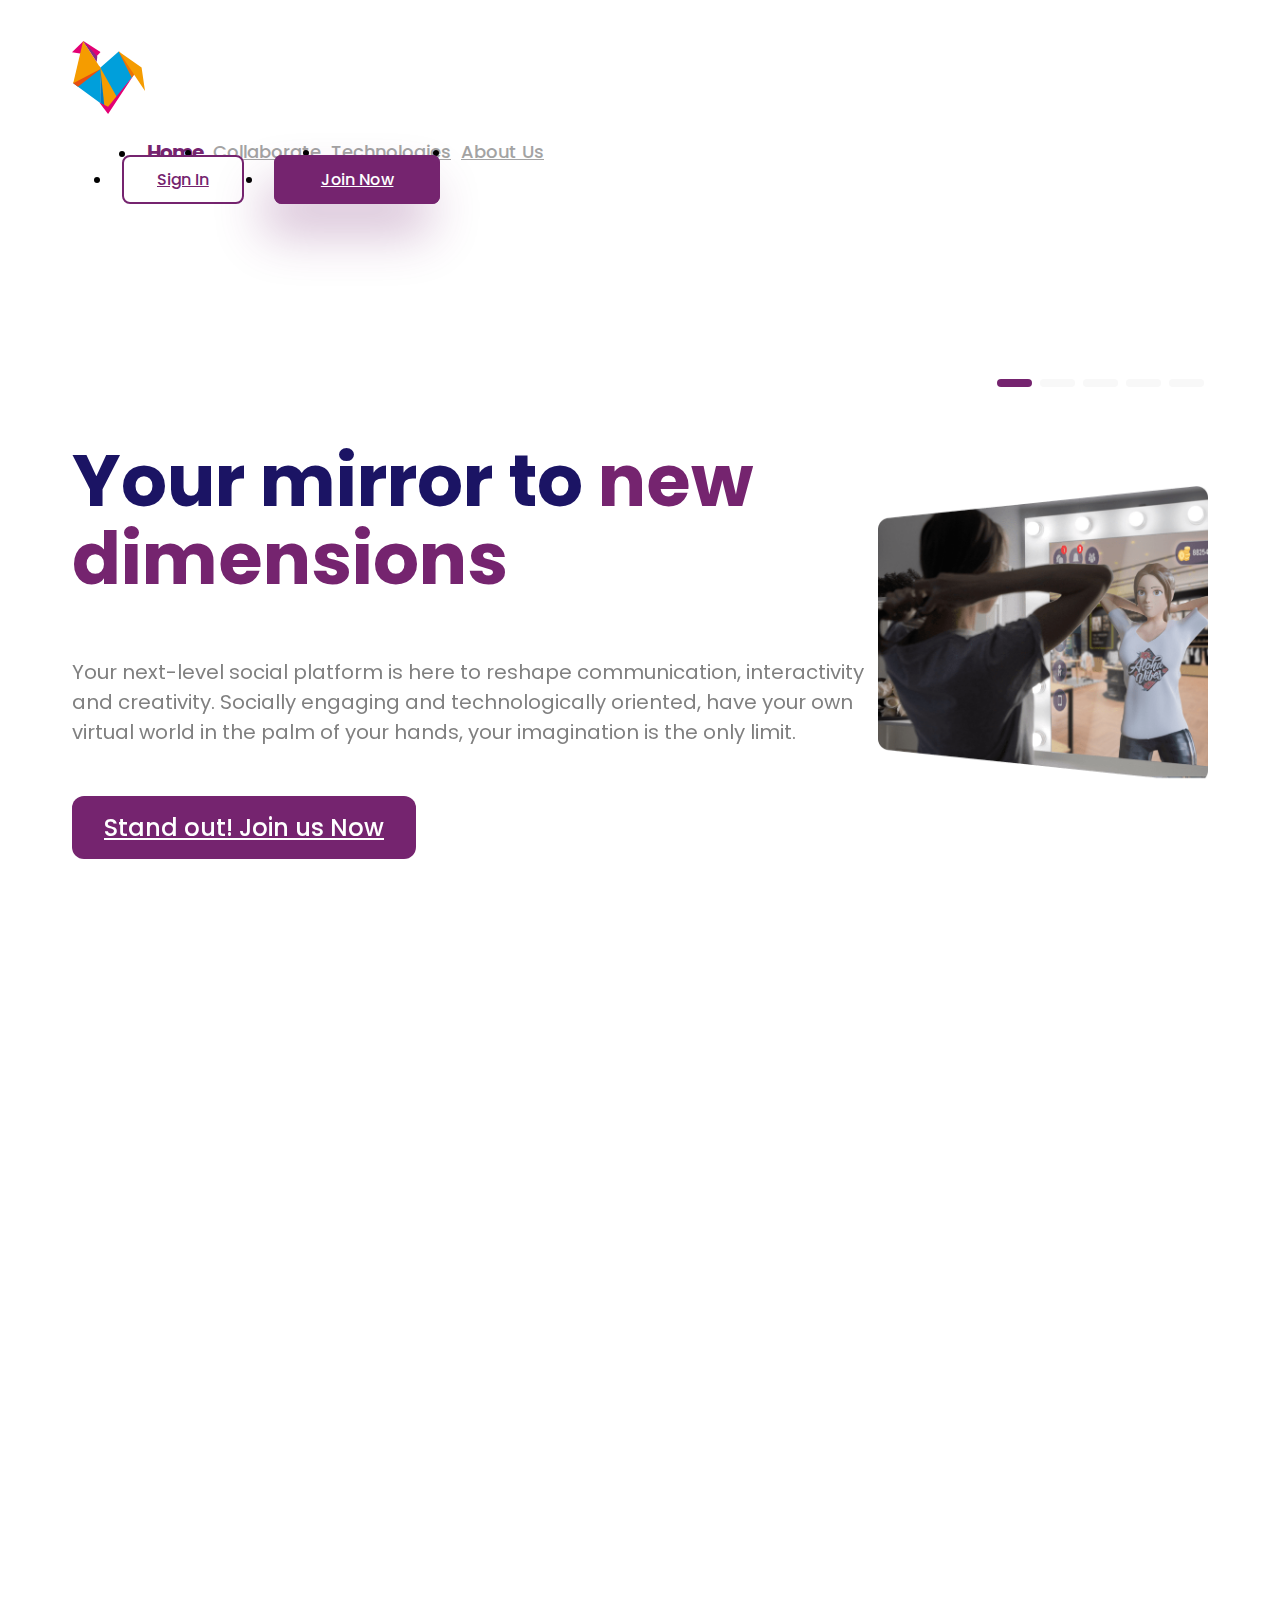
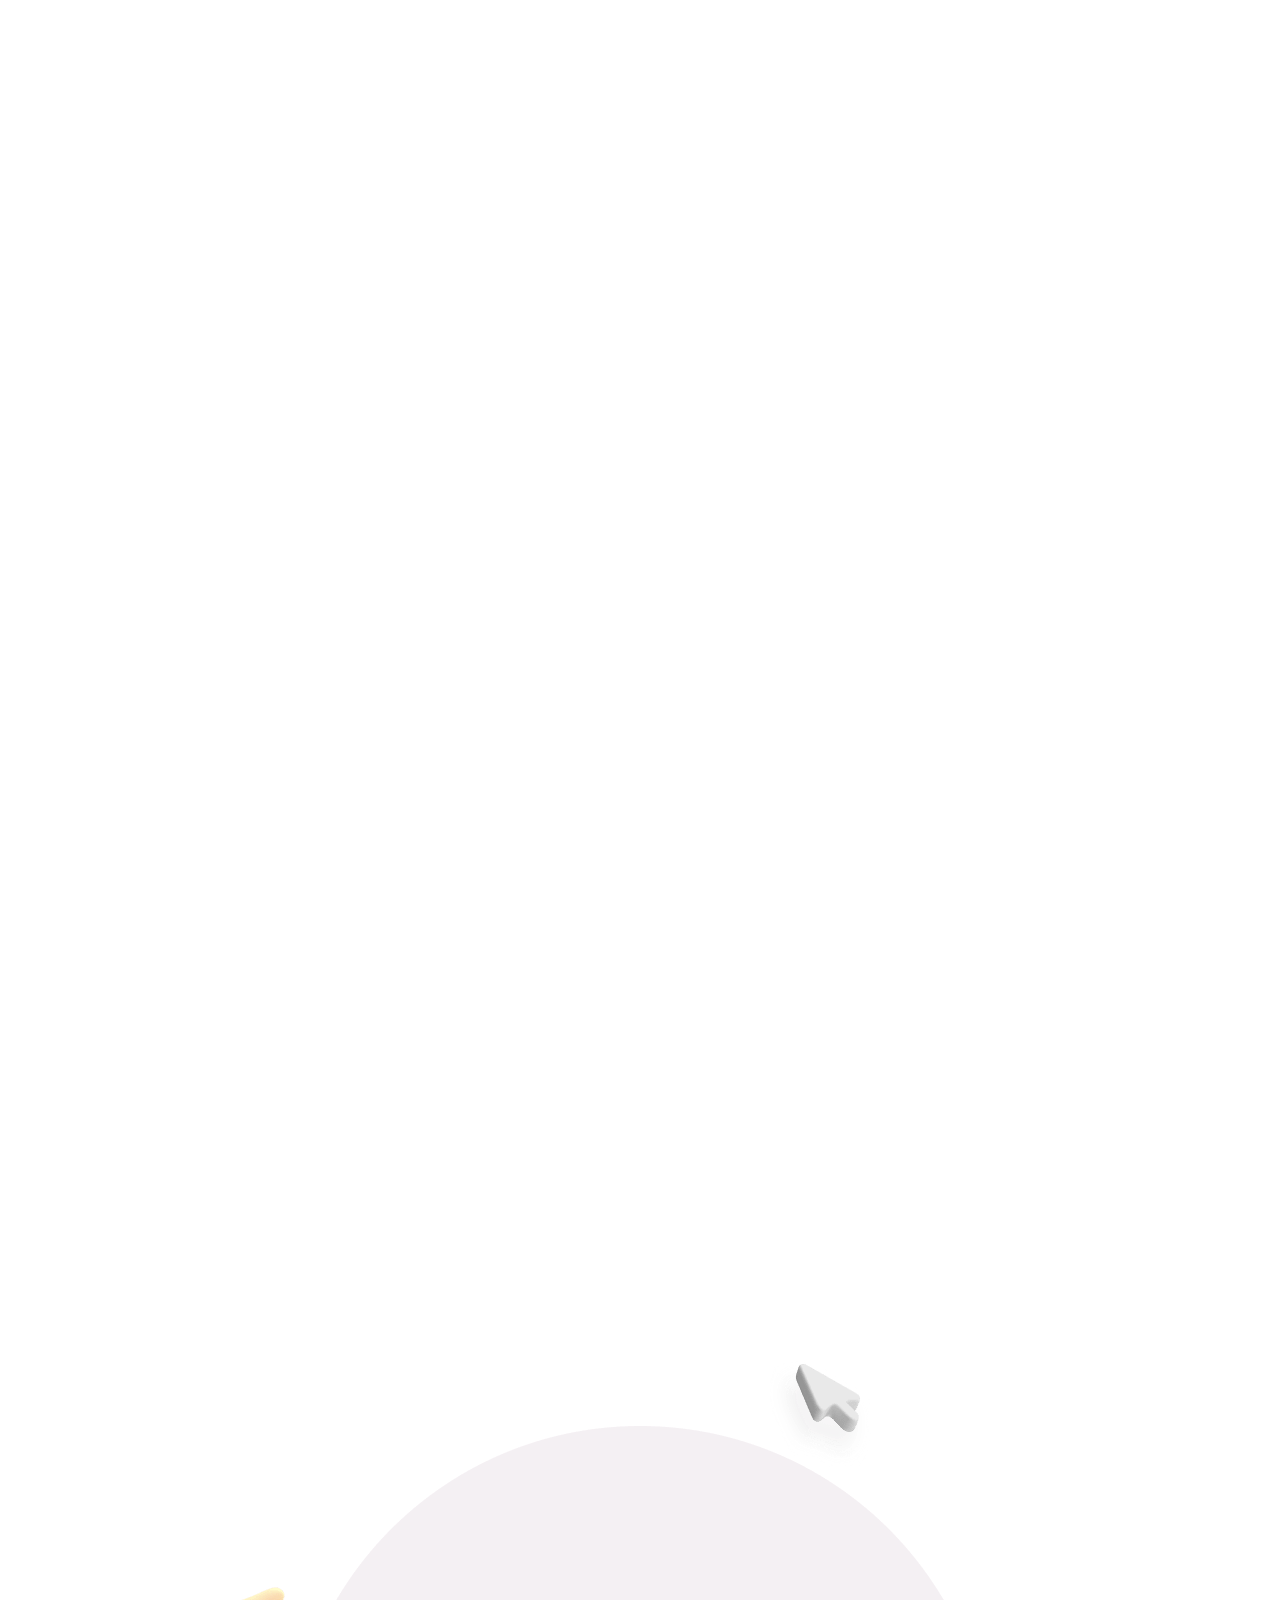
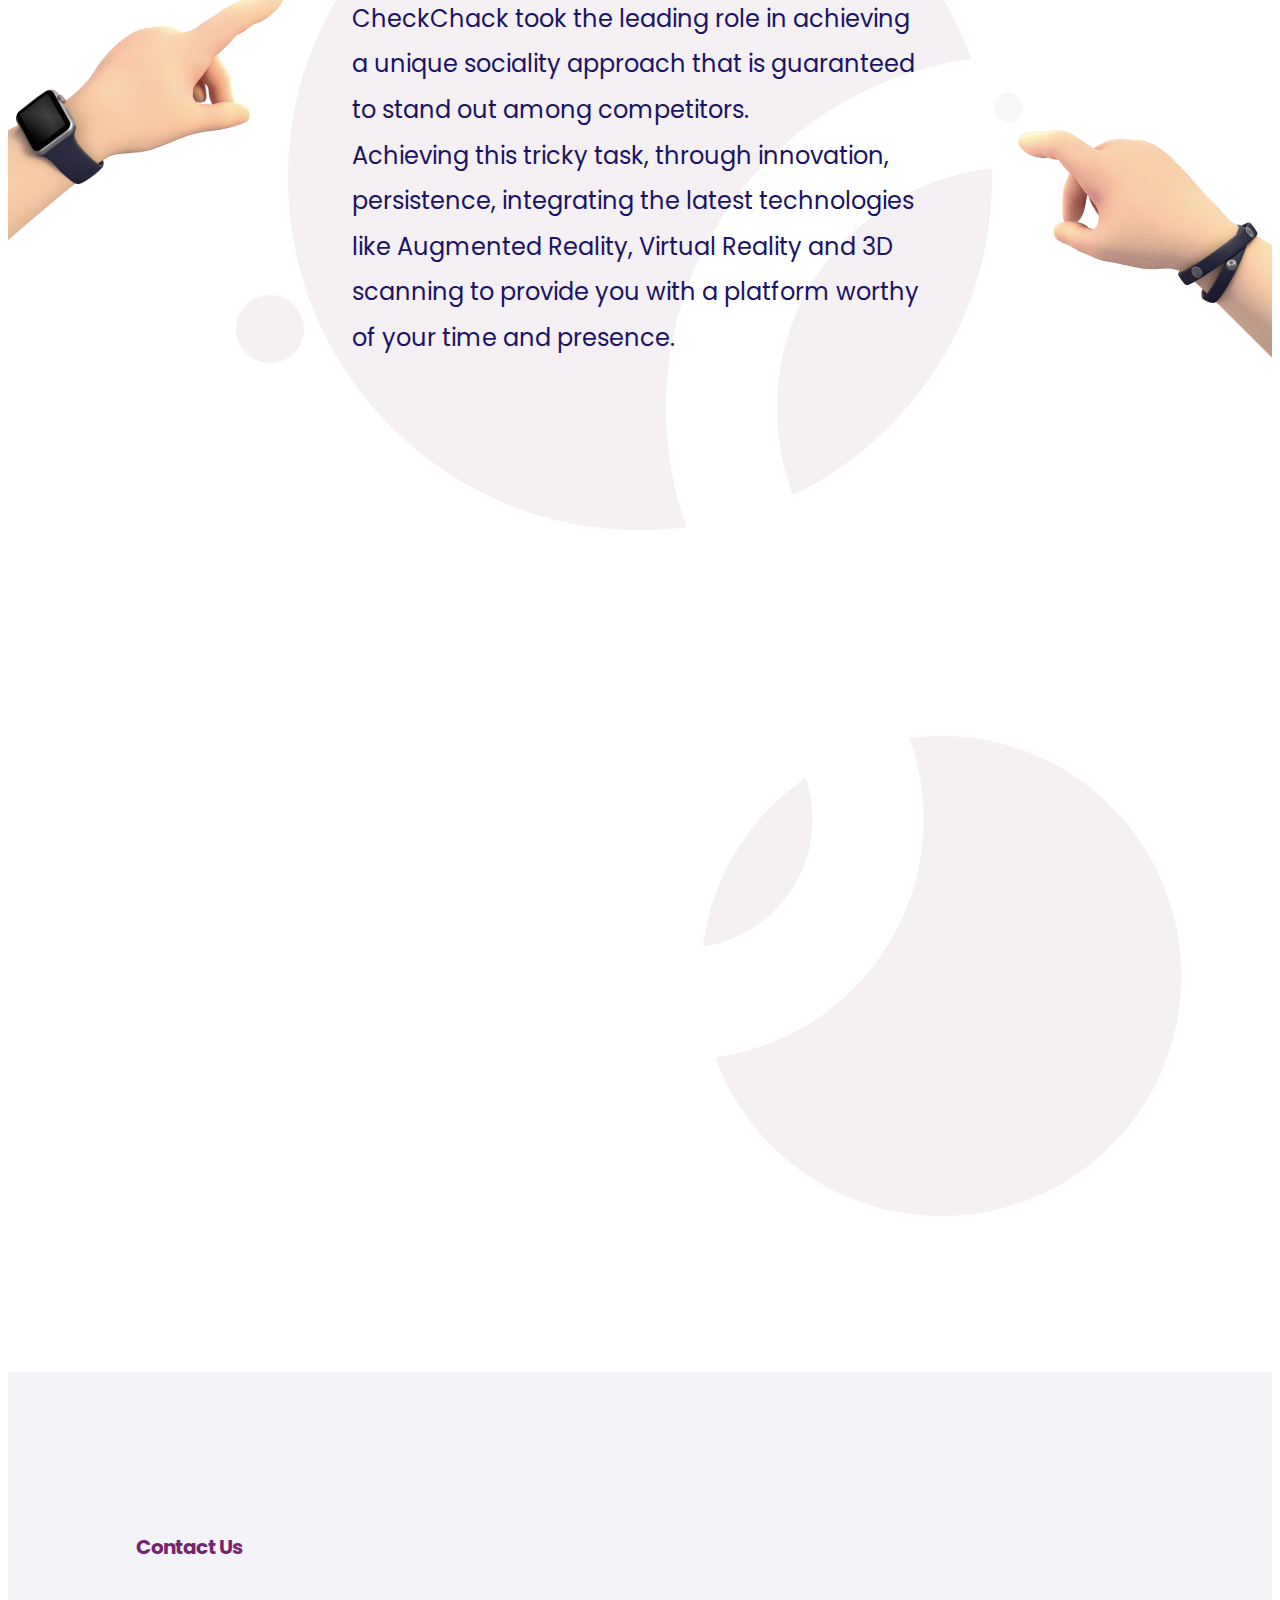
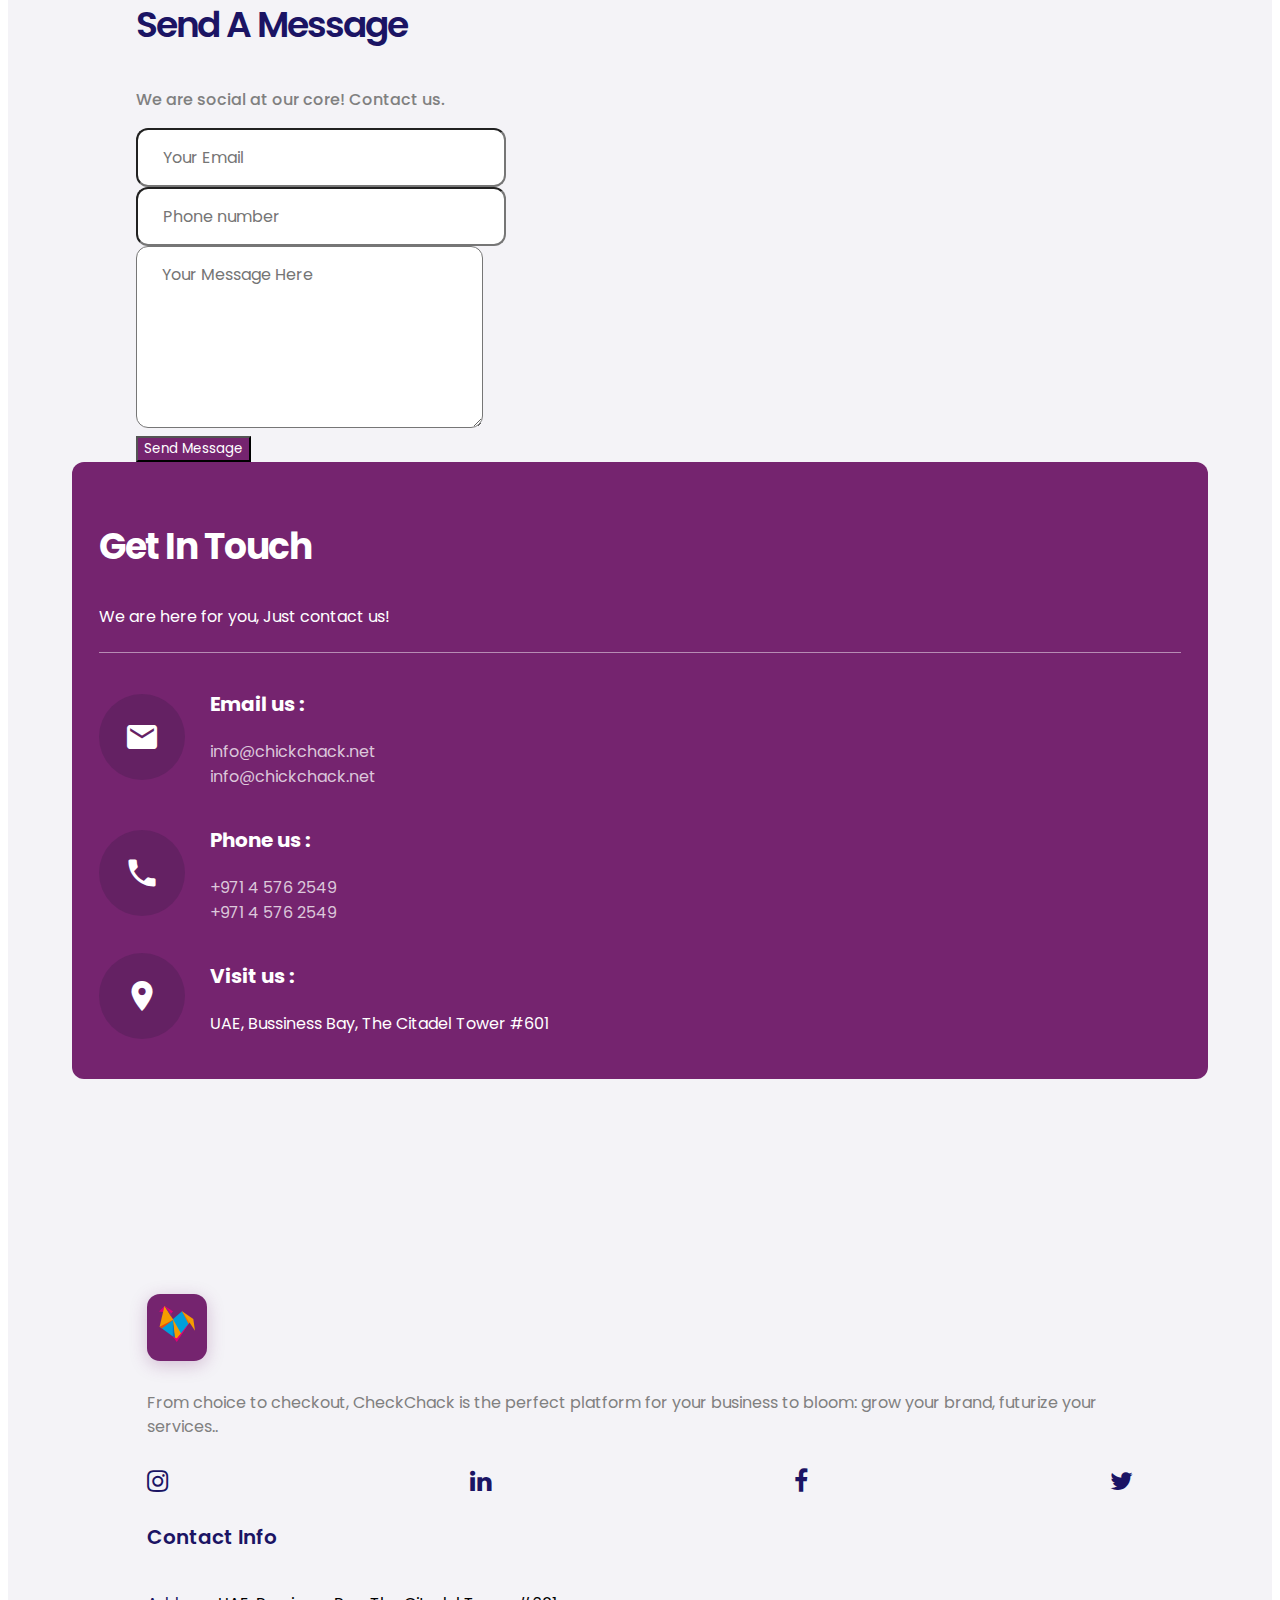
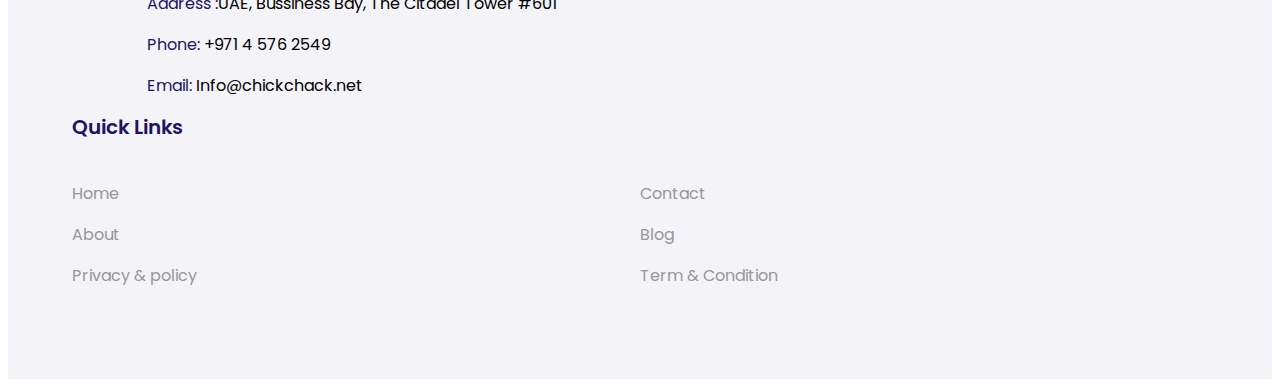
==== commit 3870e0de: "Add files via upload" ====
--- a/index.html
+++ b/index.html
@@ -107,7 +107,7 @@
             <div class="swiper-wrapper">
                 <div class="swiper-slide">
                     <div class="row">
-                        <div class="content col-lg-7 wow animate__animated animate__bounceInLeft">
+                        <div class="content col-lg-7 wow animate__animated animate__fadeInLeft">
                             <h2> Your mirror to
                                 <span>new dimensions</span>
                             </h2>
@@ -120,7 +120,7 @@
                             </p>
                             <a href="" class="btn main_back">Stand out! Join us Now</a>
                         </div>
-                        <div class="col-lg-5 wow animate__animated animate__bounceInRight">
+                        <div class="col-lg-5 wow animate__animated animate__fadeInRight">
                             <div class="images">
                                 <div class="indecators"></div>
                                 <div class="img img1"></div>
@@ -303,7 +303,7 @@
     </div>
 
     <div class="container-fluid grid hiddenOnMobile">
-        <div class="twoPart wow animate__animated animate__fadeInTopLeft" data-wow-delay="0.1s">
+        <div class="twoPart wow animate__animated animate__fadeInTopLeft">
             <h3>COLLABORATE <span>GROW</span></h3>
             <p>From choice to checkout, CheckChack is the perfect platform for your business to bloom: grow
                 your brand, futurize your services, maximize your revenue and reach a broader audience.
@@ -312,7 +312,7 @@
             <p><span>Interested? Let’s Collaborate!</span></p>
             <a class="main_back">Read More<span class="material-icons">arrow_right_alt</span></a>
         </div>
-        <div class="twoPart wow animate__animated animate__fadeInBottomLeft" data-wow-delay="0.4s">
+        <div class="twoPart wow animate__animated animate__fadeInBottomLeft">
             <h3>ACHIEVE YOUR <span>GOALS</span></h3>
             <ul>
                 <li>Drive sales</li>
@@ -329,7 +329,7 @@
             <a class="main_back">Read More<span class="material-icons">arrow_right_alt</span></a>
         </div>
 
-        <div class="wow animate__animated animate__fadeInDown" data-wow-delay="0.3s">
+        <div class="wow animate__animated animate__fadeInDown">
             <div>
                 <h3>DEVELOP, ADVANCE</h3>
                 <ul>
@@ -346,7 +346,7 @@
                 <a class="main_back">Read More<span class="material-icons">arrow_right_alt</span></a>
             </div>
         </div>
-        <div class="wow animate__animated animate__fadeInUp" data-wow-delay="0.2s">
+        <div class="wow animate__animated animate__fadeInUp">
             <div>
                 <h3>REACH, <span>PROSPER</span></h3>
                 <ul>
@@ -372,16 +372,16 @@
     <div id="Technologies"></div>
     <div class="container-fluid hiddenOnMobile">
         <div class="TecController">
-            <span class="indicator wow animate__animated animate__fadeInDown" data-wow-delay="0.1s"
-                onclick="TecSlidChanger(1)">Augmented Reality</span>
-            <span class="indicator wow animate__animated animate__fadeInDown" data-wow-delay="0.2s"
-                onclick="TecSlidChanger(2)">AI & Machine Learning</span>
-            <span class="indicator wow animate__animated animate__fadeInDown" data-wow-delay="0.3s"
+            <span class="indicator wow animate__animated animate__fadeInDown" onclick="TecSlidChanger(1)">Augmented
+                Reality</span>
+            <span class="indicator wow animate__animated animate__fadeInDown" onclick="TecSlidChanger(2)">AI & Machine
+                Learning</span>
+            <span class="indicator wow animate__animated animate__fadeInDown"
                 onclick="TecSlidChanger(3)">Dashboard</span>
-            <span class="indicator wow animate__animated animate__fadeInDown" data-wow-delay="0.4s"
-                onclick="TecSlidChanger(4)">Virtual Services</span>
-            <span class="indicator wow animate__animated animate__fadeInDown" data-wow-delay="0.5s"
-                onclick="TecSlidChanger(5)">3D scaninng & modeling</span>
+            <span class="indicator wow animate__animated animate__fadeInDown" onclick="TecSlidChanger(4)">Virtual
+                Services</span>
+            <span class="indicator wow animate__animated animate__fadeInDown" onclick="TecSlidChanger(5)">3D scaninng &
+                modeling</span>
         </div>
     </div>
     <div class="overFlow">
@@ -413,7 +413,7 @@
                 <a href="" class="btn main_back">Read More</a>
             </div>
             <div class="images col-md-6 wow animate__animated animate__bounceInRight video">
-                <video controls loop width="100%" id="vid1">
+                <video autoplay muted loop width="100%" id="vid1">
                     <source src="https://chickchack.s3.eu-west-2.amazonaws.com/new-landing-page-assets/02.mp4"
                         type="video/mp4" />
                 </video>
@@ -485,7 +485,7 @@
                 <a href="" class="btn main_back">Read More</a>
             </div>
             <div class="images col-md-6">
-                <video controls loop width="100%" id="vid2">
+                <video autoplay muted loop width="100%" id="vid2">
                     <source src="https://chickchack.s3.eu-west-2.amazonaws.com/new-landing-page-assets/01.mp4"
                         type="video/mp4" />
                 </video>
@@ -538,14 +538,14 @@
     <div class="container-fluid">
         <section class="download">
             <h2 class="wow animate__animated animate__headShake">Download Now!</h2>
-            <div><a href="" class="wow animate__animated animate__fadeInDown" data-wow-delay="0.1s"><img
-                        src="./images/download/download2.png" alt=""></a>
-                <a href="" class="wow animate__animated animate__fadeInDown" data-wow-delay="0.2s"><img
-                        src="./images/download/download3.png" alt=""></a>
-                <a href="" class="wow animate__animated animate__fadeInDown" data-wow-delay="0.3s"><img
-                        src="./images/download/download1.png" alt=""></a>
-                <a href="" class="wow animate__animated animate__fadeInDown" data-wow-delay="0.4s"><img
-                        src="./images/download/download4.png" alt=""></a>
+            <div><a href="" class="wow animate__animated animate__fadeInDown"><img src="./images/download/download2.png"
+                        alt=""></a>
+                <a href="" class="wow animate__animated animate__fadeInDown"><img src="./images/download/download3.png"
+                        alt=""></a>
+                <a href="" class="wow animate__animated animate__fadeInDown"><img src="./images/download/download1.png"
+                        alt=""></a>
+                <a href="" class="wow animate__animated animate__fadeInDown"><img src="./images/download/download4.png"
+                        alt=""></a>
             </div>
         </section>
     </div>
--- a/CSS/style.css
+++ b/CSS/style.css
@@ -544,7 +544,6 @@
 }
 
 .TecController {
-  width: 80%;
   margin: 0 auto;
   display: -webkit-box;
   display: -ms-flexbox;
@@ -552,8 +551,6 @@
   -webkit-box-pack: center;
       -ms-flex-pack: center;
           justify-content: center;
-  -ms-flex-wrap: wrap;
-      flex-wrap: wrap;
 }
 
 .TecController .indicator {
@@ -663,8 +660,10 @@
 
 .technologies .row video {
   border-radius: 8px;
-  height: 100%;
-  background-color: black;
+  position: relative;
+  top: 50%;
+  -webkit-transform: translateY(-50%);
+          transform: translateY(-50%);
 }
 
 .technologies .row.active {
@@ -1370,14 +1369,17 @@
 
 @media screen and (max-width: 1140px) {
   #about .content::before {
-    left: -150px;
+    left: -160px;
   }
   #about .content::after {
-    right: -150px;
-  }
-}
-
-@media screen and (min-width: 1700px) {
+    right: -160px;
+  }
+  .TecController .indicator {
+    font-size: 14px;
+  }
+}
+
+@media screen and (min-width: 2000px) {
   #about .content::before {
     content: "";
   }
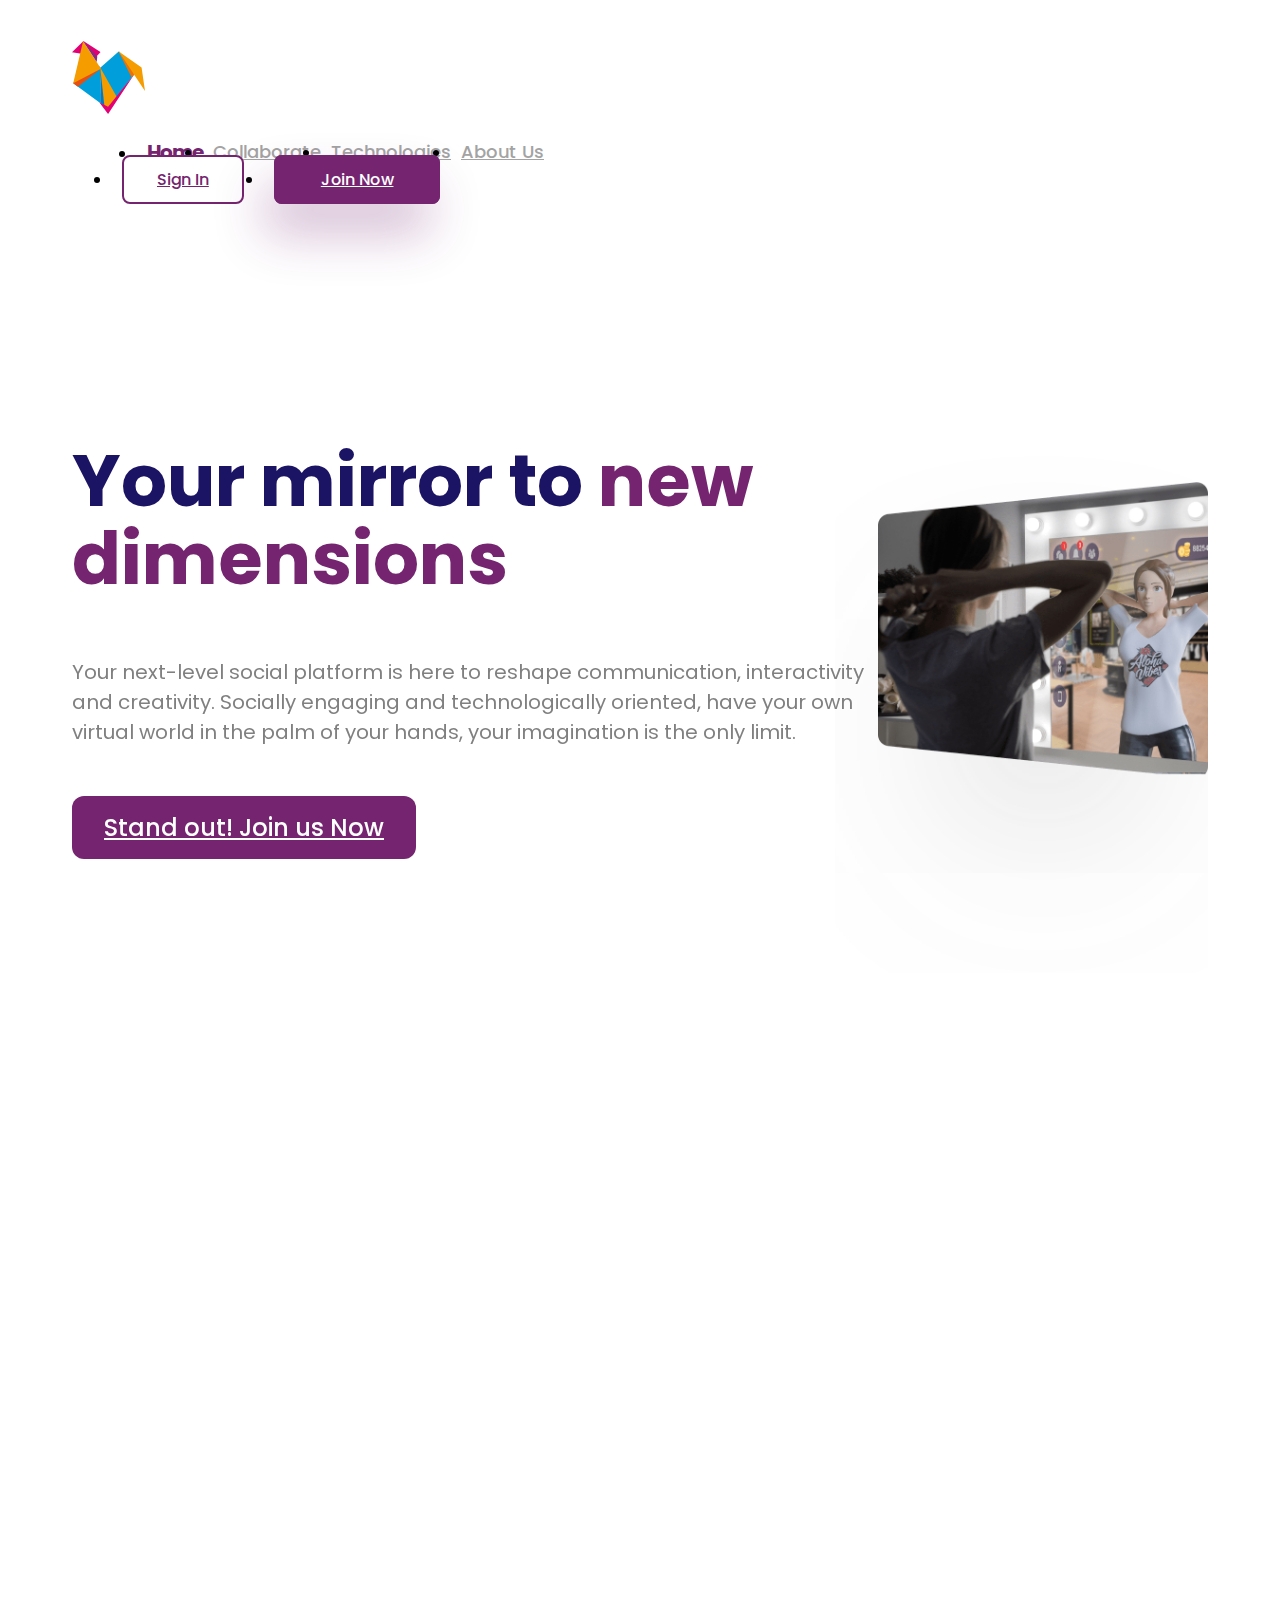
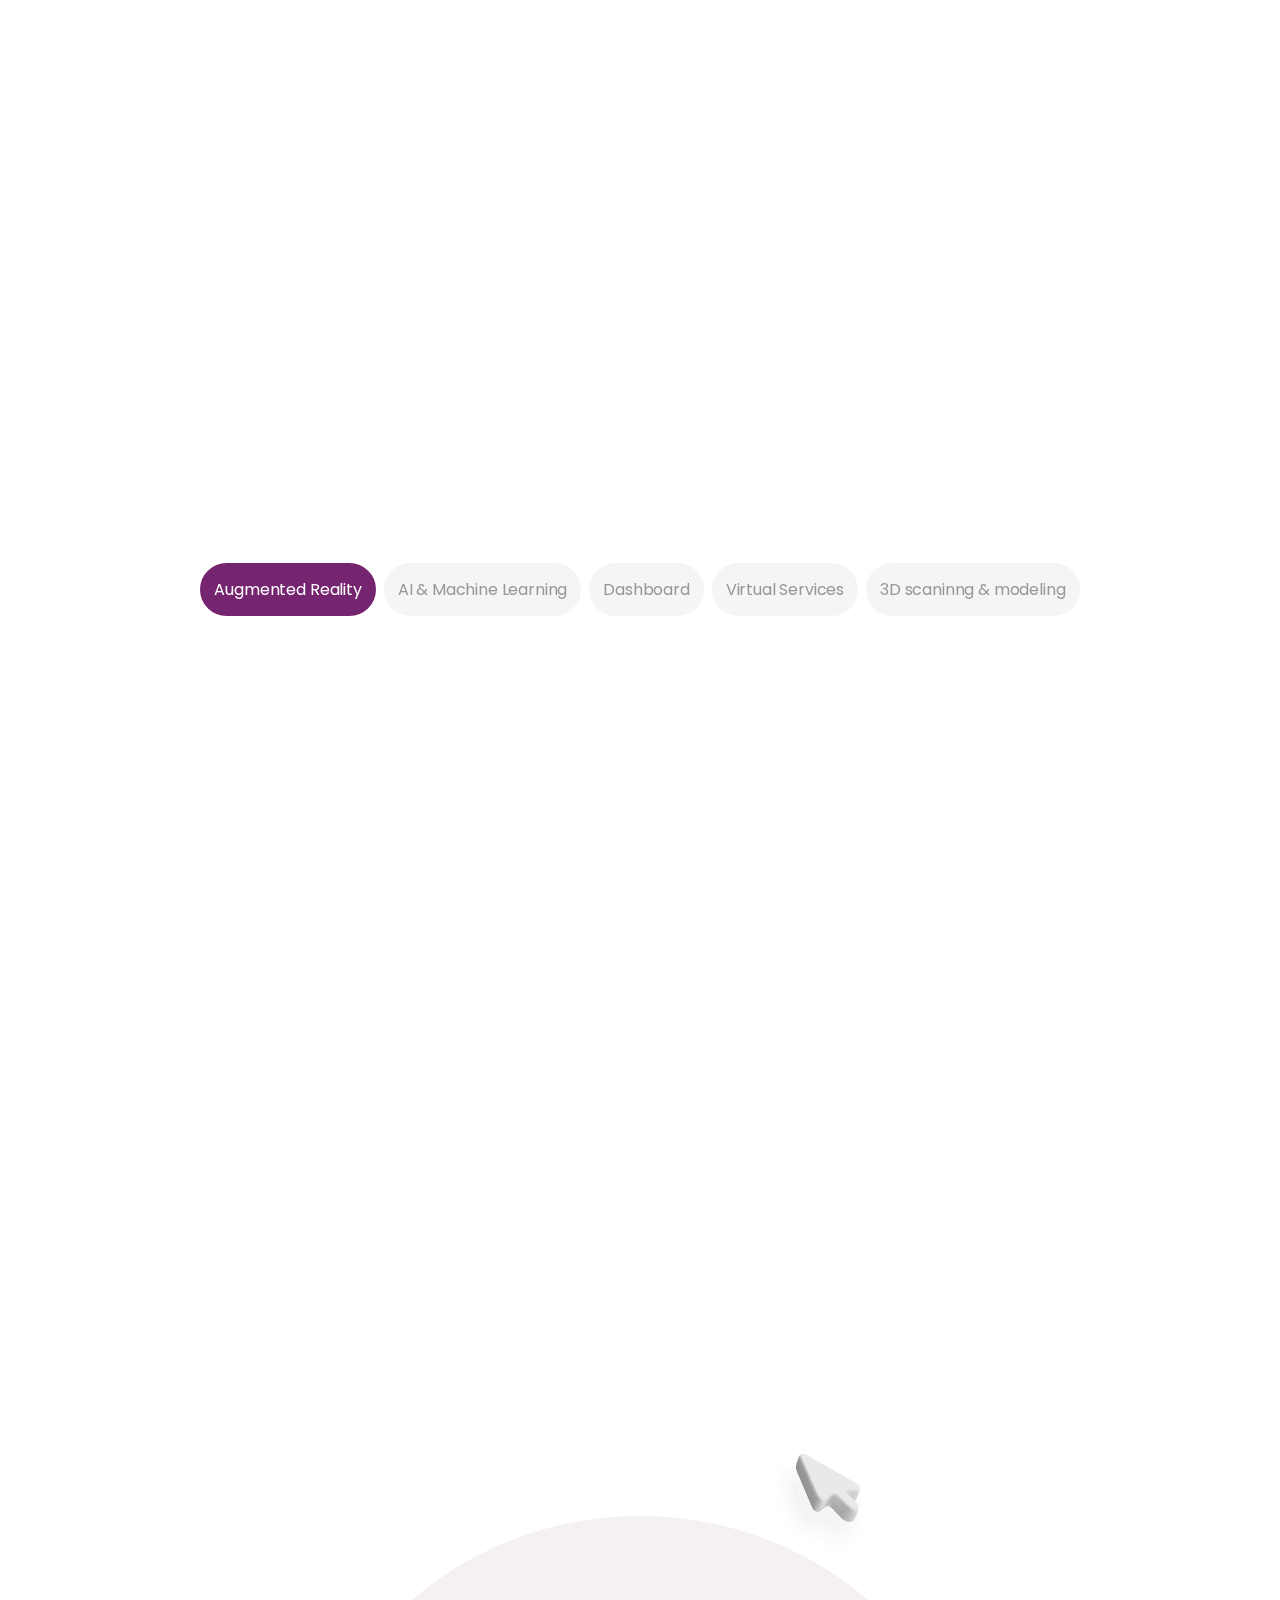
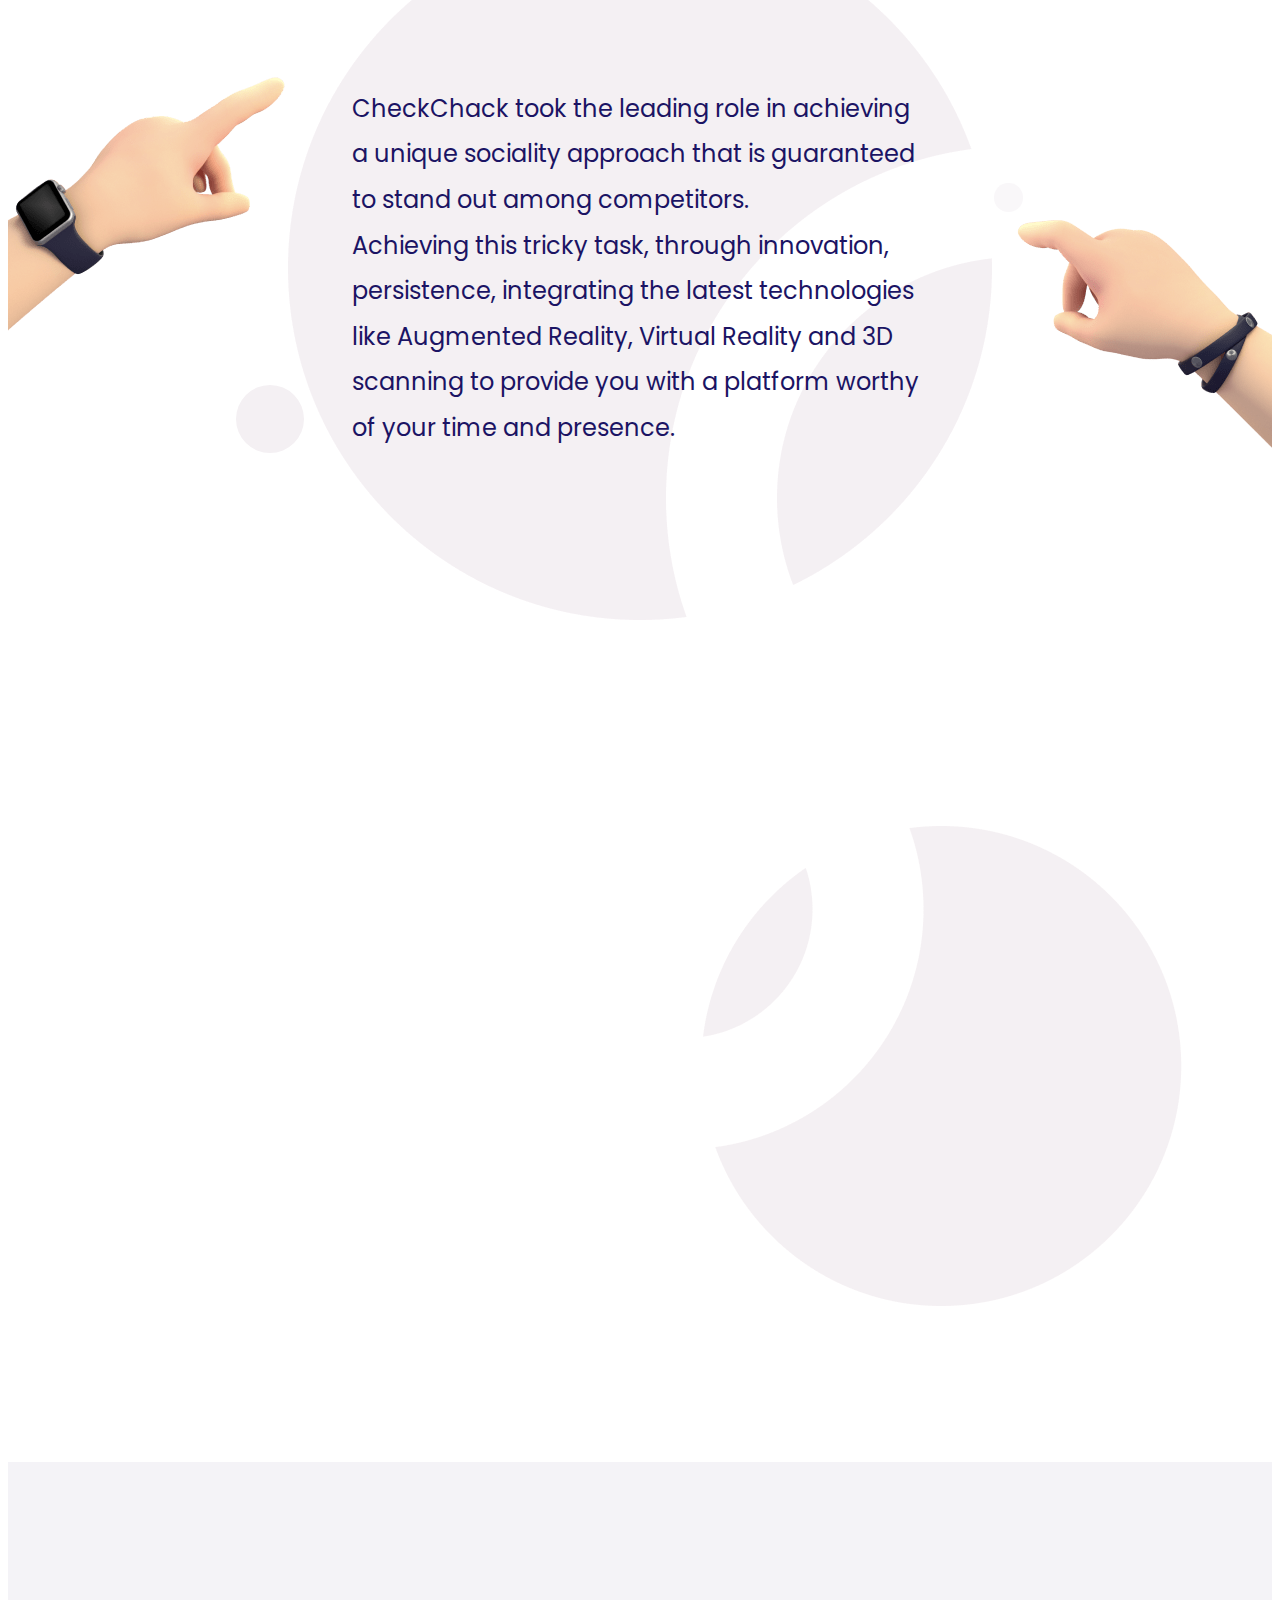
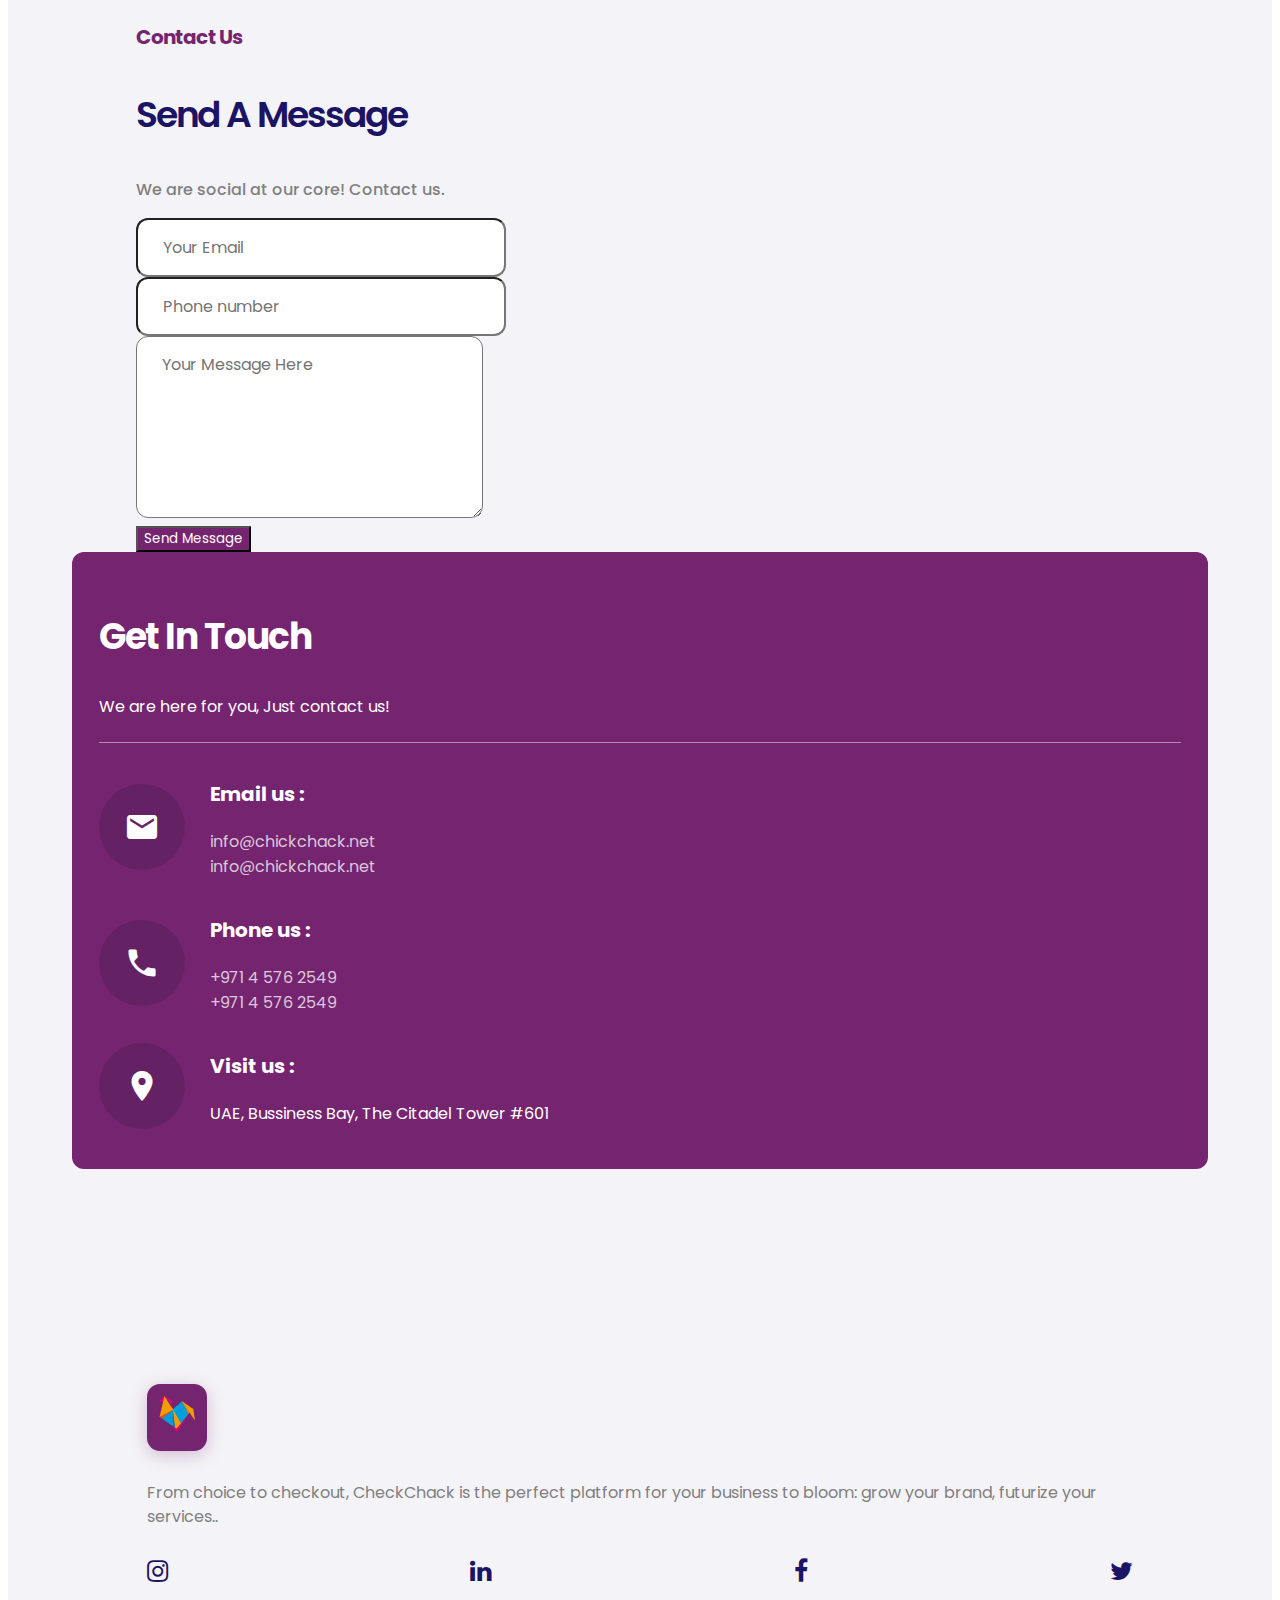
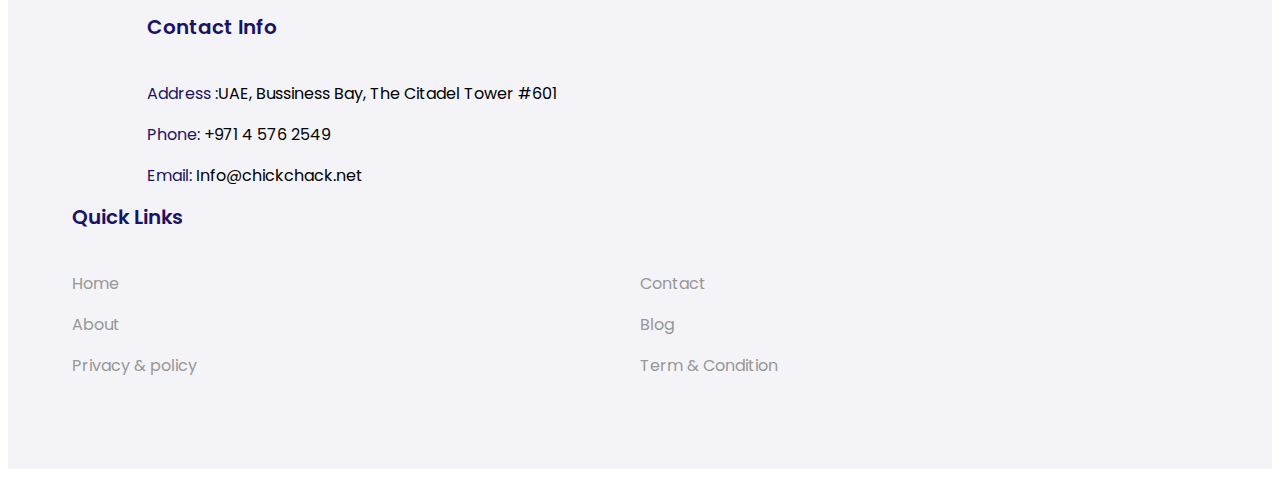
==== commit 828dd3a0: "Add files via upload" ====
--- a/index.html
+++ b/index.html
@@ -48,24 +48,24 @@
                             </span>
                         </div>
                     </div>
-                    <div class="nav-links">
+                    <div class="nav-links nav-links1">
                         <li class="nav-item" onclick="mobileNavhide()">
-                            <a class="nav-link" aria-current="page" href="#">Home</a>
+                            <a class="nav-link" aria-current="page" href="#"></a>
                         </li>
                         <li class="nav-item" onclick="mobileNavhide()">
                             <a class="nav-link" href="#">Collaborate</a>
                         </li>
                         <li class="nav-item" onclick="mobileNavhide()">
-                            <a class="nav-link" href="#Technologies">Technologies</a>
+                            <a class="nav-link" href="#Technologies"></a>
                         </li>
                         <li class="nav-item" onclick="mobileNavhide()">
-                            <a class="nav-link" href="#about">About Us</a>
+                            <a class="nav-link" href="#about"></a>
                         </li>
                         <li class="nav-item" onclick="mobileNavhide()">
-                            <a class="nav-link" href="#">Sign In</a>
+                            <a class="nav-link" href="#"></a>
                         </li>
                         <li class="nav-item" onclick="mobileNavhide()">
-                            <a class="nav-link" href="#">Join Now</a>
+                            <a class="nav-link" href="#"></a>
                         </li>
                     </div>
                 </ul>
@@ -74,26 +74,26 @@
             <img src="./images/logo.svg" height="73px" width="73px" />
             <div class="navbar-collapse hiddenOnMobile" id="navbarSupportedContent">
                 <ul class="navbar-nav me-auto mb-2 mb-lg-0">
-                    <div class="nav-links">
+                    <div class="nav-links nav-links2">
                         <li class="nav-item">
-                            <a class="nav-link active" aria-current="page" href="#">Home</a>
+                            <a class="nav-link active" aria-current="page" href="#"></a>
                         </li>
                         <li class="nav-item">
-                            <a class="nav-link" href="#">Collaborate</a>
+                            <a class="nav-link" href="#"></a>
                         </li>
                         <li class="nav-item">
-                            <a class="nav-link" href="#">Technologies</a>
+                            <a class="nav-link" href="#"></a>
                         </li>
                         <li class="nav-item">
-                            <a class="nav-link" href="#">About Us</a>
+                            <a class="nav-link" href="#"></a>
                         </li>
                     </div>
                     <div class="nav-btn">
                         <li class="nav-item">
-                            <a class="nav-link" href="#">Sign In</a>
+                            <a class="nav-link" href="#"></a>
                         </li>
                         <li class="nav-item">
-                            <a class="nav-link main_back" href="#">Join Now</a>
+                            <a class="nav-link main_back" href="#"></a>
                         </li>
                     </div>
                 </ul>
@@ -105,119 +105,9 @@
     <section class="container-fluid sliderSection">
         <div class="swiper mySwiper2">
             <div class="swiper-wrapper">
-                <div class="swiper-slide">
-                    <div class="row">
-                        <div class="content col-lg-7 wow animate__animated animate__fadeInLeft">
-                            <h2> Your mirror to
-                                <span>new dimensions</span>
-                            </h2>
-                            <p>
-                                Your next-level social platform is here to reshape communication, interactivity and
-                                creativity. Socially engaging and technologically oriented, have your own virtual world
-                                in the palm
-                                of your hands, your imagination is the only
-                                limit.
-                            </p>
-                            <a href="" class="btn main_back">Stand out! Join us Now</a>
-                        </div>
-                        <div class="col-lg-5 wow animate__animated animate__fadeInRight">
-                            <div class="images">
-                                <div class="indecators"></div>
-                                <div class="img img1"></div>
-                            </div>
-                        </div>
-                    </div>
-                </div>
-                <div class="swiper-slide">
-                    <div class="row">
-                        <div class="content col-lg-7">
-                            <h2>CREATE, CONNECT,<span>CAPTURE</span></h2>
-                            <p><span>Reshape your idea of a social platform!</span><br />
-                                Create your personal profile, a dimension that is as unique as you are, customize your
-                                3D
-                                character, design your virtual space, capture, share, earn respect and grow your social
-                                presence.
-                            </p>
-                            <a href="" class="btn main_back">Stand out! Join us Now</a>
-                        </div>
-                        <div class="col-lg-5">
-                            <div class="images">
-                                <div class="indecators"></div>
-                                <div class="img img2"></div>
-                            </div>
-                        </div>
-                    </div>
-                </div>
-                <div class="swiper-slide">
-                    <div class="row">
-                        <div class="content col-lg-7">
-                            <h2>IMAGINE, BUILD,<span>STAND OUT</span>
-                            </h2>
-                            <p class="hasUlAftter"><span>We made sure that this virtual dimension is YOURS and tailored
-                                    to your
-                                    liking:</span></p>
-                            <ul>
-                                <li>A futuristic build system allowing you to immerse in the world of your dreams</li>
-                                <li>Build your house, venue, or shop and modify it to your preferences</li>
-                                <li>Share your creation with the world! Invite your friends, join them in their
-                                    dimension or visit
-                                    your favorite influencer’s own world and meet them</li>
-                            </ul>
-                            <a href="" class="btn main_back">Stand out! Join us Now</a>
-                        </div>
-                        <div class="col-lg-5">
-                            <div class="images">
-                                <div class="indecators"></div>
-                                <div class="img img3"></div>
-                            </div>
-                        </div>
-                    </div>
-                </div>
-                <div class="swiper-slide">
-                    <div class="row">
-                        <div class="content col-lg-7">
-                            <h2>INVITE, INTERACT,<span>ENJOY</span>
-                            </h2>
-                            <p>Invite your friends and family to enjoy your social activities from around the globe and
-                                at any time,
-                                you can host or attend gatherings, play games, explore the virtual world, visit each
-                                others’ unique
-                                3D houses, shop together, and share a wonderful interactive experience together.
-                            </p>
-                            <a href="" class="btn main_back">Stand out! Join us Now</a>
-                        </div>
-                        <div class="col-lg-5">
-                            <div class="images">
-                                <div class="indecators"></div>
-                                <div class="img img4"></div>
-                            </div>
-                        </div>
-                    </div>
-                </div>
-                <div class="swiper-slide">
-                    <div class="row">
-                        <div class="content col-lg-7">
-                            <h2>TRY IT BEFORE<span>YOU BUY IT</span>
-                            </h2>
-                            <p>Try our new social shopping experience empowered by the latest technologies: shop with
-                                your friends,
-                                browse for products and services, view them in 3D, try them on in AR! Buy them with the
-                                safest
-                                payment methods and get them delivered to your doorstep
-                            </p>
-                            <a href="" class="btn main_back">Stand out! Join us Now</a>
-                        </div>
-                        <div class="col-lg-5">
-                            <div class="images">
-                                <div class="indecators"></div>
-                                <div class="img img5"></div>
-                            </div>
-                        </div>
-                    </div>
-                </div>
-            </div>
-        </div>
-
+
+            </div>
+        </div>
         <div class="circle"></div>
     </section>
 
@@ -370,150 +260,141 @@
 
     <!-- start secound section Technologies -->
     <div id="Technologies"></div>
-    <div class="container-fluid hiddenOnMobile">
-        <div class="TecController">
-            <span class="indicator wow animate__animated animate__fadeInDown" onclick="TecSlidChanger(1)">Augmented
-                Reality</span>
-            <span class="indicator wow animate__animated animate__fadeInDown" onclick="TecSlidChanger(2)">AI & Machine
-                Learning</span>
-            <span class="indicator wow animate__animated animate__fadeInDown"
-                onclick="TecSlidChanger(3)">Dashboard</span>
-            <span class="indicator wow animate__animated animate__fadeInDown" onclick="TecSlidChanger(4)">Virtual
-                Services</span>
-            <span class="indicator wow animate__animated animate__fadeInDown" onclick="TecSlidChanger(5)">3D scaninng &
-                modeling</span>
+    <div class="technologies">
+        <div class="swiper-pagination TecController"></div>
+        <div class="swiper mySwiper3 container-fluid">
+            <div class="swiper-wrapper">
+                <div class="swiper-slide">
+                    <div class="row">
+                        <div class="content col-md-6 wow animate__animated animate__bounceInLeft">
+                            <h2>AUGMENTED REALITY & PRODUCT <span>TRY-ON</span>
+                            </h2>
+                            <div>
+                                <p>A BRAND-NEW IMMERSIVE WAY TO ADD REALISM TO THE SHOPPING EXPERIENCE!</p>
+                                <ul>
+                                    <li>Apply face mask and AR filters to your videos </li>
+                                    <li>Try on clothes, makeup, glasses, furniture, and other products before you buy
+                                        them </li>
+                                    <li>Share your experience with your friend </li>
+                                </ul>
+                            </div>
+                            <a href="" class="btn main_back">Read More</a>
+                        </div>
+                        <div class="images col-md-6 wow animate__animated animate__bounceInRight video">
+                            <video autoplay muted loop width="100%" id="vid1">
+                                <source
+                                    src="https://chickchack.s3.eu-west-2.amazonaws.com/new-landing-page-assets/02.mp4"
+                                    type="video/mp4" />
+                            </video>
+                        </div>
+                    </div>
+                </div>
+                <div class="swiper-slide">
+                    <div class="row">
+                        <div class="content col-md-6">
+                            <h2>AI & MACHINE <span>LEARNING</span>
+                            </h2>
+                            <div>
+                                <p>THE MOST TECHNOLOGICALLY ADVANCED CUSTOMER SUPPORT FEATURE</p>
+                                <ul>
+                                    <li>Add self learning AI bots to your store</li>
+                                    <li>Gather analytical data and improve your services</li>
+                                    <li>Provide fast and easy support to your customers</li>
+                                    <li>Customize your bot’s appearance and utility to fit your brand, market your
+                                        products and
+                                        services and perform sales.</li>
+                                </ul>
+                            </div>
+                            <a href="" class="btn main_back">Read More</a>
+                        </div>
+                        <div class="images col-md-6">
+                            <div class="img img2">
+                            </div>
+                        </div>
+                    </div>
+                </div>
+                <div class="swiper-slide">
+                    <div class="row">
+                        <div class="content col-md-6">
+                            <h2>DASHBOARD</h2>
+                            <div>
+                                <p>COMPREHENSIVE CONTROL DASHBOARD</p>
+                                <ul>
+                                    <li>Exclusive feature allowing you to easily add your product’s model, customize it
+                                        or choose
+                                        from a huge library of templates to suit your needs</li>
+                                    <li>Control every aspect of your business activities</li>
+                                    <li>Upload your inventory and services easily and display them with the latest 3D
+                                        and AR
+                                        technologies</li>
+                                    <li>Monitor your shop or venue, arrange your showroom and update everything on the
+                                        go.</li>
+                                </ul>
+                            </div>
+                            <a href="" class="btn main_back">Read More</a>
+                        </div>
+                        <div class="images col-md-6">
+                            <div class="img img3">
+                            </div>
+                        </div>
+                    </div>
+                </div>
+                <div class="swiper-slide">
+                    <div class="row">
+                        <div class="content col-md-6">
+                            <h2>VIRTUAL <span>SERVICES</span>
+                            </h2>
+                            <div>
+                                <p>VIRTUALIZE ALL YOUR BUSINESS ACTIVITIES</p>
+                                <ul>
+                                    <li>Host virtual events, conferences, gatherings and concerts in customizable
+                                        environments and
+                                        ready-made templates, with extensive backstage management</li>
+                                    <li>E-commerce integration services and solutions</li>
+                                    <li>Transform your venue into a fully interactive realistic 3D world</li>
+                                    <li>Hotels, real-estate, touristic sites, remote education institution and others
+                                        are all among
+                                        the services we support</li>
+                                </ul>
+                            </div>
+                            <a href="" class="btn main_back">Read More</a>
+                        </div>
+                        <div class="images col-md-6">
+                            <video autoplay muted loop width="100%" id="vid2">
+                                <source
+                                    src="https://chickchack.s3.eu-west-2.amazonaws.com/new-landing-page-assets/01.mp4"
+                                    type="video/mp4" />
+                            </video>
+                        </div>
+                    </div>
+                </div>
+                <div class="swiper-slide">
+                    <div class="row">
+                        <div class="content col-md-6">
+                            <h2>3D SCANNING AND <span>MODELLING</span>
+                            </h2>
+                            <div>
+                                <p>AS REAL AS IT GETS!</p>
+                                <ul>
+                                    <li>Scan your face</li>
+                                    <li>Create your realistic 3D character</li>
+                                    <li>Scan any product and import it to our system in multiple qualities (low poly or
+                                        high poly).
+                                    </li>
+                                    <li>Enjoy an immersive social experience</li>
+                                </ul>
+                            </div>
+                            <a href="" class="btn main_back">Read More</a>
+                        </div>
+                        <div class="images col-md-6">
+                            <div class="img img5">
+                            </div>
+                        </div>
+                    </div>
+                </div>
+            </div>
         </div>
     </div>
-    <div class="overFlow">
-        <div class="TecController2 hiddenOnPC wow animate__animated animate__bounceInLeft">
-            <div class="indicator" onclick="TecSlidChangerMobile(1)">Augmented Reality</div>
-            <div class="indicator" onclick="TecSlidChangerMobile(2)">AI & Machine Learning</div>
-            <div class="indicator" onclick="TecSlidChangerMobile(3)">Dashboard</div>
-            <div class="indicator" onclick="TecSlidChangerMobile(4)">Virtual Services</div>
-            <div class="indicator" onclick="TecSlidChangerMobile(5)">3D scaninng & modeling</div>
-        </div>
-    </div>
-
-
-    <div class="container-fluid technologies">
-
-        <!-- slid 1 -->
-        <div class="row">
-            <div class="content col-md-6 wow animate__animated animate__bounceInLeft">
-                <h2>AUGMENTED REALITY & PRODUCT <span>TRY-ON</span>
-                </h2>
-                <div>
-                    <p>A BRAND-NEW IMMERSIVE WAY TO ADD REALISM TO THE SHOPPING EXPERIENCE!</p>
-                    <ul>
-                        <li>Apply face mask and AR filters to your videos </li>
-                        <li>Try on clothes, makeup, glasses, furniture, and other products before you buy them </li>
-                        <li>Share your experience with your friend </li>
-                    </ul>
-                </div>
-                <a href="" class="btn main_back">Read More</a>
-            </div>
-            <div class="images col-md-6 wow animate__animated animate__bounceInRight video">
-                <video autoplay muted loop width="100%" id="vid1">
-                    <source src="https://chickchack.s3.eu-west-2.amazonaws.com/new-landing-page-assets/02.mp4"
-                        type="video/mp4" />
-                </video>
-            </div>
-        </div>
-
-        <!-- slid 2 -->
-        <div class="row">
-            <div class="content col-md-6">
-                <h2>AI & MACHINE <span>LEARNING</span>
-                </h2>
-                <div>
-                    <p>THE MOST TECHNOLOGICALLY ADVANCED CUSTOMER SUPPORT FEATURE</p>
-                    <ul>
-                        <li>Add self learning AI bots to your store</li>
-                        <li>Gather analytical data and improve your services</li>
-                        <li>Provide fast and easy support to your customers</li>
-                        <li>Customize your bot’s appearance and utility to fit your brand, market your products and
-                            services and perform sales.</li>
-                    </ul>
-                </div>
-                <a href="" class="btn main_back">Read More</a>
-            </div>
-            <div class="images col-md-6">
-                <div class="img img2">
-                </div>
-            </div>
-        </div>
-
-        <!-- slid 3 -->
-        <div class="row">
-            <div class="content col-md-6">
-                <h2>DASHBOARD</h2>
-                <div>
-                    <p>COMPREHENSIVE CONTROL DASHBOARD</p>
-                    <ul>
-                        <li>Exclusive feature allowing you to easily add your product’s model, customize it or choose
-                            from a huge library of templates to suit your needs</li>
-                        <li>Control every aspect of your business activities</li>
-                        <li>Upload your inventory and services easily and display them with the latest 3D and AR
-                            technologies</li>
-                        <li>Monitor your shop or venue, arrange your showroom and update everything on the go.</li>
-                    </ul>
-                </div>
-                <a href="" class="btn main_back">Read More</a>
-            </div>
-            <div class="images col-md-6">
-                <div class="img img3">
-                </div>
-            </div>
-        </div>
-
-        <!-- slid 4 -->
-        <div class="row">
-            <div class="content col-md-6">
-                <h2>VIRTUAL <span>SERVICES</span>
-                </h2>
-                <div>
-                    <p>VIRTUALIZE ALL YOUR BUSINESS ACTIVITIES</p>
-                    <ul>
-                        <li>Host virtual events, conferences, gatherings and concerts in customizable environments and
-                            ready-made templates, with extensive backstage management</li>
-                        <li>E-commerce integration services and solutions</li>
-                        <li>Transform your venue into a fully interactive realistic 3D world</li>
-                        <li>Hotels, real-estate, touristic sites, remote education institution and others are all among
-                            the services we support</li>
-                    </ul>
-                </div>
-                <a href="" class="btn main_back">Read More</a>
-            </div>
-            <div class="images col-md-6">
-                <video autoplay muted loop width="100%" id="vid2">
-                    <source src="https://chickchack.s3.eu-west-2.amazonaws.com/new-landing-page-assets/01.mp4"
-                        type="video/mp4" />
-                </video>
-            </div>
-        </div>
-
-        <!-- slid 5 -->
-        <div class="row">
-            <div class="content col-md-6">
-                <h2>3D SCANNING AND <span>MODELLING</span>
-                </h2>
-                <div>
-                    <p>AS REAL AS IT GETS!</p>
-                    <ul>
-                        <li>Scan your face</li>
-                        <li>Create your realistic 3D character</li>
-                        <li>Scan any product and import it to our system in multiple qualities (low poly or high poly).
-                        </li>
-                        <li>Enjoy an immersive social experience</li>
-                    </ul>
-                </div>
-                <a href="" class="btn main_back">Read More</a>
-            </div>
-            <div class="images col-md-6">
-                <div class="img img5">
-                </div>
-            </div>
-        </div>
     </div>
 
     <!-- about us section -->
@@ -669,6 +550,9 @@
     </div>
 
 
+    <!-- Language JS -->
+    <script src="./JS/LanguageChange.js"></script>
+
     <!-- Bootstrap Bundle with Popper -->
     <script src="https://cdn.jsdelivr.net/npm/bootstrap@5.1.1/dist/js/bootstrap.bundle.min.js"
         integrity="sha384-/bQdsTh/da6pkI1MST/rWKFNjaCP5gBSY4sEBT38Q/9RBh9AH40zEOg7Hlq2THRZ"
--- a/CSS/style.css
+++ b/CSS/style.css
@@ -329,17 +329,12 @@
   background-position: center center;
 }
 
-.sliderSection .mySwiper2 .row .images .img1 {
-  background-image: url(../images/header/img1.png);
-}
-
-.sliderSection .mySwiper2 .row .images .img2 {
-  background-image: url(../images/header/img2.png);
+.sliderSection .mySwiper2 .row .images .img:nth-of-type(2) {
   position: relative;
   overflow: visible !important;
 }
 
-.sliderSection .mySwiper2 .row .images .img2::before {
+.sliderSection .mySwiper2 .row .images .img:nth-of-type(2)::before {
   content: "";
   height: 1px;
   width: 1px;
@@ -351,18 +346,6 @@
   -ms-box-shadow: 0px 100px 200px 50px #706f6fb8;
   -o-box-shadow: 0px 100px 200px 50px #706f6fb8;
   box-shadow: 0px 100px 200px 50px #706f6fb8;
-}
-
-.sliderSection .mySwiper2 .row .images .img3 {
-  background-image: url(../images/header/img3.png);
-}
-
-.sliderSection .mySwiper2 .row .images .img4 {
-  background-image: url(../images/header/img4.png);
-}
-
-.sliderSection .mySwiper2 .row .images .img5 {
-  background-image: url(../images/header/img5.png);
 }
 
 .sliderSection .mySwiper2 .circle {
@@ -543,47 +526,54 @@
   background-color: #75246f;
 }
 
-.TecController {
-  margin: 0 auto;
-  display: -webkit-box;
-  display: -ms-flexbox;
-  display: flex;
-  -webkit-box-pack: center;
-      -ms-flex-pack: center;
-          justify-content: center;
-}
-
-.TecController .indicator {
+.technologies {
+  position: relative;
+  margin-top: 75px;
+}
+
+.technologies .swiper-pagination {
+  position: static;
+  display: -webkit-box;
+  display: -ms-flexbox;
+  display: flex;
+  width: -webkit-fit-content;
+  width: -moz-fit-content;
+  width: fit-content;
+  -ms-flex-wrap: nowrap;
+      flex-wrap: nowrap;
+  margin: 70px auto;
+  -webkit-transition: -webkit-transform 0.3s ease-in-out;
+  transition: -webkit-transform 0.3s ease-in-out;
+  transition: transform 0.3s ease-in-out;
+  transition: transform 0.3s ease-in-out, -webkit-transform 0.3s ease-in-out;
+}
+
+.technologies .swiper-pagination .swiper-pagination-bullet {
   cursor: pointer;
   -webkit-user-select: none;
   -moz-user-select: none;
   -ms-user-select: none;
   user-select: none;
-  -webkit-transition: background-color 0.3s ease-in-out;
-  transition: background-color 0.3s ease-in-out;
+  width: -webkit-fit-content;
+  width: -moz-fit-content;
+  width: fit-content;
+  white-space: nowrap;
+  height: -webkit-fit-content;
+  height: -moz-fit-content;
+  height: fit-content;
   padding: 0px 14px;
-  margin: 20px 20px 0px 0px;
+  background: rgba(218, 218, 218, 0.28);
+  border-radius: 123px;
+  color: #979797;
+  opacity: 1;
   font-size: 16px;
   line-height: 53px;
   letter-spacing: -0.165px;
-  color: #979797;
-  background: rgba(218, 218, 218, 0.28);
-  border-radius: 123px;
-}
-
-.TecController .active {
+}
+
+.technologies .swiper-pagination .swiper-pagination-bullet-active {
   background: #75246f;
   color: #fff;
-}
-
-.technologies {
-  position: relative;
-  margin-top: 75px;
-}
-
-.technologies .row {
-  display: none;
-  height: 100%;
 }
 
 .technologies .row .content {
@@ -1153,7 +1143,7 @@
     background: #f4f0f3;
     border-radius: 6px;
     padding: 15px;
-    height: 550px;
+    min-height: 550px;
   }
   .gridSwiper .swiper-wrapper .swiper-slide div h3 {
     font-style: normal;
@@ -1223,41 +1213,13 @@
     border-radius: 12px;
     padding: 7px 27px;
   }
-  .overFlow {
-    width: 100vw;
-    overflow: hidden;
-  }
-  .overFlow .TecController2.hiddenOnPC {
-    width: 1150px;
+  .swiper-pagination {
     padding-left: 5vw;
-    -webkit-transition: -webkit-transform 0.3s ease-in-out;
-    transition: -webkit-transform 0.3s ease-in-out;
-    transition: transform 0.3s ease-in-out;
-    transition: transform 0.3s ease-in-out, -webkit-transform 0.3s ease-in-out;
-  }
-  .overFlow .TecController2.hiddenOnPC .indicator {
-    display: block;
-    display: inline-block;
-    cursor: pointer;
-    -webkit-user-select: none;
-    -moz-user-select: none;
-    -ms-user-select: none;
-    user-select: none;
-    text-align: center;
-    -webkit-transition: background-color 0.3s ease-in-out;
-    transition: background-color 0.3s ease-in-out;
-    width: 180px !important;
-    margin-right: 10px;
+    margin-bottom: 30px !important;
+  }
+  .swiper-pagination .swiper-pagination-bullet {
     font-size: 14px;
-    line-height: 53px;
-    letter-spacing: -0.165px;
-    color: #979797;
-    background: rgba(218, 218, 218, 0.28);
-    border-radius: 123px;
-  }
-  .overFlow .TecController2.hiddenOnPC .active {
-    background: #75246f;
-    color: #fff;
+    padding: 0 10px;
   }
   #about h2 {
     font-size: 35px;
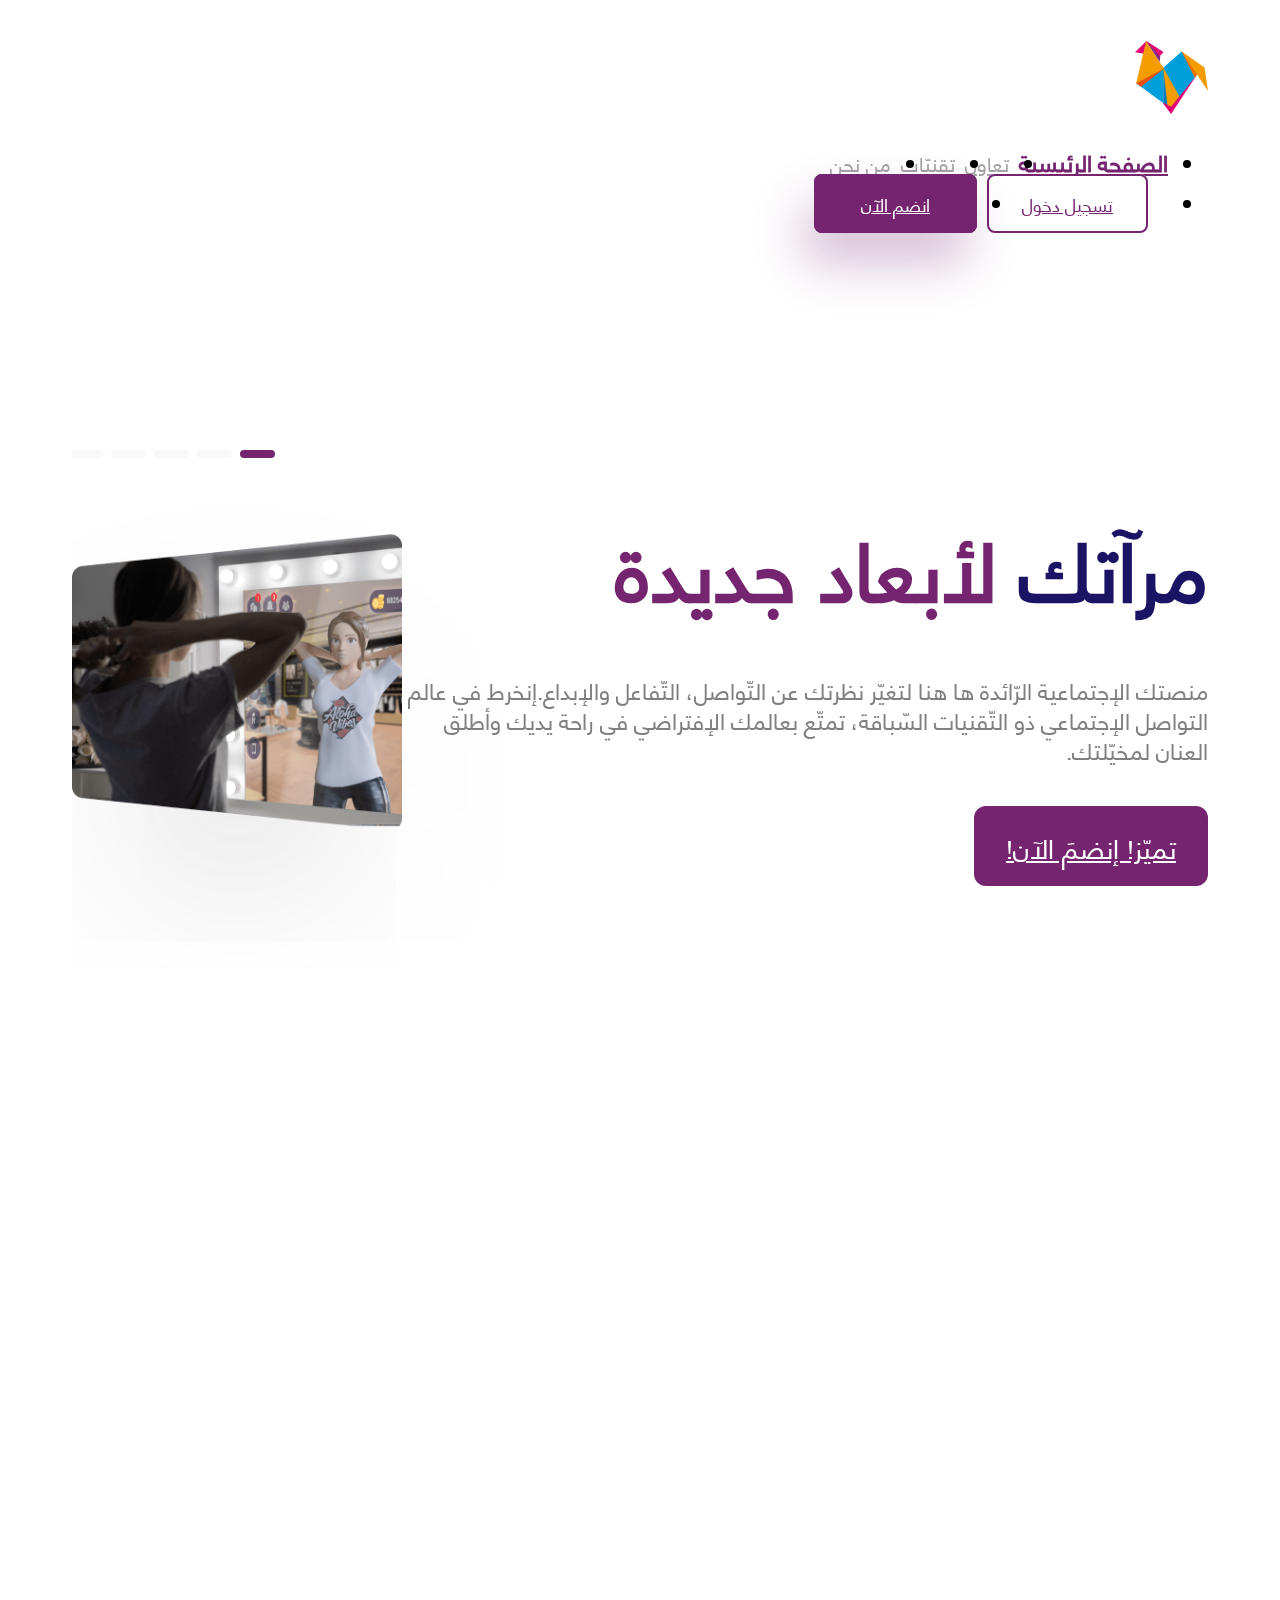
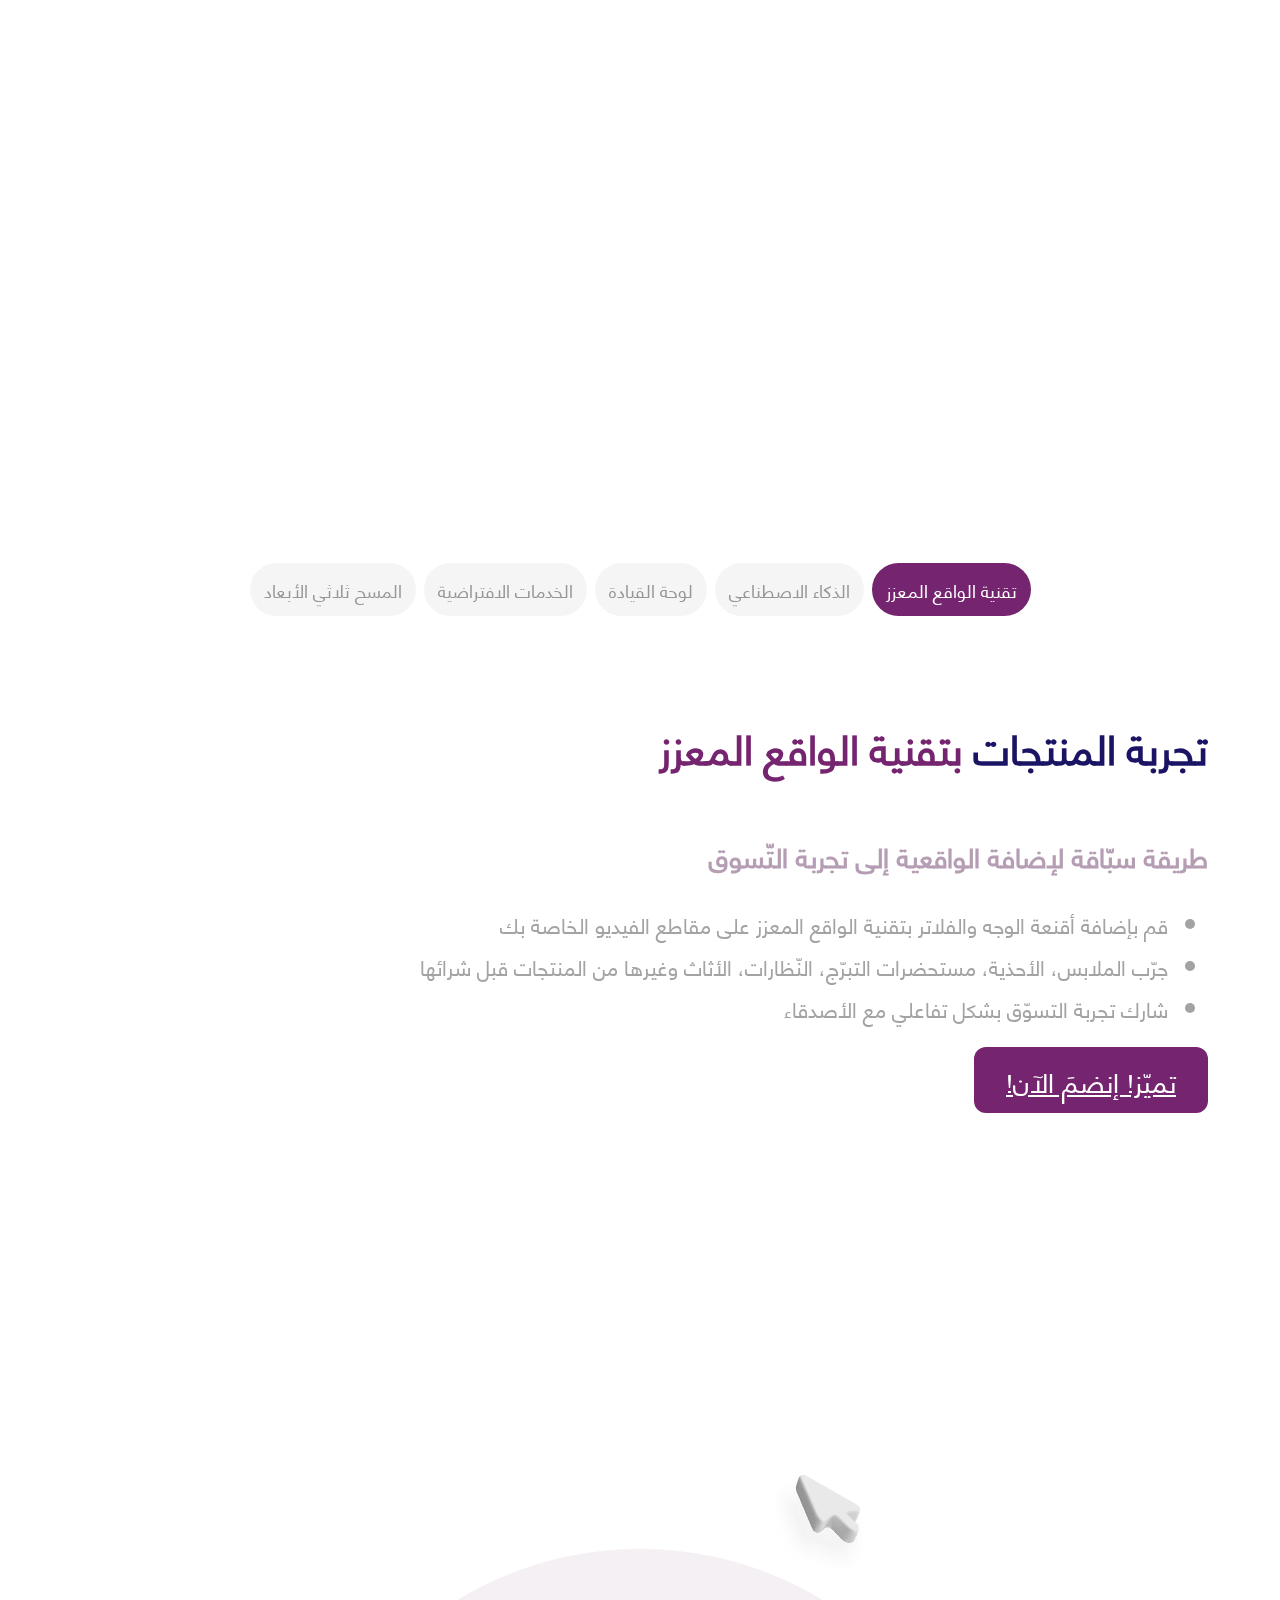
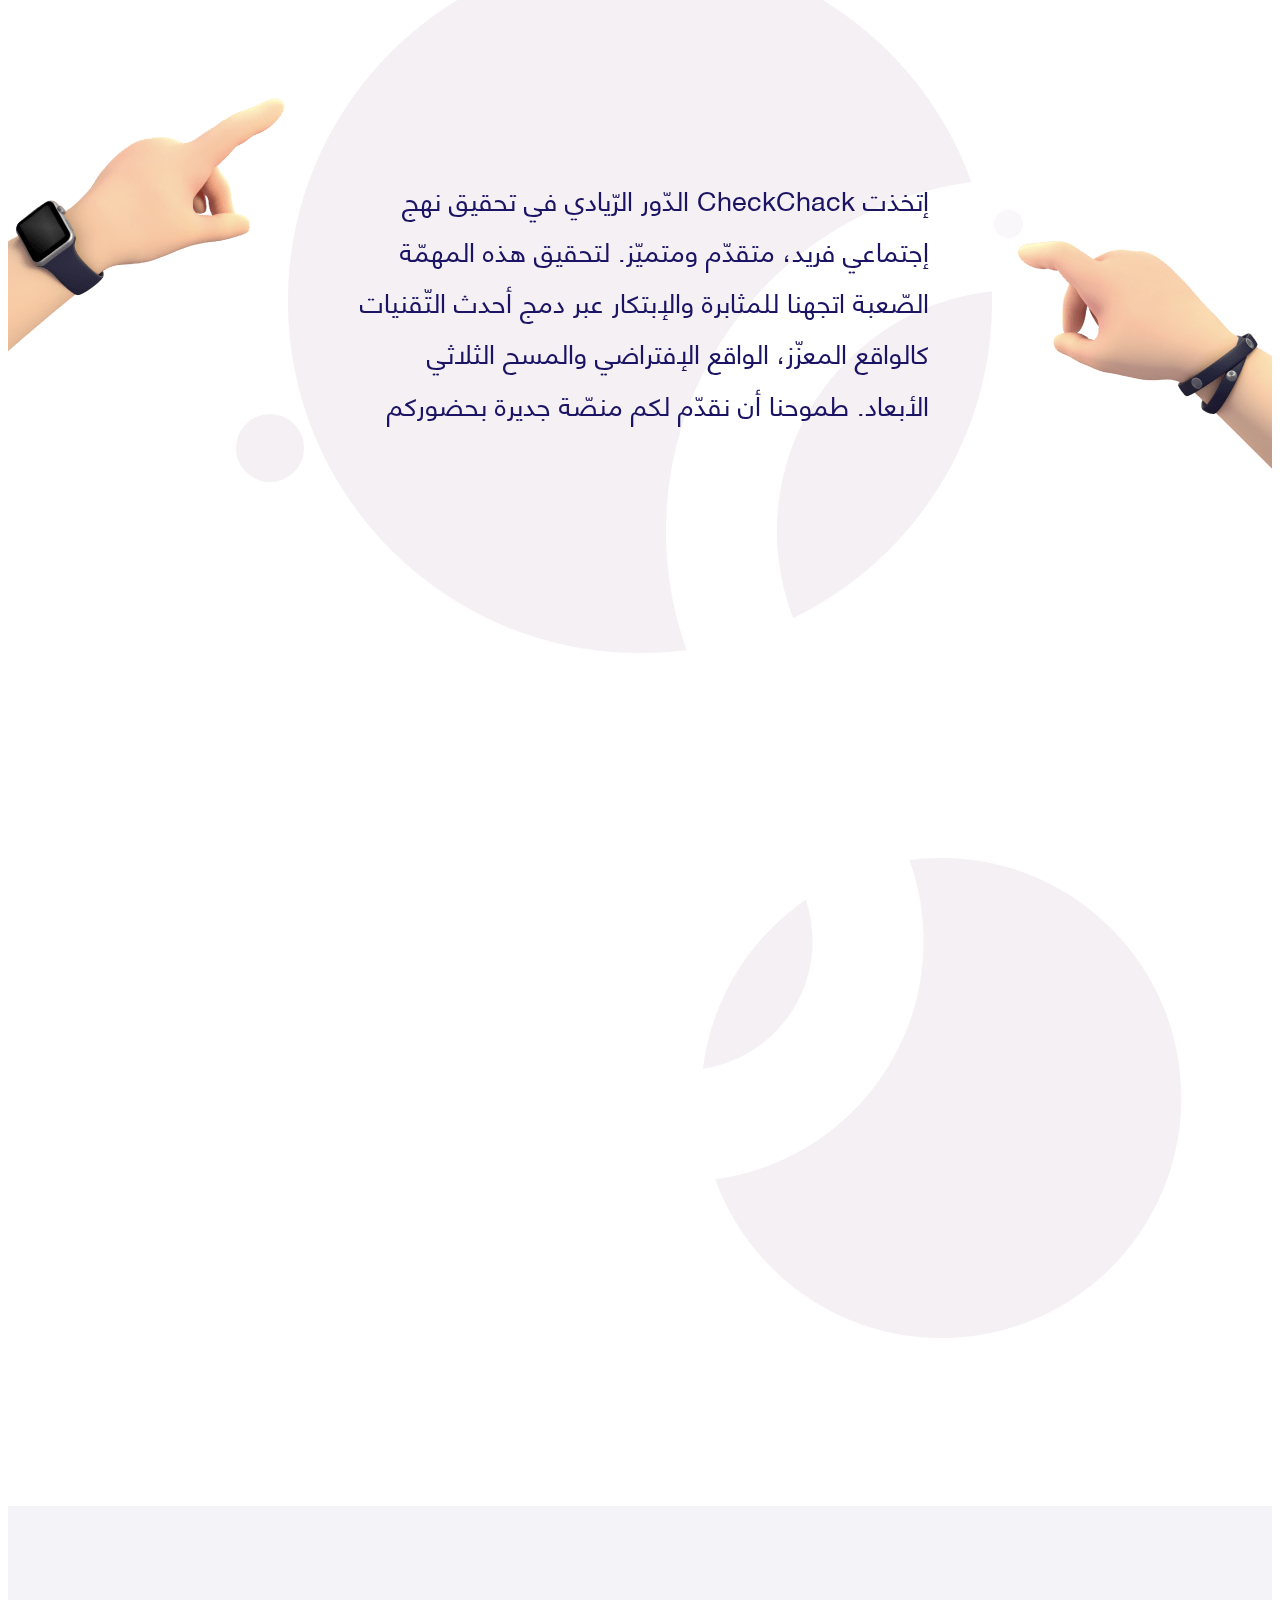
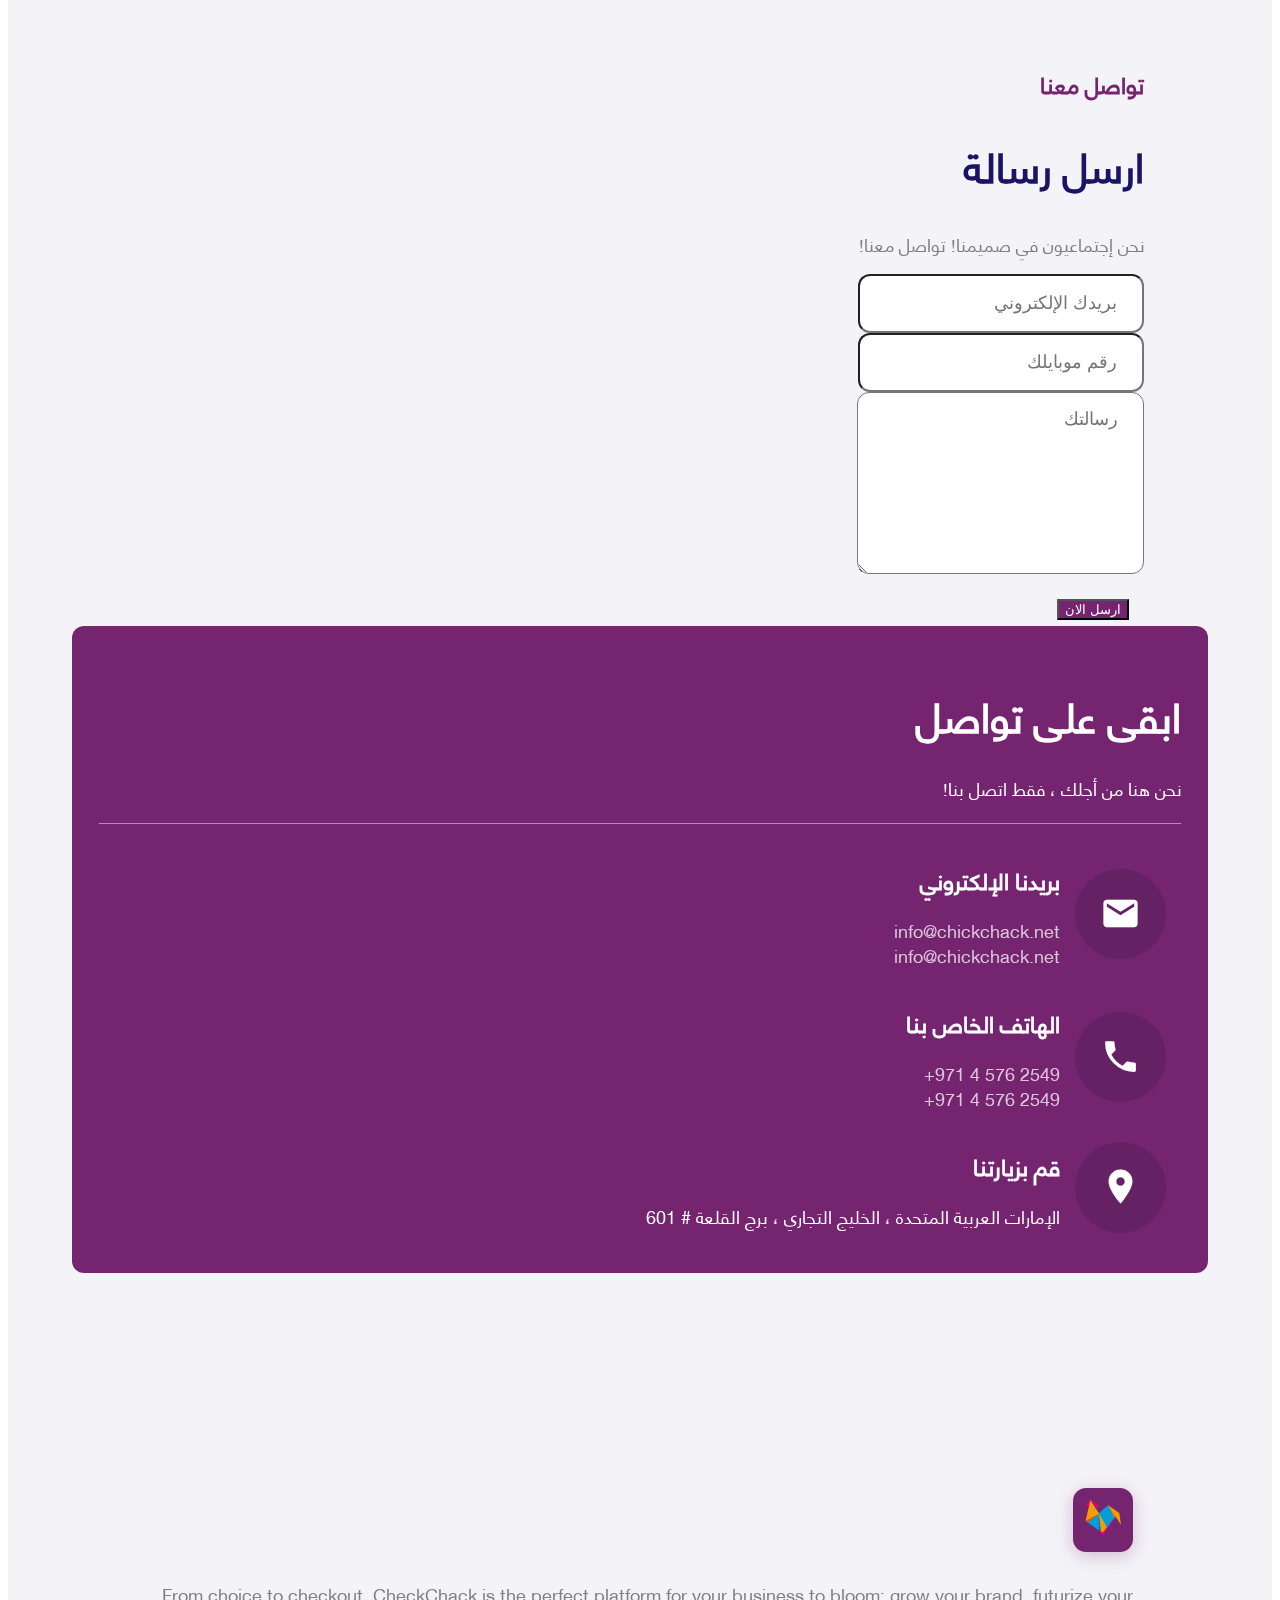
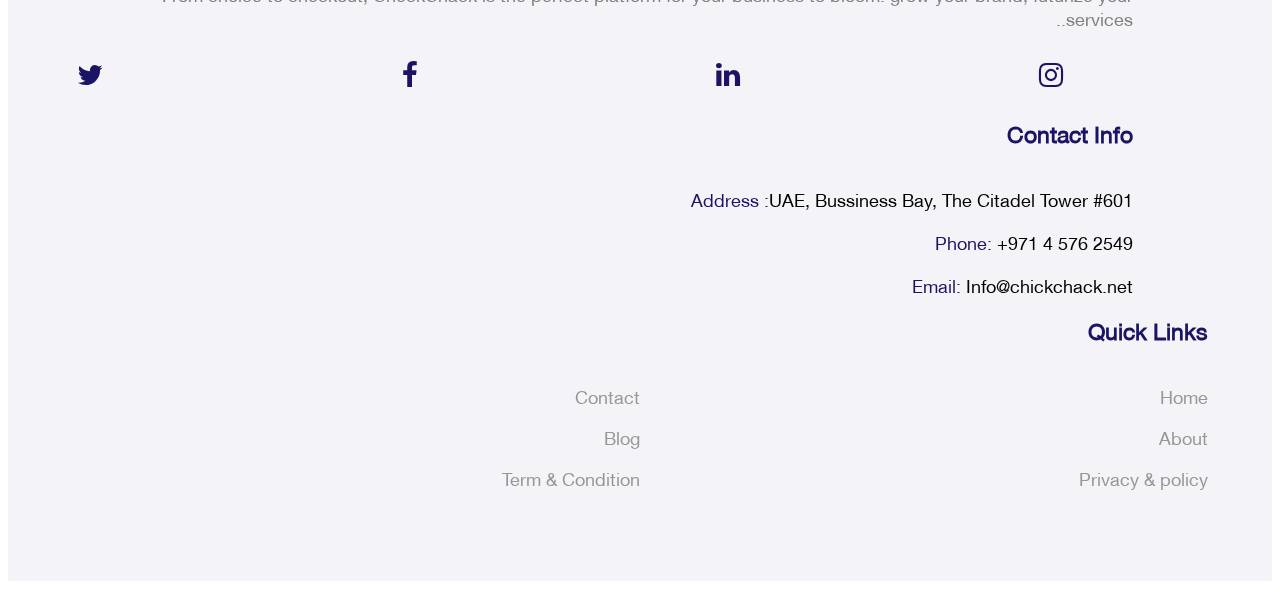
==== commit e67e3eb1: "Add files via upload" ====
--- a/index.html
+++ b/index.html
@@ -115,71 +115,7 @@
     <div class="container-fluid">
         <div class="hiddenOnPC swiper mySwiper gridSwiper">
             <div class="swiper-wrapper">
-                <div class="swiper-slide">
-                    <div>
-                        <h3>COLLABORATE <span>GROW</span></h3>
-                        <p>From choice to checkout, CheckChack is the perfect platform for your business to bloom: grow
-                            your brand, futurize your services, maximize your revenue and reach a broader audience.
-                            CheckChack provides business owners and service providers with the most advanced dashboard
-                            to have complete control over every aspect of their business.</p>
-                        <p><span>Interested? Let’s Collaborate!</span></p>
-                        <a class="main_back">Read More<span class="material-icons">arrow_right_alt</span></a>
-                    </div>
-                </div>
-                <div class="swiper-slide">
-                    <div>
-                        <h3>ACHIEVE YOUR <span>GOALS</span></h3>
-                        <ul>
-                            <li>Drive sales</li>
-                            <li>Engage customers with an interactive social shopping experience</li>
-                            <li>Reduce returns through virtual try-on</li>
-                            <li>Grow your social media presence and have every aspect of your business under your
-                                thorough
-                                monitoring</li>
-                            <li>Extend your audience reach by choosing to join renowned malls or even choose to host
-                                your
-                                business in private celebrity and influencer virtual spaces</li>
-                        </ul>
-                        <p><span>Interested? Let’s Collaborate!</span></p>
-                        <a class="main_back">Read More<span class="material-icons">arrow_right_alt</span></a>
-                    </div>
-                </div>
-                <div class="swiper-slide">
-                    <div>
-                        <h3>DEVELOP, ADVANCE</h3>
-                        <ul>
-                            <li>Design and build your shop or point of sale from scratch</li>
-                            <li>Choose your preferred location, like designated virtual malls, showrooms, expos
-                                and others
-                            </li>
-                            <li>Display your products and services in 3D</li>
-                            <li>Offer product try-on in AR</li>
-                            <li>Upload your inventory with a press of a button</li>
-                            <li>Arrange your shop to your preference, with help desks, banners or panels</li>
-                        </ul>
-                        <p><span>Interested? Let’s Collaborate!</span></p>
-                        <a class="main_back">Read More<span class="material-icons">arrow_right_alt</span></a>
-                    </div>
-                </div>
-                <div class="swiper-slide">
-                    <div>
-                        <h3>REACH, <span>PROSPER</span></h3>
-                        <ul>
-                            <li>Benefit from the self-learning AI bot, taking care of your customer support
-                                needs and
-                                improving performance constantly</li>
-                            <li>Support for online services like travel, booking and subscriptions</li>
-                            <li>Add safe payment methods, and link your business to the shipping/delivery
-                                company of your
-                                choice</li>
-                            <li>Grow your brand with extensive marketing solutions: Virtual public spaces to
-                                place your
-                                banners, ad boards or panels.</li>
-                        </ul>
-                        <p><span>Interested? Let’s Collaborate!</span></p>
-                        <a class="main_back">Read More<span class="material-icons">arrow_right_alt</span></a>
-                    </div>
-                </div>
+
             </div>
             <div class="container-fluid">
                 <div class="hiddenOnPC gridIndecator">
@@ -193,240 +129,43 @@
     </div>
 
     <div class="container-fluid grid hiddenOnMobile">
-        <div class="twoPart wow animate__animated animate__fadeInTopLeft">
-            <h3>COLLABORATE <span>GROW</span></h3>
-            <p>From choice to checkout, CheckChack is the perfect platform for your business to bloom: grow
-                your brand, futurize your services, maximize your revenue and reach a broader audience.
-                CheckChack provides business owners and service providers with the most advanced dashboard
-                to have complete control over every aspect of their business.</p>
-            <p><span>Interested? Let’s Collaborate!</span></p>
-            <a class="main_back">Read More<span class="material-icons">arrow_right_alt</span></a>
-        </div>
-        <div class="twoPart wow animate__animated animate__fadeInBottomLeft">
-            <h3>ACHIEVE YOUR <span>GOALS</span></h3>
-            <ul>
-                <li>Drive sales</li>
-                <li>Engage customers with an interactive social shopping experience</li>
-                <li>Reduce returns through virtual try-on</li>
-                <li>Grow your social media presence and have every aspect of your business under your
-                    thorough
-                    monitoring</li>
-                <li>Extend your audience reach by choosing to join renowned malls or even choose to host
-                    your
-                    business in private celebrity and influencer virtual spaces</li>
-            </ul>
-            <p><span>Interested? Let’s Collaborate!</span></p>
-            <a class="main_back">Read More<span class="material-icons">arrow_right_alt</span></a>
-        </div>
-
-        <div class="wow animate__animated animate__fadeInDown">
-            <div>
-                <h3>DEVELOP, ADVANCE</h3>
-                <ul>
-                    <li>Design and build your shop or point of sale from scratch</li>
-                    <li>Choose your preferred location, like designated virtual malls, showrooms, expos
-                        and others
-                    </li>
-                    <li>Display your products and services in 3D</li>
-                    <li>Offer product try-on in AR</li>
-                    <li>Upload your inventory with a press of a button</li>
-                    <li>Arrange your shop to your preference, with help desks, banners or panels</li>
-                </ul>
-                <p><span>Interested? Let’s Collaborate!</span></p>
-                <a class="main_back">Read More<span class="material-icons">arrow_right_alt</span></a>
-            </div>
-        </div>
-        <div class="wow animate__animated animate__fadeInUp">
-            <div>
-                <h3>REACH, <span>PROSPER</span></h3>
-                <ul>
-                    <li>Benefit from the self-learning AI bot, taking care of your customer support
-                        needs and
-                        improving performance constantly</li>
-                    <li>Support for online services like travel, booking and subscriptions</li>
-                    <li>Add safe payment methods, and link your business to the shipping/delivery
-                        company of your
-                        choice</li>
-                    <li>Grow your brand with extensive marketing solutions: Virtual public spaces to
-                        place your
-                        banners, ad boards or panels.</li>
-                </ul>
-                <p><span>Interested? Let’s Collaborate!</span></p>
-                <a class="main_back">Read More<span class="material-icons">arrow_right_alt</span></a>
-            </div>
-        </div>
+        <div class="twoPart wow animate__animated animate__fadeInTopLeft"></div>
+        <div class="twoPart wow animate__animated animate__fadeInBottomLeft"></div>
+
+        <div class="wow animate__animated animate__fadeInDown"></div>
+        <div class="wow animate__animated animate__fadeInUp"></div>
     </div>
 
 
     <!-- start secound section Technologies -->
     <div id="Technologies"></div>
     <div class="technologies">
-        <div class="swiper-pagination TecController"></div>
+        <div class="swiper-pagination TecController" data-language="en"></div>
         <div class="swiper mySwiper3 container-fluid">
             <div class="swiper-wrapper">
-                <div class="swiper-slide">
-                    <div class="row">
-                        <div class="content col-md-6 wow animate__animated animate__bounceInLeft">
-                            <h2>AUGMENTED REALITY & PRODUCT <span>TRY-ON</span>
-                            </h2>
-                            <div>
-                                <p>A BRAND-NEW IMMERSIVE WAY TO ADD REALISM TO THE SHOPPING EXPERIENCE!</p>
-                                <ul>
-                                    <li>Apply face mask and AR filters to your videos </li>
-                                    <li>Try on clothes, makeup, glasses, furniture, and other products before you buy
-                                        them </li>
-                                    <li>Share your experience with your friend </li>
-                                </ul>
-                            </div>
-                            <a href="" class="btn main_back">Read More</a>
-                        </div>
-                        <div class="images col-md-6 wow animate__animated animate__bounceInRight video">
-                            <video autoplay muted loop width="100%" id="vid1">
-                                <source
-                                    src="https://chickchack.s3.eu-west-2.amazonaws.com/new-landing-page-assets/02.mp4"
-                                    type="video/mp4" />
-                            </video>
-                        </div>
-                    </div>
-                </div>
-                <div class="swiper-slide">
-                    <div class="row">
-                        <div class="content col-md-6">
-                            <h2>AI & MACHINE <span>LEARNING</span>
-                            </h2>
-                            <div>
-                                <p>THE MOST TECHNOLOGICALLY ADVANCED CUSTOMER SUPPORT FEATURE</p>
-                                <ul>
-                                    <li>Add self learning AI bots to your store</li>
-                                    <li>Gather analytical data and improve your services</li>
-                                    <li>Provide fast and easy support to your customers</li>
-                                    <li>Customize your bot’s appearance and utility to fit your brand, market your
-                                        products and
-                                        services and perform sales.</li>
-                                </ul>
-                            </div>
-                            <a href="" class="btn main_back">Read More</a>
-                        </div>
-                        <div class="images col-md-6">
-                            <div class="img img2">
-                            </div>
-                        </div>
-                    </div>
-                </div>
-                <div class="swiper-slide">
-                    <div class="row">
-                        <div class="content col-md-6">
-                            <h2>DASHBOARD</h2>
-                            <div>
-                                <p>COMPREHENSIVE CONTROL DASHBOARD</p>
-                                <ul>
-                                    <li>Exclusive feature allowing you to easily add your product’s model, customize it
-                                        or choose
-                                        from a huge library of templates to suit your needs</li>
-                                    <li>Control every aspect of your business activities</li>
-                                    <li>Upload your inventory and services easily and display them with the latest 3D
-                                        and AR
-                                        technologies</li>
-                                    <li>Monitor your shop or venue, arrange your showroom and update everything on the
-                                        go.</li>
-                                </ul>
-                            </div>
-                            <a href="" class="btn main_back">Read More</a>
-                        </div>
-                        <div class="images col-md-6">
-                            <div class="img img3">
-                            </div>
-                        </div>
-                    </div>
-                </div>
-                <div class="swiper-slide">
-                    <div class="row">
-                        <div class="content col-md-6">
-                            <h2>VIRTUAL <span>SERVICES</span>
-                            </h2>
-                            <div>
-                                <p>VIRTUALIZE ALL YOUR BUSINESS ACTIVITIES</p>
-                                <ul>
-                                    <li>Host virtual events, conferences, gatherings and concerts in customizable
-                                        environments and
-                                        ready-made templates, with extensive backstage management</li>
-                                    <li>E-commerce integration services and solutions</li>
-                                    <li>Transform your venue into a fully interactive realistic 3D world</li>
-                                    <li>Hotels, real-estate, touristic sites, remote education institution and others
-                                        are all among
-                                        the services we support</li>
-                                </ul>
-                            </div>
-                            <a href="" class="btn main_back">Read More</a>
-                        </div>
-                        <div class="images col-md-6">
-                            <video autoplay muted loop width="100%" id="vid2">
-                                <source
-                                    src="https://chickchack.s3.eu-west-2.amazonaws.com/new-landing-page-assets/01.mp4"
-                                    type="video/mp4" />
-                            </video>
-                        </div>
-                    </div>
-                </div>
-                <div class="swiper-slide">
-                    <div class="row">
-                        <div class="content col-md-6">
-                            <h2>3D SCANNING AND <span>MODELLING</span>
-                            </h2>
-                            <div>
-                                <p>AS REAL AS IT GETS!</p>
-                                <ul>
-                                    <li>Scan your face</li>
-                                    <li>Create your realistic 3D character</li>
-                                    <li>Scan any product and import it to our system in multiple qualities (low poly or
-                                        high poly).
-                                    </li>
-                                    <li>Enjoy an immersive social experience</li>
-                                </ul>
-                            </div>
-                            <a href="" class="btn main_back">Read More</a>
-                        </div>
-                        <div class="images col-md-6">
-                            <div class="img img5">
-                            </div>
-                        </div>
-                    </div>
-                </div>
-            </div>
-        </div>
-    </div>
+
+            </div>
+        </div>
     </div>
 
     <!-- about us section -->
 
     <section id="about">
-        <h2 class="wow animate__animated animate__headShake">About Us!</h2>
+        <h2 class="wow animate__animated animate__headShake"></h2>
         <img class="cursor" src="./images/about/Cursor V1.png" alt="">
         <div class="content">
-            <p>CheckChack took the leading role in achieving a unique sociality approach that is
-                guaranteed to stand out among competitors.<br />
-                Achieving this tricky task, through innovation, persistence, integrating the latest
-                technologies like
-                Augmented Reality, Virtual Reality and 3D scanning to provide you with a
-                platform worthy of your time
-                and
-                presence.
-            </p>
+            <p></p>
         </div>
     </section>
 
     <!-- Download section -->
     <div class="container-fluid">
         <section class="download">
-            <h2 class="wow animate__animated animate__headShake">Download Now!</h2>
-            <div><a href="" class="wow animate__animated animate__fadeInDown"><img src="./images/download/download2.png"
-                        alt=""></a>
-                <a href="" class="wow animate__animated animate__fadeInDown"><img src="./images/download/download3.png"
-                        alt=""></a>
-                <a href="" class="wow animate__animated animate__fadeInDown"><img src="./images/download/download1.png"
-                        alt=""></a>
-                <a href="" class="wow animate__animated animate__fadeInDown"><img src="./images/download/download4.png"
-                        alt=""></a>
+            <h2 class="wow animate__animated animate__headShake"></h2>
+            <div><a href="" class="wow animate__animated animate__fadeInDown"></a>
+                <a href="" class="wow animate__animated animate__fadeInDown"></a>
+                <a href="" class="wow animate__animated animate__fadeInDown"></a>
+                <a href="" class="wow animate__animated animate__fadeInDown"></a>
             </div>
         </section>
     </div>
@@ -436,49 +175,42 @@
                 <div class="col-lg-8 col-md-6 container-fluid">
                     <form>
                         <div class="row" id="contact">
-                            <h3>Contact Us</h3>
-                            <h2>Send A Message</h2>
-                            <p>We are social at our core! Contact us.</p>
+                            <h3></h3>
+                            <h2></h2>
+                            <p></p>
                             <div class="col-md-6">
                                 <div class="mb-3">
-                                    <input type="email" class="form-control" id="exampleFormControlInput1"
-                                        placeholder="Your Email" required>
+                                    <input type="email" class="form-control" id="exampleFormControlInput1" required>
                                 </div>
                             </div>
                             <div class="col-md-6">
                                 <div class="mb-3">
-                                    <input type="text" class="form-control" id="exampleFormControlInput1"
-                                        placeholder="Phone number" required>
+                                    <input type="text" class="form-control" id="exampleFormControlInput1" required>
                                 </div>
                             </div>
                         </div>
                         <div class="row">
                             <div class="mb-3">
-                                <textarea class="form-control" placeholder="Your Message Here" id="Message"
-                                    style="height: 100px" required></textarea>
-                            </div>
-                            <button type="submit" class="btn main_back mb-3">Send Message</button>
+                                <textarea class="form-control" id="Message" style="height: 100px" required></textarea>
+                            </div>
+                            <button type="submit" class="btn main_back mb-3"></button>
                         </div>
                     </form>
                 </div>
                 <div class="col-lg-4 col-md-6">
                     <div class="myCard">
-                        <h2>Get In Touch</h2>
-                        <p>We are here for you, Just contact us!</p>
+                        <h2></h2>
+                        <p></p>
                         <div class="innerCard">
                             <span class="material-icons">
                                 email
                             </span>
                             <div class="content">
-                                <h3>Email us :</h3>
+                                <h3></h3>
                                 <p>
-                                    <span>
-                                        info@chickchack.net
-                                    </span>
+                                    <span dir="ltr"></span>
                                     <br>
-                                    <span>
-                                        info@chickchack.net
-                                    </span>
+                                    <span dir="ltr"></span>
                                 </p>
                             </div>
                         </div>
@@ -487,15 +219,11 @@
                                 phone
                             </span>
                             <div class="content">
-                                <h3>Phone us :</h3>
+                                <h3></h3>
                                 <p>
-                                    <span>
-                                        +971 4 576 2549
-                                    </span>
+                                    <span dir="ltr"></span>
                                     <br>
-                                    <span>
-                                        +971 4 576 2549
-                                    </span>
+                                    <span dir="ltr"></span>
                                 </p>
                             </div>
                         </div>
@@ -504,8 +232,8 @@
                                 place
                             </span>
                             <div class="content">
-                                <h3>Visit us :</h3>
-                                <p>UAE, Bussiness Bay, The Citadel Tower #601</p>
+                                <h3></h3>
+                                <p></p>
                             </div>
                         </div>
                     </div>
--- a/CSS/style.css
+++ b/CSS/style.css
@@ -1,6 +1,15 @@
 @import url("https://fonts.googleapis.com/css2?family=Poppins:wght@500;600;700&display=swap");
+@font-face {
+  font-family: "Helvetica";
+  src: url("../fonts/helveticaneuelt-arabic-55-roman.ttf");
+}
+
+html {
+  font-size: 16px;
+}
+
 /* font-family: 'Poppins', sans-serif; */
-* {
+body {
   font-family: "Poppins", sans-serif;
   scroll-padding-top: 25px;
 }
@@ -12,12 +21,6 @@
   top: -5.53%;
   bottom: 90.7%;
   display: none;
-}
-
-iframe {
-  width: 100%;
-  height: 550px;
-  border-radius: 15px;
 }
 
 .main_back {
@@ -121,7 +124,7 @@
 .navbar .container-fluid .navbar-nav .nav-link {
   margin-left: 10px;
   font-weight: 500;
-  font-size: 18px;
+  font-size: 1.125rem;
   line-height: 25px;
   color: #a3a3a3 !important;
 }
@@ -132,7 +135,7 @@
 
 .navbar .container-fluid .navbar-nav .nav-link.active {
   font-weight: 700;
-  font-size: 20px;
+  font-size: 1.25rem;
   line-height: 30px;
   letter-spacing: -1px;
   color: #75246f !important;
@@ -146,7 +149,7 @@
 
 .navbar .container-fluid .navbar-nav .nav-btn .nav-link {
   color: #ffffff !important;
-  font-size: 16px;
+  font-size: 1rem;
   line-height: 25px;
   letter-spacing: -0.17px;
   background: #75246f;
@@ -208,9 +211,9 @@
   display: -webkit-box;
   display: -ms-flexbox;
   display: flex;
-  -webkit-box-pack: end;
-      -ms-flex-pack: end;
-          justify-content: flex-end;
+  -webkit-box-pack: center;
+      -ms-flex-pack: center;
+          justify-content: center;
   padding: 15px 20% 15px 0;
 }
 
@@ -251,7 +254,7 @@
 .sliderSection .mySwiper2 .row .content h2 {
   font-style: normal;
   font-weight: bold;
-  font-size: 72px;
+  font-size: 4.5rem;
   line-height: 108%;
   color: #1b1464;
 }
@@ -263,7 +266,7 @@
 .sliderSection .mySwiper2 .row .content ul li {
   font-style: normal;
   font-weight: normal;
-  font-size: 20px;
+  font-size: 1.25rem;
   line-height: 30px;
   color: #808080;
 }
@@ -276,7 +279,7 @@
   margin-bottom: 7vh;
   font-style: normal;
   font-weight: normal;
-  font-size: 20px;
+  font-size: 1.25rem;
   line-height: 30px;
   color: #808080;
 }
@@ -295,7 +298,7 @@
   padding: 15px 32px !important;
   font-style: normal;
   font-weight: 500;
-  font-size: 24px;
+  font-size: 1.5rem;
   line-height: 36px;
 }
 
@@ -424,7 +427,7 @@
 .grid .twoPart h3 {
   font-style: normal;
   font-weight: bold;
-  font-size: 24px;
+  font-size: 1.5rem;
   line-height: 127%;
   color: #1b1464;
 }
@@ -436,7 +439,7 @@
 
 .grid div div p,
 .grid .twoPart p {
-  font-size: 16px;
+  font-size: 1rem;
   line-height: 24px;
   color: #808080;
 }
@@ -444,7 +447,7 @@
 .grid div div p span,
 .grid .twoPart p span {
   color: #75246f;
-  font-size: 18px;
+  font-size: 1.125rem;
 }
 
 .grid div div a,
@@ -462,12 +465,12 @@
   border-radius: 8px;
   padding: 8px 16px;
   font-weight: 500;
-  font-size: 12px;
+  font-size: 0.75rem;
 }
 
 .grid div div a span,
 .grid .twoPart a span {
-  margin-left: 10px;
+  margin: 0 10px;
 }
 
 .grid div div ul li,
@@ -566,7 +569,7 @@
   border-radius: 123px;
   color: #979797;
   opacity: 1;
-  font-size: 16px;
+  font-size: 1rem;
   line-height: 53px;
   letter-spacing: -0.165px;
 }
@@ -591,7 +594,7 @@
 
 .technologies .row .content h2 {
   font-weight: bold;
-  font-size: 36px;
+  font-size: 2.25rem;
   line-height: 53px;
   letter-spacing: -0.165px;
   color: #1b1464;
@@ -604,7 +607,7 @@
 
 .technologies .row .content p {
   font-weight: 600;
-  font-size: 24px;
+  font-size: 1.5rem;
   line-height: 42px;
   letter-spacing: -0.165px;
   color: #b59db3;
@@ -613,7 +616,7 @@
 .technologies .row .content li {
   color: #a3a3a3;
   font-weight: normal;
-  font-size: 19px;
+  font-size: 1.187rem;
   line-height: 42px;
 }
 
@@ -621,7 +624,7 @@
   width: -webkit-fit-content;
   width: -moz-fit-content;
   width: fit-content;
-  font-size: 24px;
+  font-size: 1.5rem;
   line-height: 36px;
   border-radius: 12px;
   padding: 15px 32px;
@@ -634,18 +637,6 @@
   background-size: cover;
   background-position: center;
   border-radius: 12px;
-}
-
-.technologies .row .img2 {
-  background-image: url(../images/technologies/tec2.png);
-}
-
-.technologies .row .img3 {
-  background-image: url(../images/technologies/tec3.png);
-}
-
-.technologies .row .img5 {
-  background-image: url(../images/technologies/tec5.png);
 }
 
 .technologies .row video {
@@ -684,7 +675,7 @@
 #about h2 {
   font-style: normal;
   font-weight: bold;
-  font-size: 48px;
+  font-size: 3rem;
   line-height: 108%;
   /* or 52px */
   color: #75246f;
@@ -717,7 +708,7 @@
 
 #about .content p {
   color: #1b1464;
-  font-size: 24px;
+  font-size: 1.5rem;
   line-height: 190%;
   width: 577px;
 }
@@ -769,7 +760,7 @@
 .download h2 {
   font-style: normal;
   font-weight: bold;
-  font-size: 48px;
+  font-size: 3rem;
   line-height: 108%;
   color: #75246f;
   background: -webkit-gradient(linear, left bottom, left top, from(#f4f0f3), to(#f4f0f3)), #f4f0f3;
@@ -809,7 +800,7 @@
 
 .contact .col-lg-8 .row h3 {
   font-weight: bold;
-  font-size: 20px;
+  font-size: 1.25rem;
   line-height: 30px;
   letter-spacing: -1px;
   color: #75246f;
@@ -817,7 +808,7 @@
 
 .contact .col-lg-8 .row h2 {
   font-weight: 600;
-  font-size: 36px;
+  font-size: 2.25rem;
   line-height: 65px;
   letter-spacing: -2px;
   color: #1b1464;
@@ -825,14 +816,14 @@
 
 .contact .col-lg-8 .row p {
   font-weight: 500;
-  font-size: 16px;
+  font-size: 1rem;
   line-height: 25px;
   color: #808080;
 }
 
 .contact .col-lg-8 .row input,
 .contact .col-lg-8 .row textarea {
-  font-size: 16px;
+  font-size: 1rem;
   line-height: 25px;
   background: #ffffff;
   border-radius: 12px;
@@ -865,14 +856,14 @@
 }
 
 .contact .myCard h2 {
-  font-size: 36px;
+  font-size: 2.25rem;
   line-height: 55px;
   letter-spacing: -1.5px;
   color: #ffffff;
 }
 
 .contact .myCard > p {
-  font-size: 16px;
+  font-size: 1rem;
   line-height: 25px;
   padding-bottom: 23px;
   border-bottom: 1px solid #ffffff7a;
@@ -888,25 +879,25 @@
 }
 
 .contact .myCard .innerCard > span {
-  font-size: 36px !important;
-  margin-right: 25px;
+  font-size: 2.25rem !important;
+  margin: 0 15px;
   padding: 25px;
   background-color: rgba(8, 20, 32, 0.15);
   border-radius: 50%;
 }
 
 .contact .myCard .innerCard .content h3 {
-  font-size: 20px;
+  font-size: 1.25rem;
   line-height: 30px;
 }
 
 .contact .myCard .innerCard .content p {
-  font-size: 16px;
+  font-size: 1rem;
   line-height: 25px;
 }
 
 .contact .myCard .innerCard .content p span {
-  font-size: 16px;
+  font-size: 1rem;
   line-height: 20px;
   color: rgba(255, 255, 255, 0.75);
 }
@@ -923,14 +914,14 @@
 
 footer .col-lg-4 h2 {
   font-weight: 600;
-  font-size: 20px !important;
+  font-size: 1.25rem !important;
   line-height: 27px;
   color: #1b1464;
   margin-bottom: 40px;
 }
 
 footer .col-lg-4 p {
-  font-size: 16px;
+  font-size: 1rem;
   line-height: 25px;
 }
 
@@ -948,7 +939,7 @@
 
 footer .col-lg-4 div a {
   text-decoration: none;
-  font-size: 16px;
+  font-size: 1rem;
   line-height: 25px;
   color: #979797;
   width: 50%;
@@ -956,7 +947,7 @@
 }
 
 footer .col-lg-4:nth-child(1) p {
-  font-size: 16px;
+  font-size: 1rem;
   line-height: 24px;
   color: #808080;
   margin-top: 15px;
@@ -987,7 +978,7 @@
 
 footer .col-lg-4:nth-child(1) p:last-child a {
   color: #1b1464;
-  font-size: 25px;
+  font-size: 1.56rem;
 }
 
 footer .col-lg-4:nth-child(1) img {
@@ -1031,7 +1022,7 @@
       -ms-user-select: none;
           user-select: none;
   color: white;
-  font-size: 40px;
+  font-size: 2.5rem;
 }
 
 .mobileNav ul .nav-links {
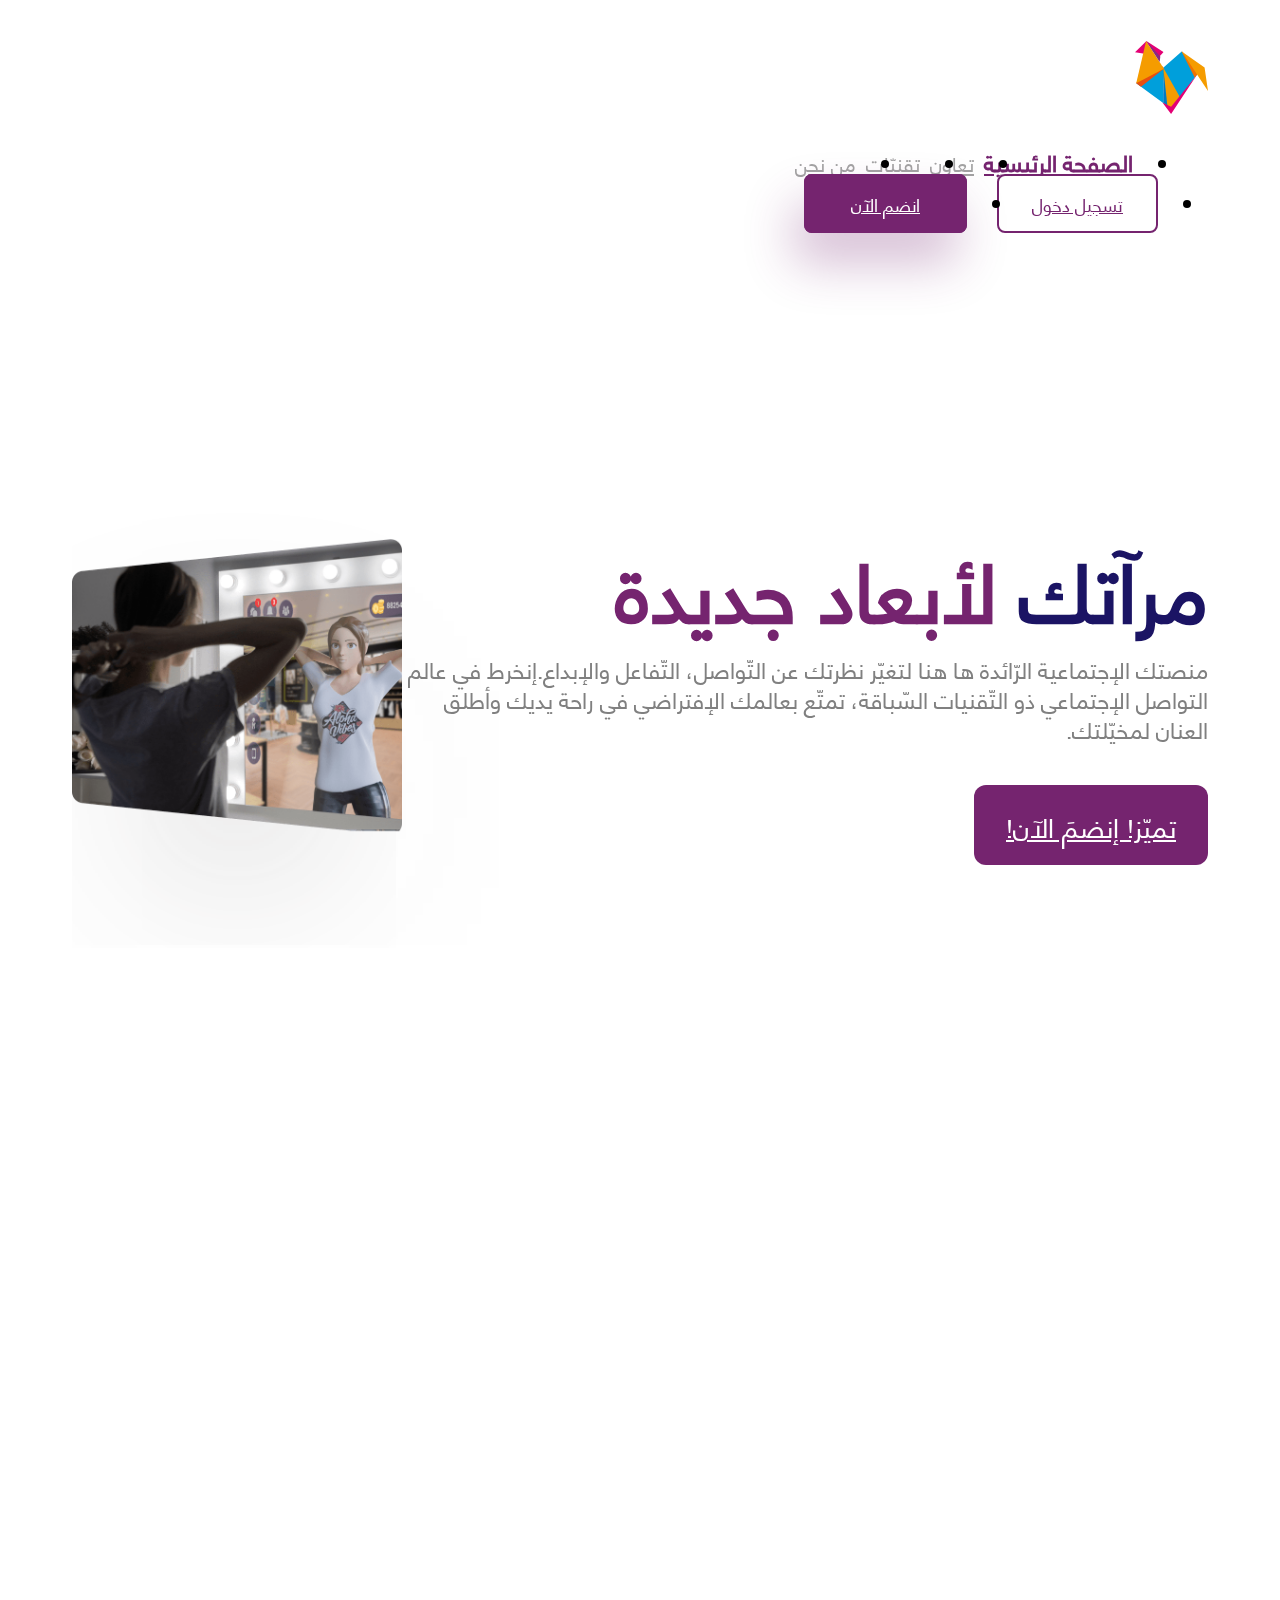
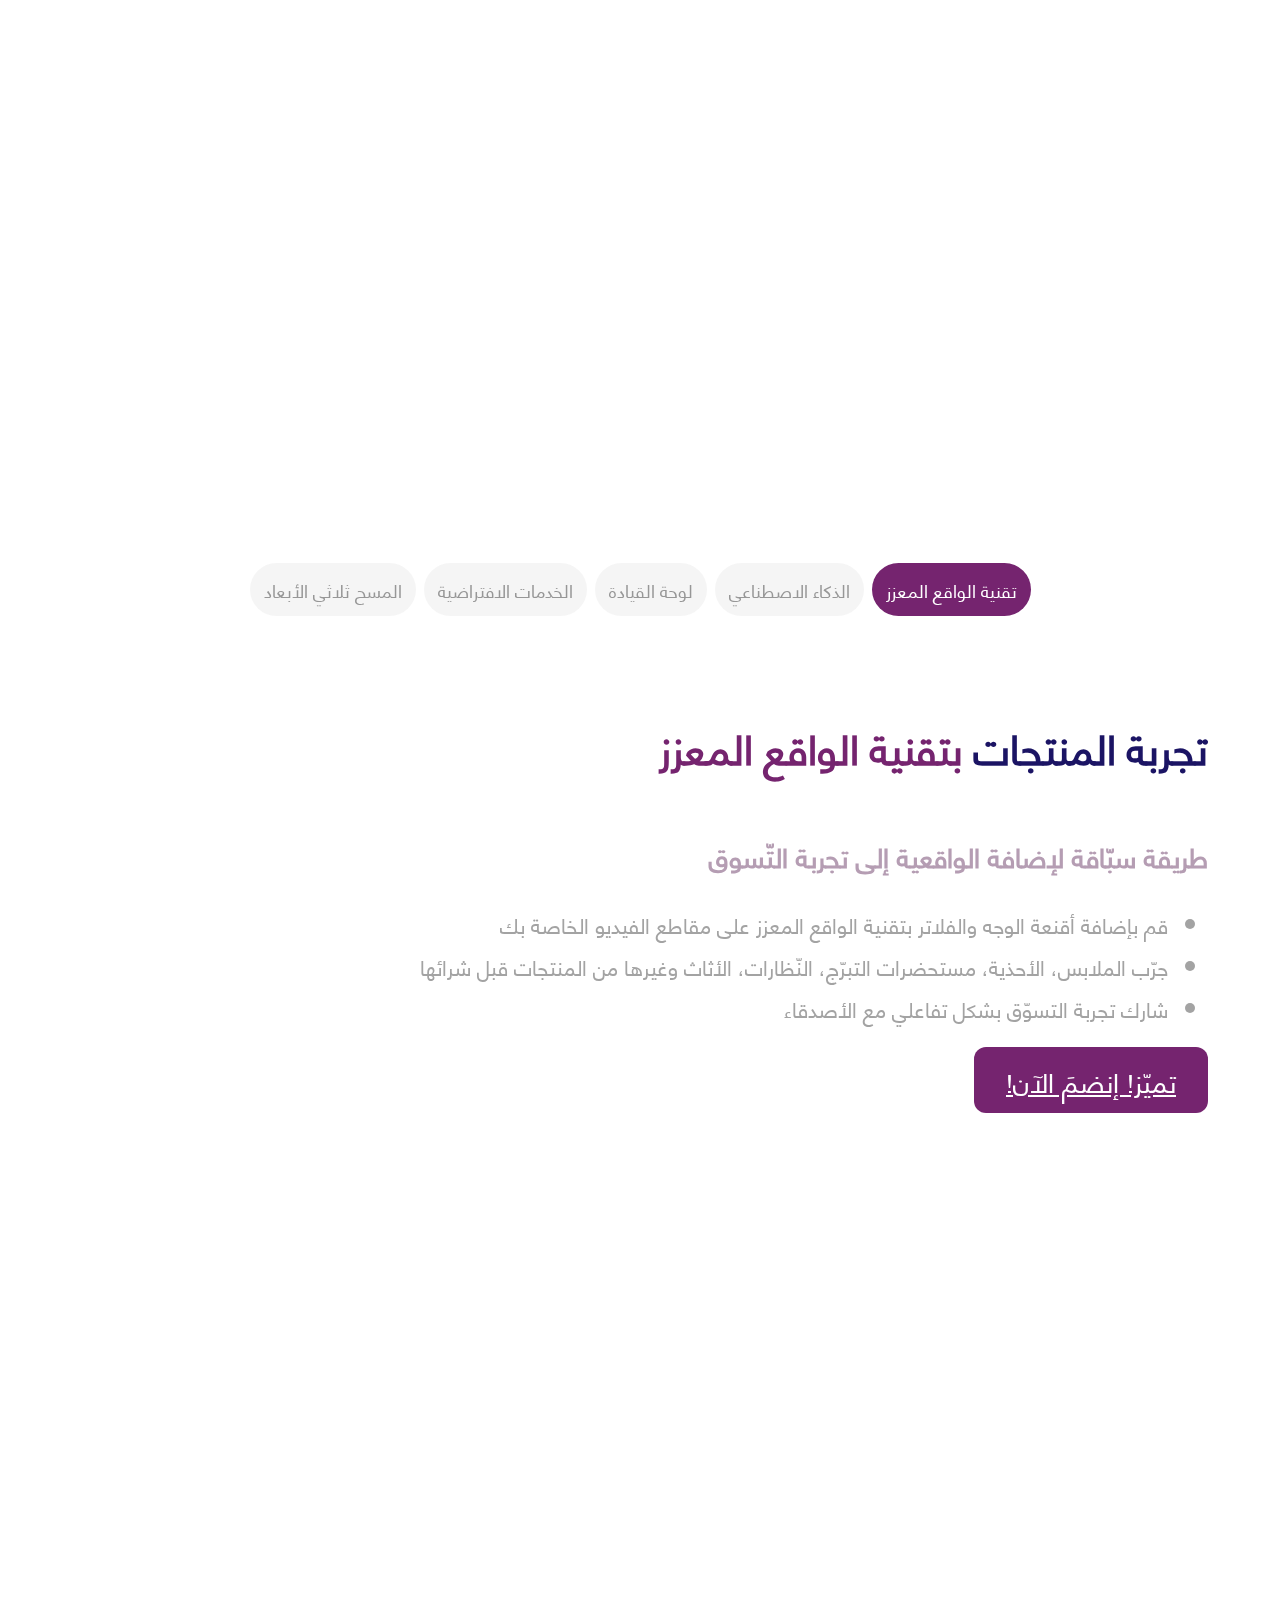
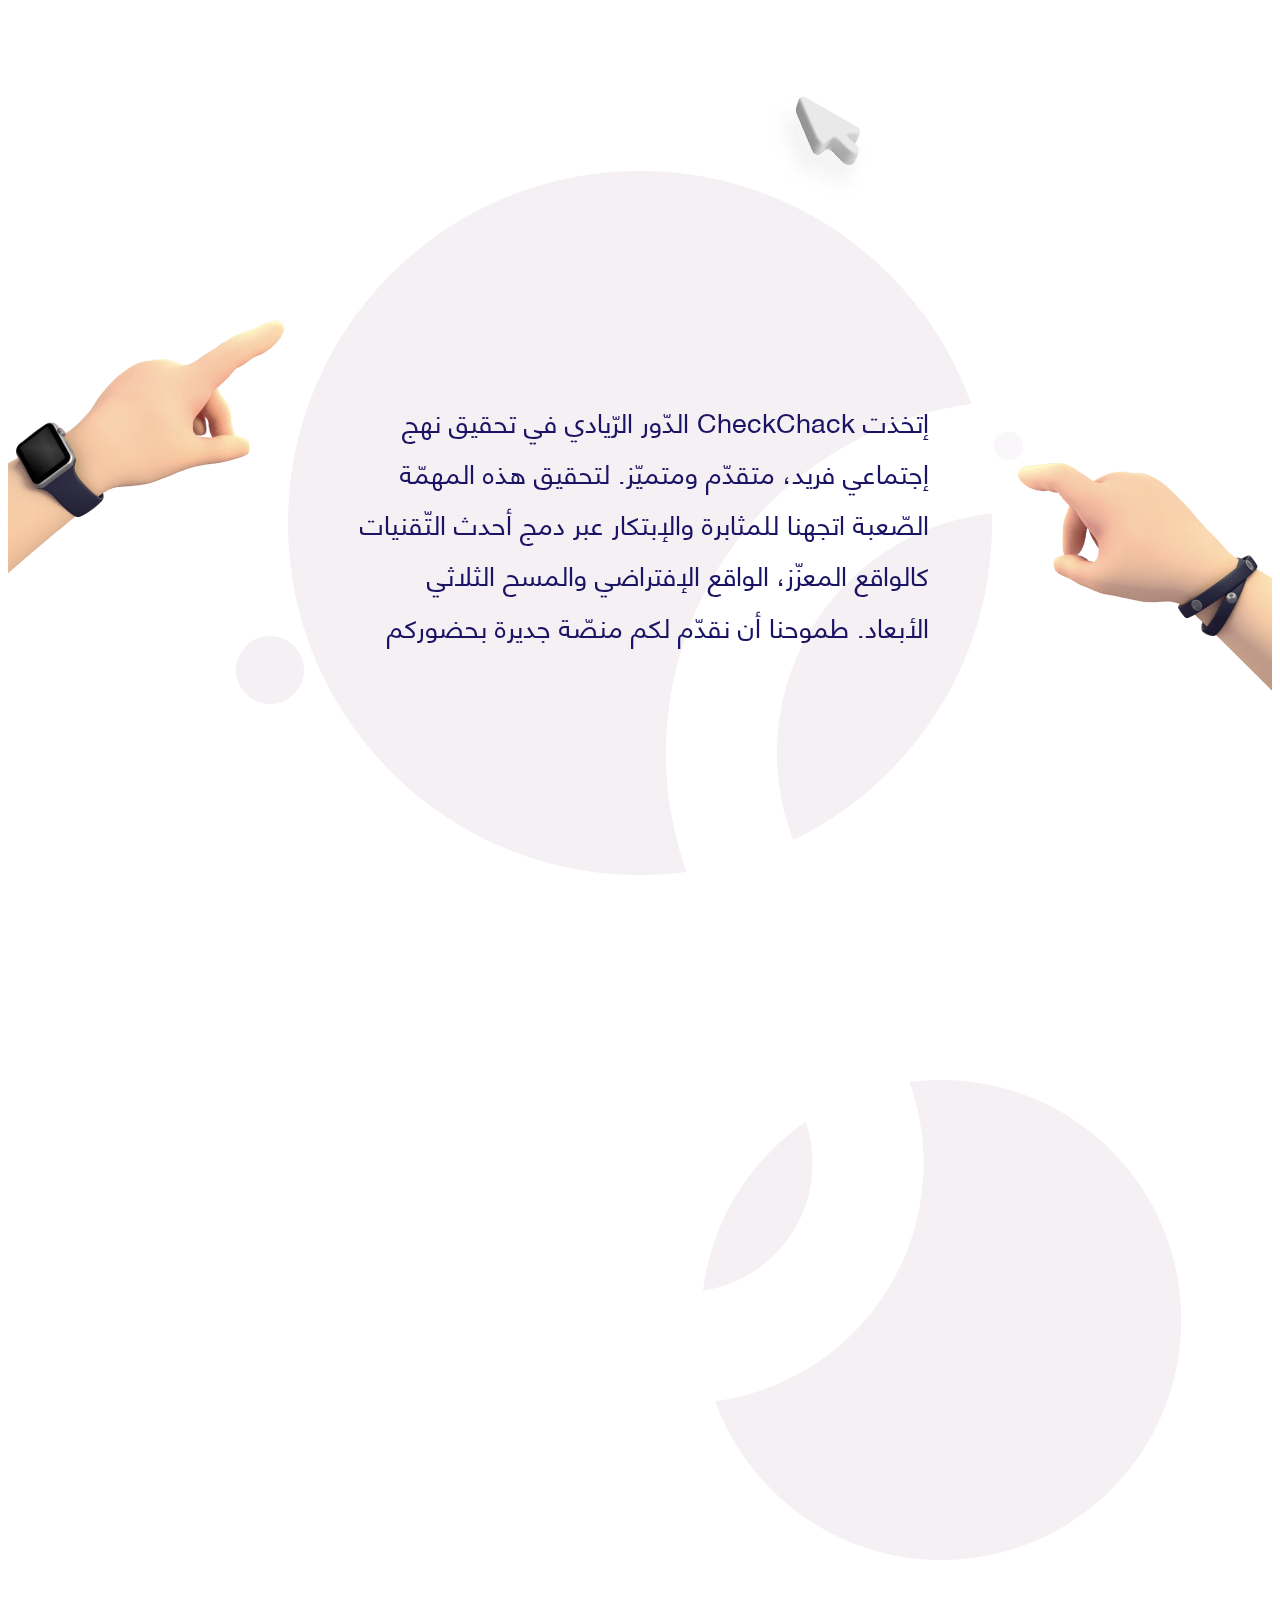
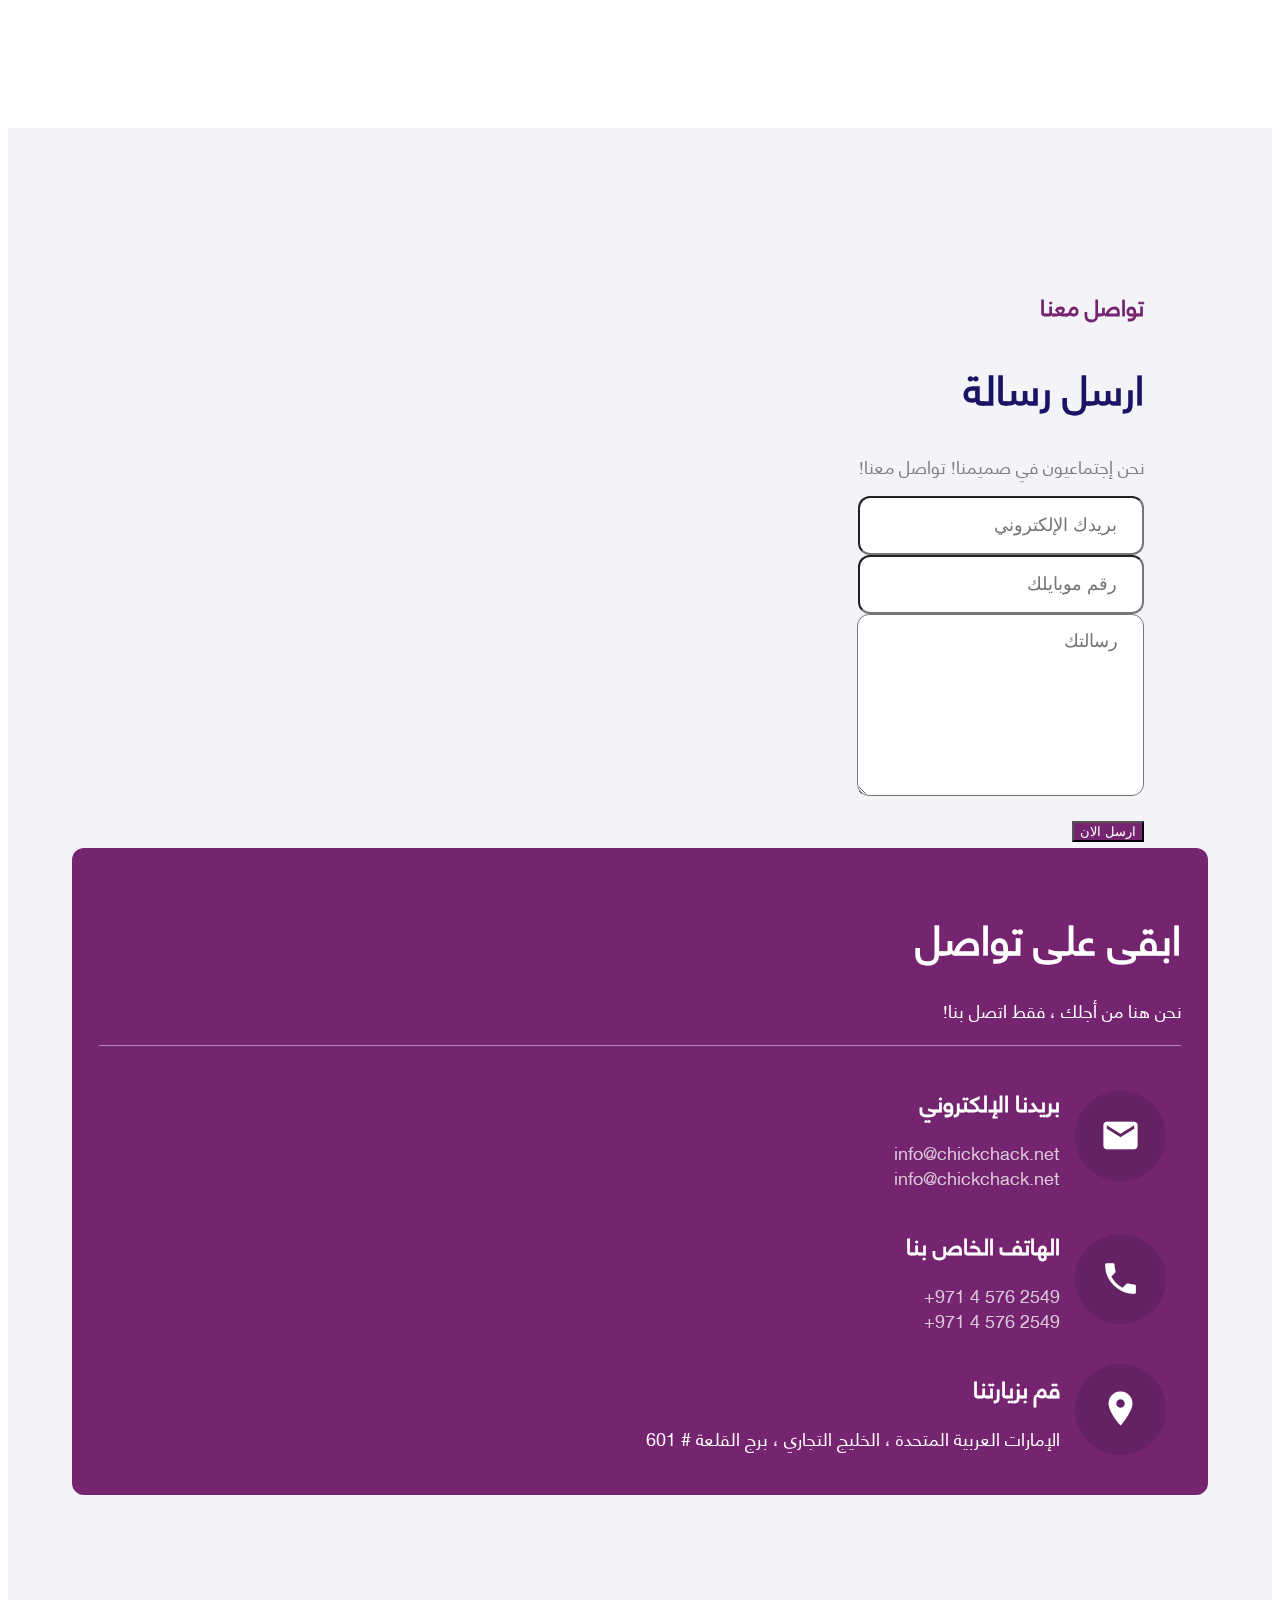
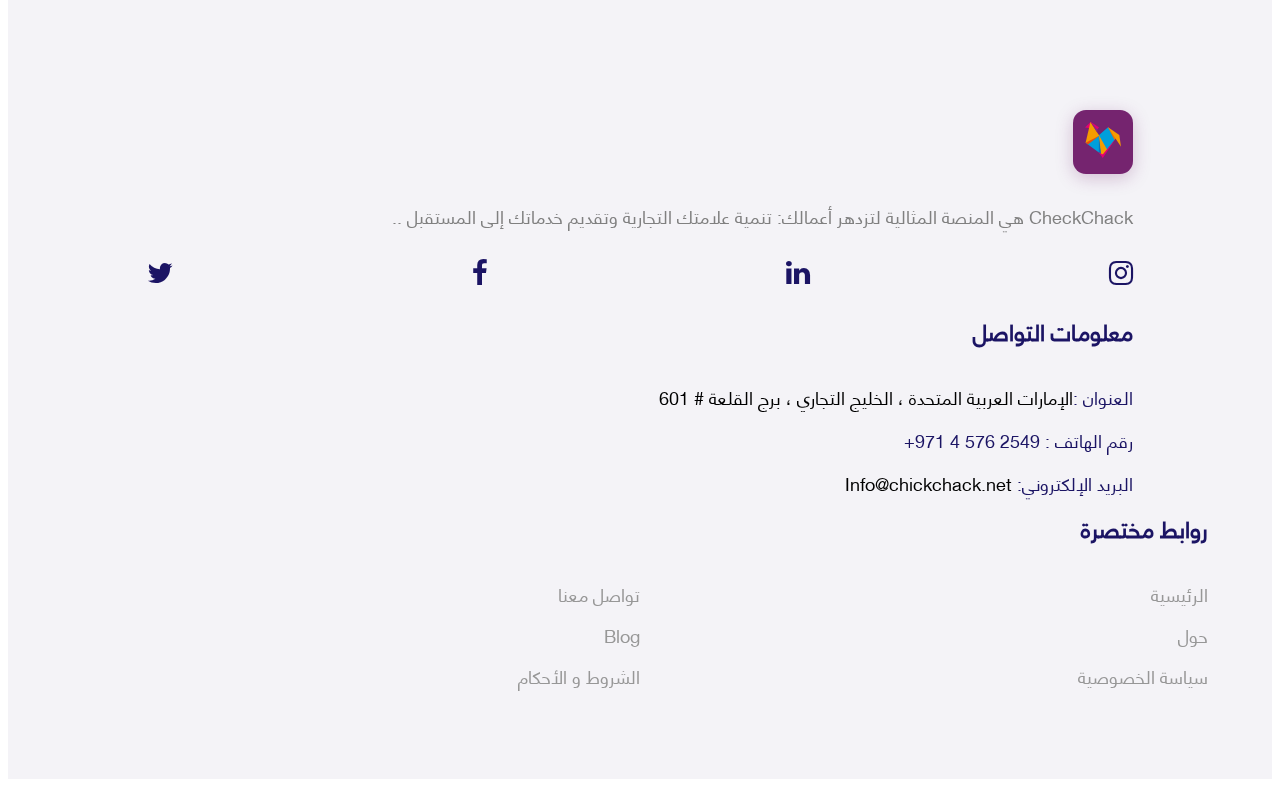
==== commit 6ca5a893: "Add files via upload" ====
--- a/index.html
+++ b/index.html
@@ -18,7 +18,7 @@
     <link rel="stylesheet" href="https://cdnjs.cloudflare.com/ajax/libs/font-awesome/4.7.0/css/font-awesome.min.css">
 
     <!-- head logo and title-->
-    <link rel="shortcut icon" href="./images/logo.svg" type="image/x-icon" />
+    <link rel="shortcut icon" href="./assets/images/logo.svg" type="image/x-icon" />
     <title>Chick Chack</title>
 
 
@@ -32,7 +32,7 @@
 <body>
 
     <!-- start nav bar -->
-    <img src="./images/top_oval.svg" class="topOval" alt="">
+    <img src="./assets/images/top_oval.svg" class="topOval" alt="">
     <nav class="navbar navbar-expand-lg navbar-light">
         <div class="container-fluid">
             <button class="navbar-toggler hiddenOnPC" onclick="mobileNavShow()" type="button">
@@ -41,7 +41,7 @@
             <div class="mobileNav hiddenOnPC">
                 <ul class="navbar-nav me-auto mb-2 mb-lg-0">
                     <div>
-                        <img src="./images/logo.svg" height="73px" width="73px" />
+                        <img src="./assets/images/logo.svg" height="73px" width="73px" />
                         <div class="closeNav" onclick="mobileNavhide()">
                             <span class="material-icons">
                                 close
@@ -71,7 +71,7 @@
                 </ul>
             </div>
 
-            <img src="./images/logo.svg" height="73px" width="73px" />
+            <img src="./assets/images/logo.svg" height="73px" width="73px" />
             <div class="navbar-collapse hiddenOnMobile" id="navbarSupportedContent">
                 <ul class="navbar-nav me-auto mb-2 mb-lg-0">
                     <div class="nav-links nav-links2">
@@ -152,7 +152,7 @@
 
     <section id="about">
         <h2 class="wow animate__animated animate__headShake"></h2>
-        <img class="cursor" src="./images/about/Cursor V1.png" alt="">
+        <img class="cursor" src="./assets/images/about/Cursor V1.png" alt="">
         <div class="content">
             <p></p>
         </div>
@@ -240,15 +240,12 @@
                 </div>
             </div>
         </section>
-
+<!-- footer .row div:nth-child('1') p:nth-child('2') -->
         <footer class="container-fluid">
             <div class="row">
                 <div class="col-lg-4 col-md-5">
-                    <p class="footerImg"><img src="./images/logo.svg" alt="" srcset=""></p>
-                    <p>From choice to checkout, CheckChack is the perfect platform for your business to bloom: grow your
-                        brand, futurize your services..
-
-                    </p>
+                    <p class="footerImg"><img src="./assets/images/logo.svg" alt="" srcset=""></p>
+                    <p></p>
                     <p>
                         <a href=""><i class="fa fa-instagram"></i></a>
                         <a href=""><i class="fa fa-linkedin"></i></a>
@@ -257,20 +254,20 @@
                     </p>
                 </div>
                 <div class="col-lg-4 col-md-4">
-                    <h2>Contact Info</h2>
-                    <p><span>Address :</span>UAE, Bussiness Bay, The Citadel Tower #601</p>
-                    <p><span>Phone: </span>+971 4 576 2549</p>
-                    <p><span>Email: </span>Info@chickchack.net</p>
+                    <h2></h2>
+                    <p></p>
+                    <p></p>
+                    <p></p>
                 </div>
                 <div class="col-lg-4 col-md-3">
-                    <h2>Quick Links</h2>
+                    <h2></h2>
                     <div>
-                        <a href="#">Home</a>
-                        <a href="#contact">Contact</a>
-                        <a href="#about">About</a>
-                        <a href="#">Blog</a>
-                        <a href="#">Privacy & policy</a>
-                        <a href="#">Term & Condition</a>
+                        <a href="#"></a>
+                        <a href="#contact"></a>
+                        <a href="#about"></a>
+                        <a href="#"></a>
+                        <a href="#"></a>
+                        <a href="#"></a>
                     </div>
                 </div>
             </div>
--- a/CSS/style.css
+++ b/CSS/style.css
@@ -1,7 +1,7 @@
 @import url("https://fonts.googleapis.com/css2?family=Poppins:wght@500;600;700&display=swap");
 @font-face {
   font-family: "Helvetica";
-  src: url("../fonts/helveticaneuelt-arabic-55-roman.ttf");
+  src: url("../assets/fonts/helveticaneuelt-arabic-55-roman.ttf");
 }
 
 html {
@@ -112,7 +112,8 @@
 }
 
 .navbar .container-fluid .navbar-nav .nav-links {
-  margin-left: 25px;
+  -webkit-margin-start: 25px;
+          margin-inline-start: 25px;
   display: -webkit-box;
   display: -ms-flexbox;
   display: flex;
@@ -122,7 +123,8 @@
 }
 
 .navbar .container-fluid .navbar-nav .nav-link {
-  margin-left: 10px;
+  -webkit-margin-start: 10px;
+          margin-inline-start: 10px;
   font-weight: 500;
   font-size: 1.125rem;
   line-height: 25px;
@@ -161,7 +163,8 @@
   color: #75246f !important;
   background-color: #fff;
   border: 2px solid #75246f;
-  margin-right: 20px;
+  -webkit-margin-end: 20px;
+          margin-inline-end: 20px;
   -webkit-transition: all 0.25s ease-in-out;
   transition: all 0.25s ease-in-out;
 }
@@ -186,7 +189,7 @@
 }
 
 .navbar .container-fluid .navbar-toggler .navbar-toggler-icon {
-  background-image: url(../images/toggler.svg);
+  background-image: url(../assets/images/toggler.svg);
 }
 
 .navbar .container-fluid .navbar-toggler:focus {
@@ -257,6 +260,7 @@
   font-size: 4.5rem;
   line-height: 108%;
   color: #1b1464;
+  margin-bottom: 25px;
 }
 
 .sliderSection .mySwiper2 .row .content h2 span {
@@ -520,7 +524,8 @@
 .gridSwiper .gridIndecator span {
   width: 12px;
   height: 12px;
-  margin-right: 4px;
+  -webkit-margin-end: 4px;
+          margin-inline-end: 4px;
   background: rgba(218, 218, 218, 0.67);
   border-radius: 50%;
 }
@@ -702,7 +707,7 @@
   -webkit-box-align: center;
       -ms-flex-align: center;
           align-items: center;
-  background-image: url(../images/about/Subtract.png);
+  background-image: url(../assets/images/about/Subtract.png);
   background-size: 704px 704px;
 }
 
@@ -714,14 +719,14 @@
 }
 
 #about .content::before {
-  content: url(../images/about/left_hand.png);
+  content: url(../assets/images/about/left_hand.png);
   position: absolute;
   left: 0;
   top: 169px;
 }
 
 #about .content::after {
-  content: url(../images/about/right_handpng.png);
+  content: url(../assets/images/about/right_handpng.png);
   position: absolute;
   right: 0;
   top: 321px;
@@ -781,7 +786,7 @@
 }
 
 .download div::after {
-  content: url(../images/download/Subtract.png);
+  content: url(../assets/images/download/Subtract.png);
   position: absolute;
   right: 2vw;
   top: -4.88vh;
@@ -839,7 +844,8 @@
   width: -webkit-fit-content;
   width: -moz-fit-content;
   width: fit-content;
-  margin-right: 15px;
+  -webkit-margin-end: 15px;
+          margin-inline-end: 15px;
 }
 
 .contact .col-lg-8 .row:last-child {
@@ -908,8 +914,10 @@
 
 footer .col-lg-4 {
   margin-bottom: 15px;
-  padding-left: 75px;
-  padding-right: 75px;
+  -webkit-padding-start: 75px;
+          padding-inline-start: 75px;
+  -webkit-padding-end: 75px;
+          padding-inline-end: 75px;
 }
 
 footer .col-lg-4 h2 {
@@ -973,7 +981,6 @@
   -webkit-box-pack: justify;
       -ms-flex-pack: justify;
           justify-content: space-between;
-  padding-right: 70px;
 }
 
 footer .col-lg-4:nth-child(1) p:last-child a {
@@ -993,14 +1000,14 @@
 .mobileNav {
   position: fixed;
   top: 0;
-  left: -70vw;
+  left: -100vw;
   z-index: 2000;
   height: 100vh !important;
   width: 70vw;
   background: #75246f;
-  padding: 50px 15px 50px 5px;
-  -webkit-transition: left 0.3s ease-in-out;
-  transition: left 0.3s ease-in-out;
+  padding: 50px 5px 50px 5px;
+  -webkit-transition: left 0.3s ease-in-out, right 0.3s ease-in-out;
+  transition: left 0.3s ease-in-out, right 0.3s ease-in-out;
 }
 
 .mobileNav ul div:first-child {
@@ -1014,6 +1021,8 @@
   -webkit-box-align: center;
       -ms-flex-align: center;
           align-items: center;
+  -webkit-transform: translateX(40px);
+          transform: translateX(40px);
 }
 
 .mobileNav ul div:first-child span {
@@ -1021,6 +1030,7 @@
      -moz-user-select: none;
       -ms-user-select: none;
           user-select: none;
+  cursor: pointer;
   color: white;
   font-size: 2.5rem;
 }
@@ -1034,7 +1044,6 @@
 
 .mobileNav ul .nav-links .nav-item .nav-link {
   padding: 15px 0px;
-  text-align: left;
   color: rgba(255, 255, 255, 0.8) !important;
 }
 
@@ -1053,13 +1062,14 @@
             justify-content: flex-start;
   }
   .navbar .navbar-toggler {
-    margin-right: 20px;
-    width: 24px;
+    -webkit-margin-end: 20px;
+            margin-inline-end: 20px;
     height: 100%;
+    display: contents;
     border: none;
   }
   .navbar .navbar-toggler .navbar-toggler-icon {
-    background-image: url(../images/toggler.svg);
+    background-image: url(../assets/images/toggler.svg);
     background-size: 110%;
   }
   .navbar .navbar-toggler:focus {
@@ -1069,7 +1079,7 @@
     box-shadow: 0px 0px 0px 5px rgba(0, 0, 0, 0);
   }
   .navbar img {
-    margin-left: 15px;
+    margin: 0 15px;
     height: 40px;
     width: 40px;
   }
@@ -1101,7 +1111,6 @@
   }
   .sliderSection .swiper-wrapper .swiper-slide .row .content ul li {
     font-size: 16px !important;
-    text-align: left;
   }
   .sliderSection .swiper-wrapper .swiper-slide .row .content .main_back {
     padding: 10px 20px !important;
@@ -1172,7 +1181,8 @@
     font-size: 12px;
   }
   .gridSwiper .swiper-wrapper .swiper-slide div a span {
-    margin-left: 10px;
+    -webkit-margin-start: 10px;
+            margin-inline-start: 10px;
   }
   .gridSwiper .swiper-wrapper .swiper-slide div ul li {
     line-height: 25px;
@@ -1205,7 +1215,8 @@
     padding: 7px 27px;
   }
   .swiper-pagination {
-    padding-left: 5vw;
+    -webkit-padding-start: 5vw;
+            padding-inline-start: 5vw;
     margin-bottom: 30px !important;
   }
   .swiper-pagination .swiper-pagination-bullet {
@@ -1228,7 +1239,7 @@
     max-height: 500px;
     width: 95vw;
     height: 95vw;
-    background-image: url(../images/about/Subtract_mobile.png);
+    background-image: url(../assets/images/about/Subtract_mobile.png);
     background-size: 95vw 95vw;
     background-size: contain;
     background-repeat: no-repeat;
@@ -1244,7 +1255,8 @@
     margin-top: 15px;
     font-size: 16px;
     width: 80%;
-    margin-left: 25px;
+    -webkit-margin-start: 25px;
+            margin-inline-start: 25px;
     text-align: left;
     line-height: 1.5em;
   }
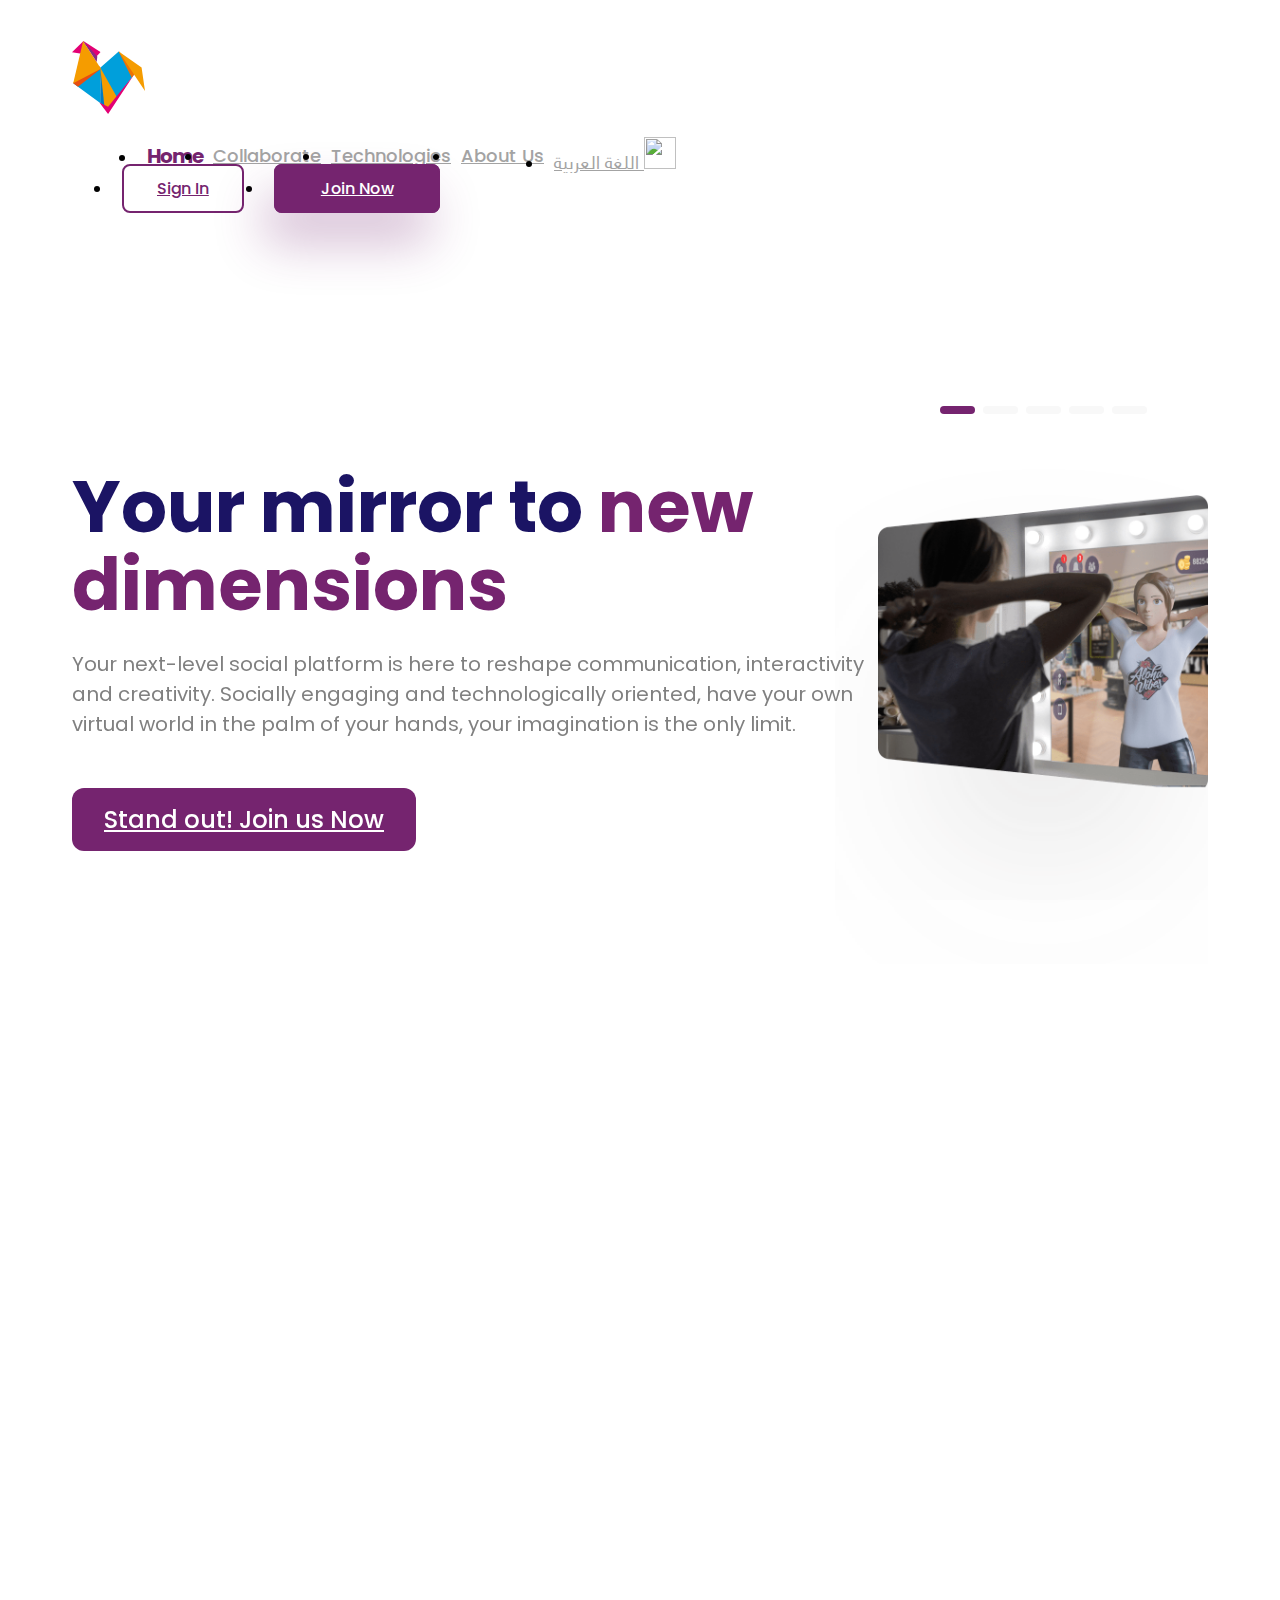
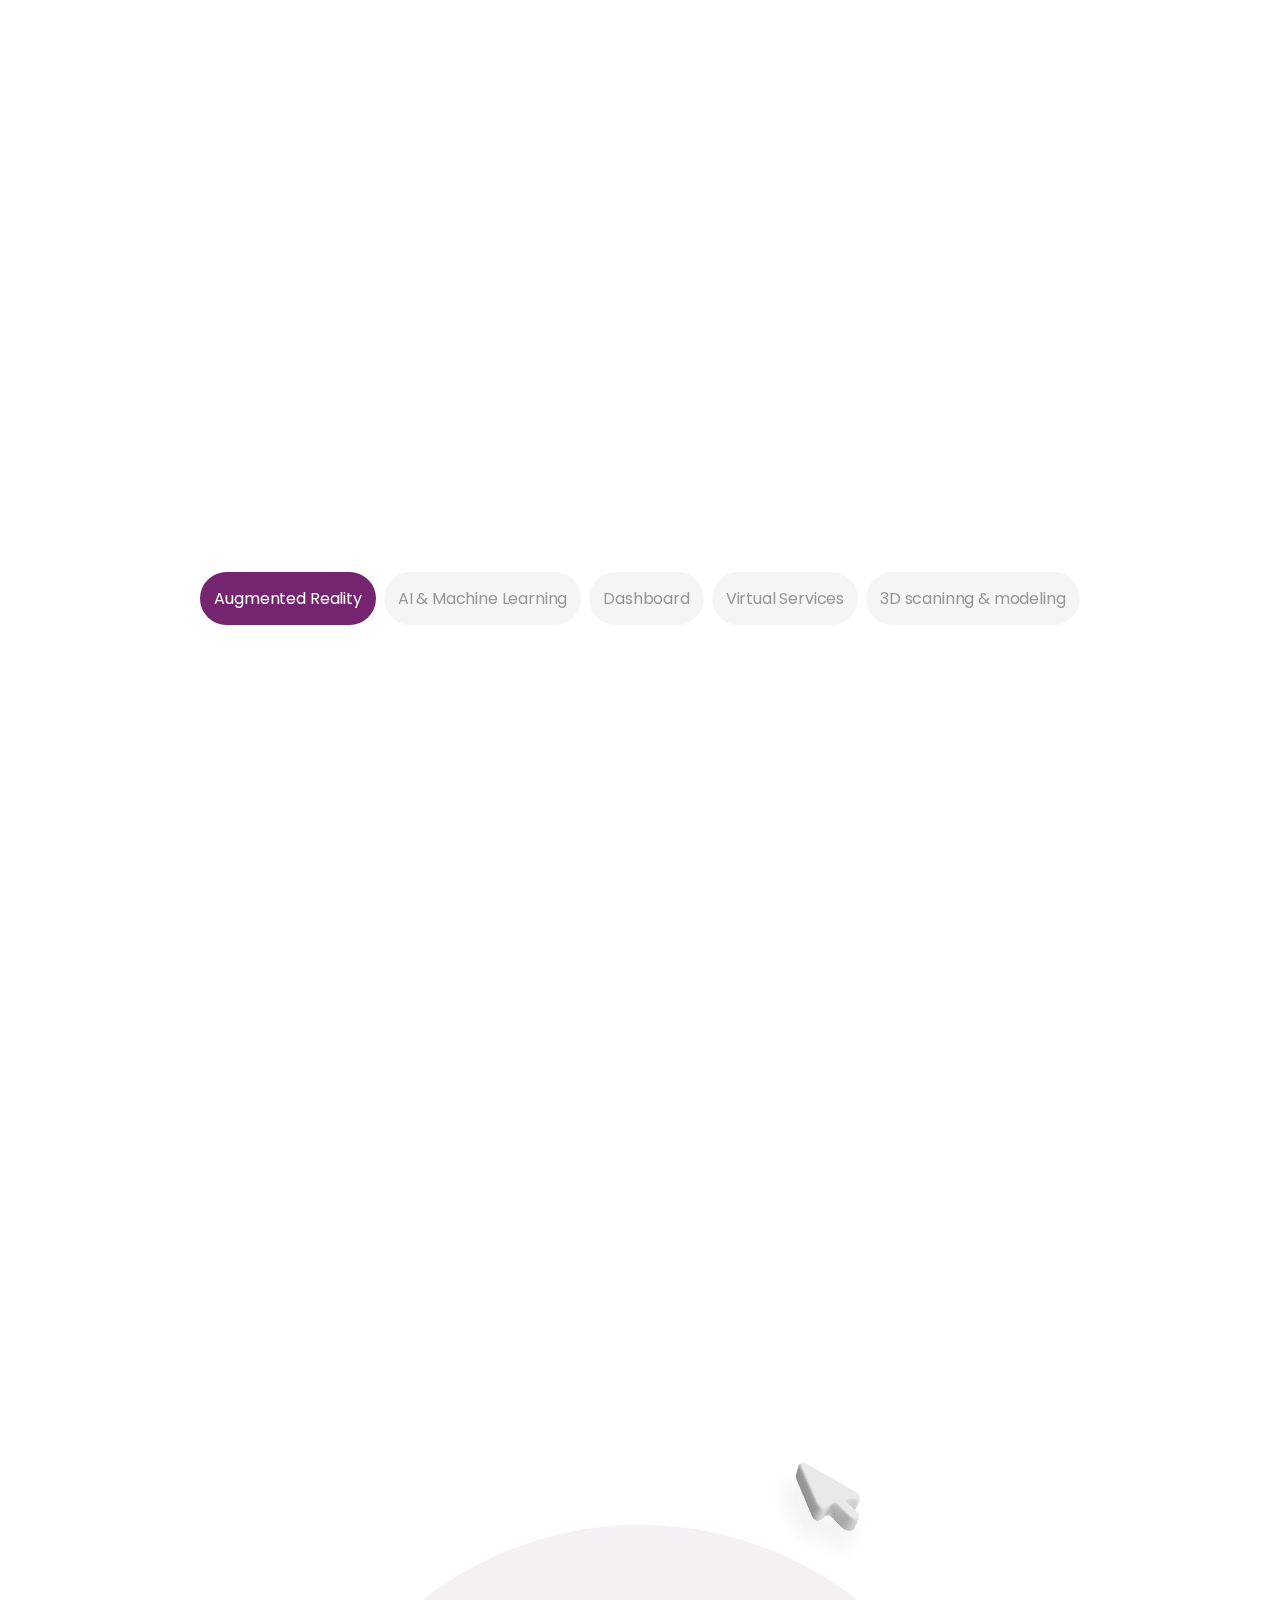
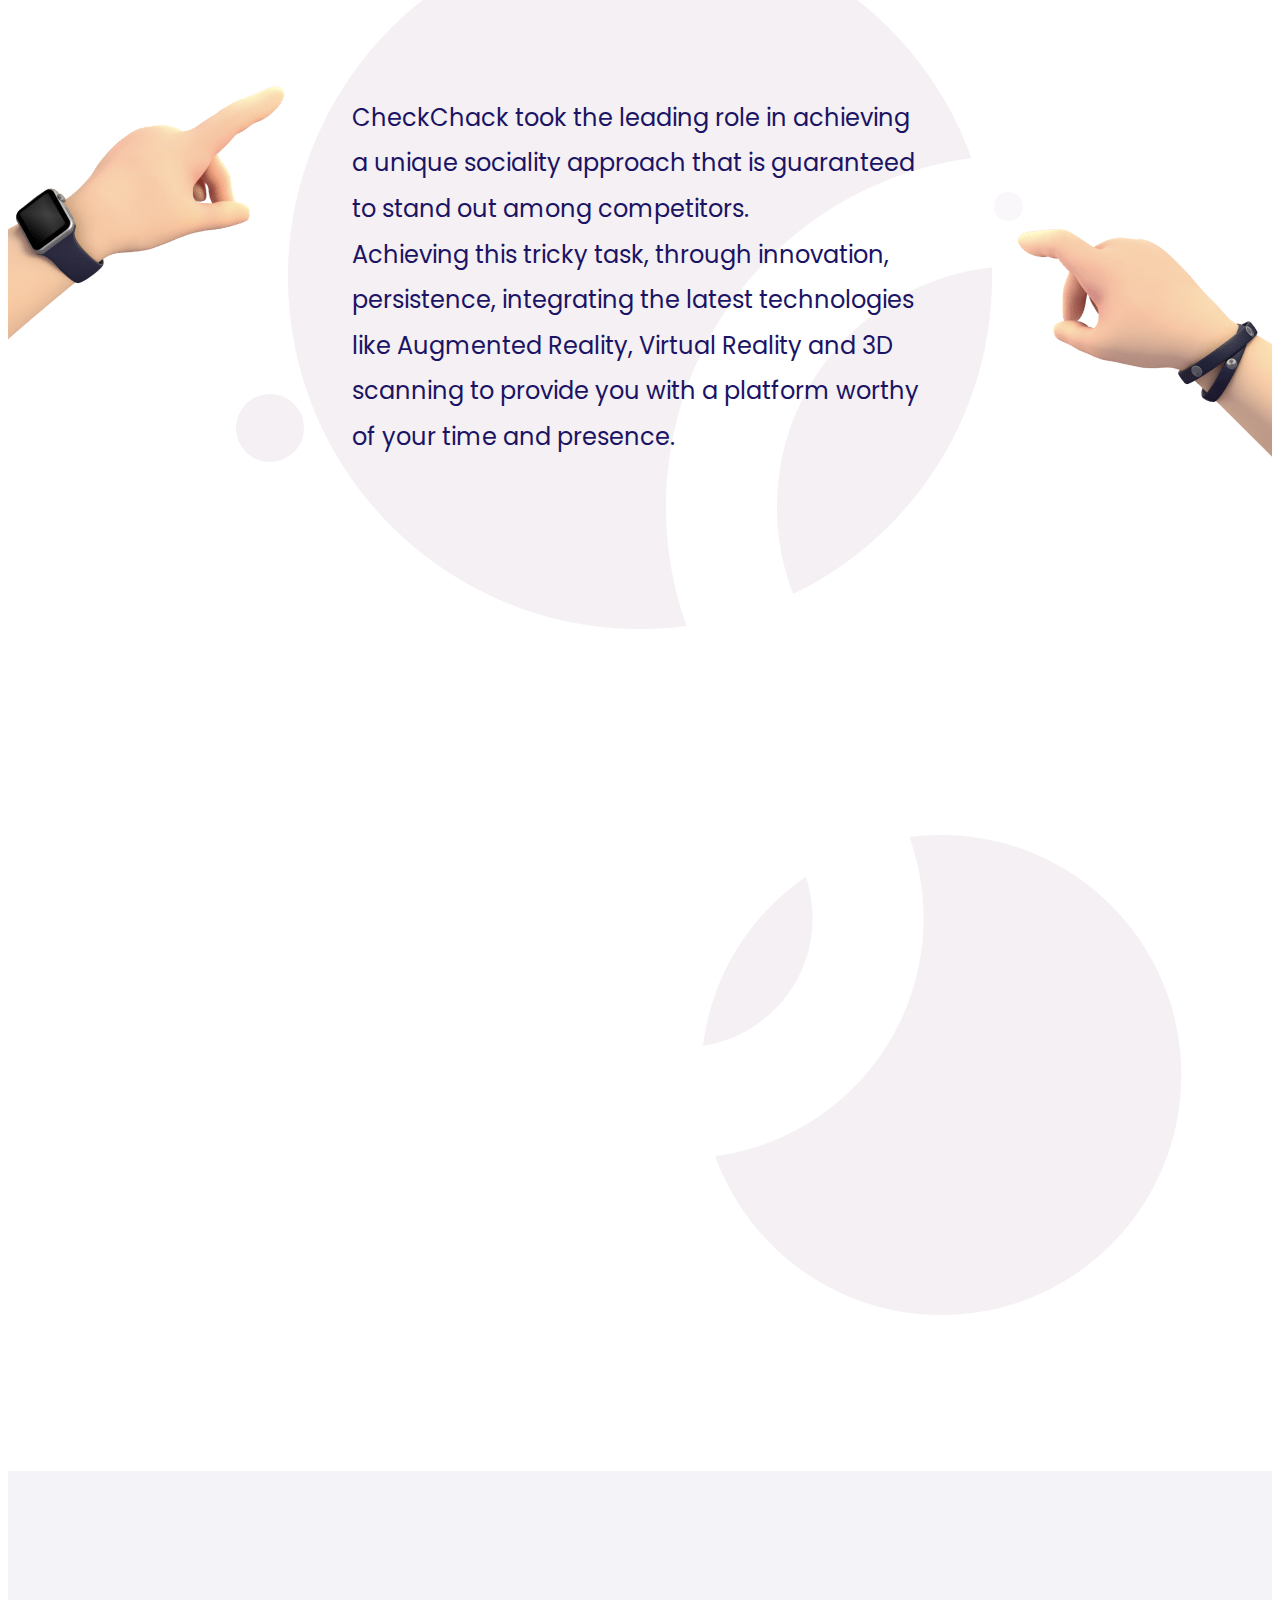
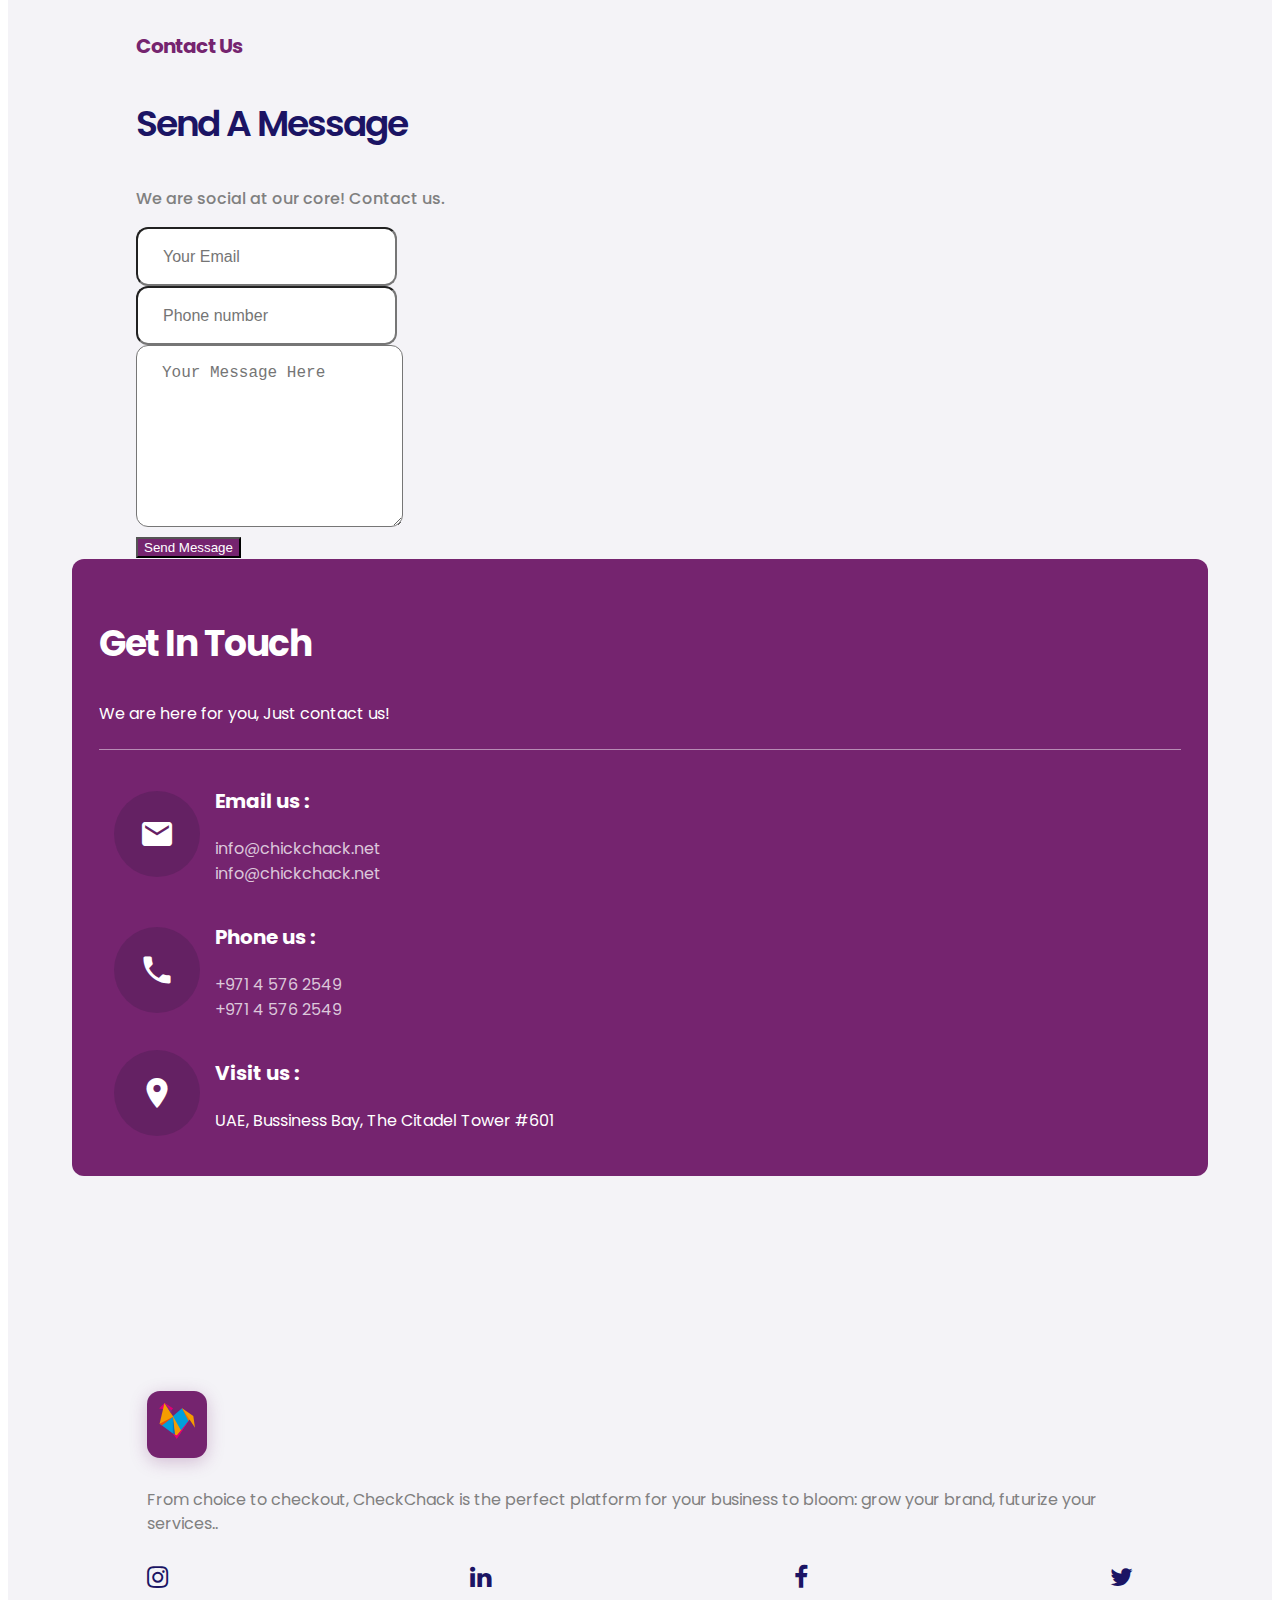
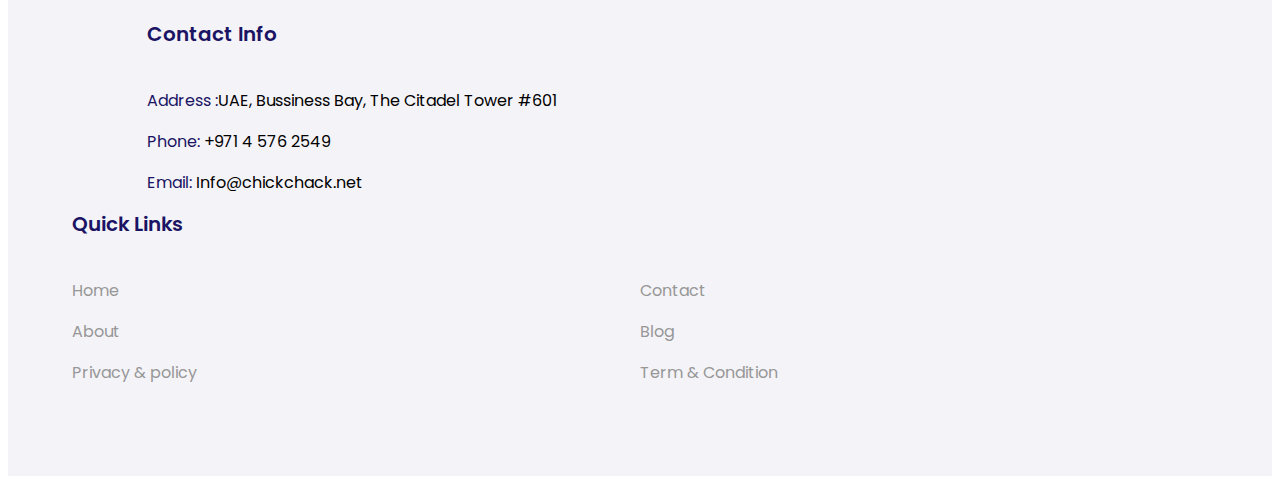
==== commit 1ece678f: "Add files via upload" ====
--- a/index.html
+++ b/index.html
@@ -29,8 +29,7 @@
     <link rel="stylesheet" href="./CSS/style.css" />
 </head>
 
-<body>
-
+<body dir="ltr">
     <!-- start nav bar -->
     <img src="./assets/images/top_oval.svg" class="topOval" alt="">
     <nav class="navbar navbar-expand-lg navbar-light">
@@ -41,31 +40,38 @@
             <div class="mobileNav hiddenOnPC">
                 <ul class="navbar-nav me-auto mb-2 mb-lg-0">
                     <div>
-                        <img src="./assets/images/logo.svg" height="73px" width="73px" />
-                        <div class="closeNav" onclick="mobileNavhide()">
-                            <span class="material-icons">
-                                close
-                            </span>
-                        </div>
-                    </div>
-                    <div class="nav-links nav-links1">
+                        <div>
+                            <img src="./assets/images/logo.svg" height="73px" width="73px" />
+                            <div class="closeNav" onclick="mobileNavhide()">
+                                <span class="material-icons">
+                                    close
+                                </span>
+                            </div>
+                        </div>
+                    </div>
+                    <div class="nav-links">
                         <li class="nav-item" onclick="mobileNavhide()">
-                            <a class="nav-link" aria-current="page" href="#"></a>
+                            <a class="nav-link" aria-current="page" href="#">Home</a>
                         </li>
                         <li class="nav-item" onclick="mobileNavhide()">
                             <a class="nav-link" href="#">Collaborate</a>
                         </li>
                         <li class="nav-item" onclick="mobileNavhide()">
-                            <a class="nav-link" href="#Technologies"></a>
+                            <a class="nav-link" href="#Technologies">Technologies</a>
                         </li>
                         <li class="nav-item" onclick="mobileNavhide()">
-                            <a class="nav-link" href="#about"></a>
+                            <a class="nav-link" href="#about">About Us</a>
                         </li>
                         <li class="nav-item" onclick="mobileNavhide()">
-                            <a class="nav-link" href="#"></a>
+                            <a class="nav-link" href="#">Sign In</a>
                         </li>
                         <li class="nav-item" onclick="mobileNavhide()">
-                            <a class="nav-link" href="#"></a>
+                            <a class="nav-link" href="#">Join Now</a>
+                        </li>
+                        <li class="nav-item">
+                            <a class="nav-link" href="./ar/" style="font-family: Helvetica; text-align: right;">اللغة
+                                العربية
+                                <img src="./assets/images/flag/arabia.png" height="32px" width="32px"></a>
                         </li>
                     </div>
                 </ul>
@@ -74,26 +80,31 @@
             <img src="./assets/images/logo.svg" height="73px" width="73px" />
             <div class="navbar-collapse hiddenOnMobile" id="navbarSupportedContent">
                 <ul class="navbar-nav me-auto mb-2 mb-lg-0">
-                    <div class="nav-links nav-links2">
+                    <div class="nav-links">
                         <li class="nav-item">
-                            <a class="nav-link active" aria-current="page" href="#"></a>
+                            <a class="nav-link active" aria-current="page" href="#">Home</a>
                         </li>
                         <li class="nav-item">
-                            <a class="nav-link" href="#"></a>
+                            <a class="nav-link" href="#">Collaborate</a>
                         </li>
                         <li class="nav-item">
-                            <a class="nav-link" href="#"></a>
+                            <a class="nav-link" href="#">Technologies</a>
                         </li>
                         <li class="nav-item">
-                            <a class="nav-link" href="#"></a>
+                            <a class="nav-link" href="#">About Us</a>
+                        </li>
+                        <li class="nav-item">
+                            <a class="nav-link" href="./ar/" style="font-family: Helvetica; text-align: right;">اللغة
+                                العربية
+                                <img src="./assets/images/flag/arabia.png" height="32px" width="32px"></a>
                         </li>
                     </div>
                     <div class="nav-btn">
                         <li class="nav-item">
-                            <a class="nav-link" href="#"></a>
+                            <a class="nav-link" href="#">Sign In</a>
                         </li>
                         <li class="nav-item">
-                            <a class="nav-link main_back" href="#"></a>
+                            <a class="nav-link main_back" href="#">Join Now</a>
                         </li>
                     </div>
                 </ul>
@@ -105,9 +116,124 @@
     <section class="container-fluid sliderSection">
         <div class="swiper mySwiper2">
             <div class="swiper-wrapper">
-
-            </div>
-        </div>
+                <div class="swiper-slide">
+                    <div class="row">
+                        <div class="content col-lg-7 wow animate__animated animate__fadeInLeft">
+                            <h2> Your mirror to
+                                <span>new dimensions</span>
+                            </h2>
+                            <p>
+                                Your next-level social platform is here to reshape communication, interactivity and
+                                creativity. Socially engaging and technologically oriented, have your own virtual world
+                                in the palm
+                                of your hands, your imagination is the only
+                                limit.
+                            </p>
+                            <a href="" class="btn main_back">Stand out! Join us Now</a>
+                        </div>
+                        <div class="col-lg-5 wow animate__animated animate__fadeInRight">
+                            <div class="images">
+                                <div class="indecators"></div>
+                                <div class="img" style="background-image: url('./assets/images/header/img1.png') ;">
+                                </div>
+                            </div>
+                        </div>
+                    </div>
+                </div>
+                <div class="swiper-slide">
+                    <div class="row">
+                        <div class="content col-lg-7">
+                            <h2>CREATE, CONNECT,<span>CAPTURE</span></h2>
+                            <p><span>Reshape your idea of a social platform!</span><br />
+                                Create your personal profile, a dimension that is as unique as you are, customize your
+                                3D
+                                character, design your virtual space, capture, share, earn respect and grow your social
+                                presence.
+                            </p>
+                            <a href="" class="btn main_back">Stand out! Join us Now</a>
+                        </div>
+                        <div class="col-lg-5">
+                            <div class="images">
+                                <div class="indecators"></div>
+                                <div class="img" style="background-image: url('./assets/images/header/img2.png') ;">
+                                </div>
+                            </div>
+                        </div>
+                    </div>
+                </div>
+                <div class="swiper-slide">
+                    <div class="row">
+                        <div class="content col-lg-7">
+                            <h2>IMAGINE, BUILD,<span>STAND OUT</span>
+                            </h2>
+                            <p class="hasUlAftter"><span>We made sure that this virtual dimension is YOURS and tailored
+                                    to your
+                                    liking:</span></p>
+                            <ul>
+                                <li>A futuristic build system allowing you to immerse in the world of your dreams</li>
+                                <li>Build your house, venue, or shop and modify it to your preferences</li>
+                                <li>Share your creation with the world! Invite your friends, join them in their
+                                    dimension or visit
+                                    your favorite influencer’s own world and meet them</li>
+                            </ul>
+                            <a href="" class="btn main_back">Stand out! Join us Now</a>
+                        </div>
+                        <div class="col-lg-5">
+                            <div class="images">
+                                <div class="indecators"></div>
+                                <div class="img" style="background-image: url('./assets/images/header/img3.png') ;">
+                                </div>
+                            </div>
+                        </div>
+                    </div>
+                </div>
+                <div class="swiper-slide">
+                    <div class="row">
+                        <div class="content col-lg-7">
+                            <h2>INVITE, INTERACT,<span>ENJOY</span>
+                            </h2>
+                            <p>Invite your friends and family to enjoy your social activities from around the globe and
+                                at any time,
+                                you can host or attend gatherings, play games, explore the virtual world, visit each
+                                others’ unique
+                                3D houses, shop together, and share a wonderful interactive experience together.
+                            </p>
+                            <a href="" class="btn main_back">Stand out! Join us Now</a>
+                        </div>
+                        <div class="col-lg-5">
+                            <div class="images">
+                                <div class="indecators"></div>
+                                <div class="img" style="background-image: url('./assets/images/header/img4.png') ;">
+                                </div>
+                            </div>
+                        </div>
+                    </div>
+                </div>
+                <div class="swiper-slide">
+                    <div class="row">
+                        <div class="content col-lg-7">
+                            <h2>TRY IT BEFORE<span>YOU BUY IT</span>
+                            </h2>
+                            <p>Try our new social shopping experience empowered by the latest technologies: shop with
+                                your friends,
+                                browse for products and services, view them in 3D, try them on in AR! Buy them with the
+                                safest
+                                payment methods and get them delivered to your doorstep
+                            </p>
+                            <a href="" class="btn main_back">Stand out! Join us Now</a>
+                        </div>
+                        <div class="col-lg-5">
+                            <div class="images">
+                                <div class="indecators"></div>
+                                <div class="img" style="background-image: url('./assets/images/header/img5.png') ;">
+                                </div>
+                            </div>
+                        </div>
+                    </div>
+                </div>
+            </div>
+        </div>
+
         <div class="circle"></div>
     </section>
 
@@ -115,7 +241,71 @@
     <div class="container-fluid">
         <div class="hiddenOnPC swiper mySwiper gridSwiper">
             <div class="swiper-wrapper">
-
+                <div class="swiper-slide">
+                    <div>
+                        <h3>COLLABORATE <span>GROW</span></h3>
+                        <p>From choice to checkout, CheckChack is the perfect platform for your business to bloom: grow
+                            your brand, futurize your services, maximize your revenue and reach a broader audience.
+                            CheckChack provides business owners and service providers with the most advanced dashboard
+                            to have complete control over every aspect of their business.</p>
+                        <p><span>Interested? Let’s Collaborate!</span></p>
+                        <a class="main_back">Read More<span class="material-icons">arrow_right_alt</span></a>
+                    </div>
+                </div>
+                <div class="swiper-slide">
+                    <div>
+                        <h3>ACHIEVE YOUR <span>GOALS</span></h3>
+                        <ul>
+                            <li>Drive sales</li>
+                            <li>Engage customers with an interactive social shopping experience</li>
+                            <li>Reduce returns through virtual try-on</li>
+                            <li>Grow your social media presence and have every aspect of your business under your
+                                thorough
+                                monitoring</li>
+                            <li>Extend your audience reach by choosing to join renowned malls or even choose to host
+                                your
+                                business in private celebrity and influencer virtual spaces</li>
+                        </ul>
+                        <p><span>Interested? Let’s Collaborate!</span></p>
+                        <a class="main_back">Read More<span class="material-icons">arrow_right_alt</span></a>
+                    </div>
+                </div>
+                <div class="swiper-slide">
+                    <div>
+                        <h3>DEVELOP, ADVANCE</h3>
+                        <ul>
+                            <li>Design and build your shop or point of sale from scratch</li>
+                            <li>Choose your preferred location, like designated virtual malls, showrooms, expos
+                                and others
+                            </li>
+                            <li>Display your products and services in 3D</li>
+                            <li>Offer product try-on in AR</li>
+                            <li>Upload your inventory with a press of a button</li>
+                            <li>Arrange your shop to your preference, with help desks, banners or panels</li>
+                        </ul>
+                        <p><span>Interested? Let’s Collaborate!</span></p>
+                        <a class="main_back">Read More<span class="material-icons">arrow_right_alt</span></a>
+                    </div>
+                </div>
+                <div class="swiper-slide">
+                    <div>
+                        <h3>REACH, <span>PROSPER</span></h3>
+                        <ul>
+                            <li>Benefit from the self-learning AI bot, taking care of your customer support
+                                needs and
+                                improving performance constantly</li>
+                            <li>Support for online services like travel, booking and subscriptions</li>
+                            <li>Add safe payment methods, and link your business to the shipping/delivery
+                                company of your
+                                choice</li>
+                            <li>Grow your brand with extensive marketing solutions: Virtual public spaces to
+                                place your
+                                banners, ad boards or panels.</li>
+                        </ul>
+                        <p><span>Interested? Let’s Collaborate!</span></p>
+                        <a class="main_back">Read More<span class="material-icons">arrow_right_alt</span></a>
+                    </div>
+                </div>
             </div>
             <div class="container-fluid">
                 <div class="hiddenOnPC gridIndecator">
@@ -129,43 +319,240 @@
     </div>
 
     <div class="container-fluid grid hiddenOnMobile">
-        <div class="twoPart wow animate__animated animate__fadeInTopLeft"></div>
-        <div class="twoPart wow animate__animated animate__fadeInBottomLeft"></div>
-
-        <div class="wow animate__animated animate__fadeInDown"></div>
-        <div class="wow animate__animated animate__fadeInUp"></div>
+        <div class="twoPart wow animate__animated animate__fadeInTopLeft">
+            <h3>COLLABORATE <span>GROW</span></h3>
+            <p>From choice to checkout, CheckChack is the perfect platform for your business to bloom: grow
+                your brand, futurize your services, maximize your revenue and reach a broader audience.
+                CheckChack provides business owners and service providers with the most advanced dashboard
+                to have complete control over every aspect of their business.</p>
+            <p><span>Interested? Let’s Collaborate!</span></p>
+            <a class="main_back">Read More<span class="material-icons">arrow_right_alt</span></a>
+        </div>
+        <div class="twoPart wow animate__animated animate__fadeInBottomLeft">
+            <h3>ACHIEVE YOUR <span>GOALS</span></h3>
+            <ul>
+                <li>Drive sales</li>
+                <li>Engage customers with an interactive social shopping experience</li>
+                <li>Reduce returns through virtual try-on</li>
+                <li>Grow your social media presence and have every aspect of your business under your
+                    thorough
+                    monitoring</li>
+                <li>Extend your audience reach by choosing to join renowned malls or even choose to host
+                    your
+                    business in private celebrity and influencer virtual spaces</li>
+            </ul>
+            <p><span>Interested? Let’s Collaborate!</span></p>
+            <a class="main_back">Read More<span class="material-icons">arrow_right_alt</span></a>
+        </div>
+
+        <div class="wow animate__animated animate__fadeInDown">
+            <div>
+                <h3>DEVELOP, ADVANCE</h3>
+                <ul>
+                    <li>Design and build your shop or point of sale from scratch</li>
+                    <li>Choose your preferred location, like designated virtual malls, showrooms, expos
+                        and others
+                    </li>
+                    <li>Display your products and services in 3D</li>
+                    <li>Offer product try-on in AR</li>
+                    <li>Upload your inventory with a press of a button</li>
+                    <li>Arrange your shop to your preference, with help desks, banners or panels</li>
+                </ul>
+                <p><span>Interested? Let’s Collaborate!</span></p>
+                <a class="main_back">Read More<span class="material-icons">arrow_right_alt</span></a>
+            </div>
+        </div>
+        <div class="wow animate__animated animate__fadeInUp">
+            <div>
+                <h3>REACH, <span>PROSPER</span></h3>
+                <ul>
+                    <li>Benefit from the self-learning AI bot, taking care of your customer support
+                        needs and
+                        improving performance constantly</li>
+                    <li>Support for online services like travel, booking and subscriptions</li>
+                    <li>Add safe payment methods, and link your business to the shipping/delivery
+                        company of your
+                        choice</li>
+                    <li>Grow your brand with extensive marketing solutions: Virtual public spaces to
+                        place your
+                        banners, ad boards or panels.</li>
+                </ul>
+                <p><span>Interested? Let’s Collaborate!</span></p>
+                <a class="main_back">Read More<span class="material-icons">arrow_right_alt</span></a>
+            </div>
+        </div>
     </div>
 
 
     <!-- start secound section Technologies -->
     <div id="Technologies"></div>
     <div class="technologies">
-        <div class="swiper-pagination TecController" data-language="en"></div>
+        <div class="swiper-pagination TecController"></div>
         <div class="swiper mySwiper3 container-fluid">
             <div class="swiper-wrapper">
-
+                <div class="swiper-slide">
+                    <div class="row">
+                        <div class="content col-md-6 wow animate__animated animate__bounceInLeft">
+                            <h2>AUGMENTED REALITY & PRODUCT <span>TRY-ON</span>
+                            </h2>
+                            <div>
+                                <p>A BRAND-NEW IMMERSIVE WAY TO ADD REALISM TO THE SHOPPING EXPERIENCE!</p>
+                                <ul>
+                                    <li>Apply face mask and AR filters to your videos </li>
+                                    <li>Try on clothes, makeup, glasses, furniture, and other products before you buy
+                                        them </li>
+                                    <li>Share your experience with your friend </li>
+                                </ul>
+                            </div>
+                            <a href="" class="btn main_back">Read More</a>
+                        </div>
+                        <div class="images col-md-6 wow animate__animated animate__bounceInRight video">
+                            <video autoplay muted loop width="100%" id="vid1">
+                                <source
+                                    src="https://chickchack.s3.eu-west-2.amazonaws.com/new-landing-page-assets/02.mp4"
+                                    type="video/mp4" />
+                            </video>
+                        </div>
+                    </div>
+                </div>
+                <div class="swiper-slide">
+                    <div class="row">
+                        <div class="content col-md-6">
+                            <h2>AI & MACHINE <span>LEARNING</span>
+                            </h2>
+                            <div>
+                                <p>THE MOST TECHNOLOGICALLY ADVANCED CUSTOMER SUPPORT FEATURE</p>
+                                <ul>
+                                    <li>Add self learning AI bots to your store</li>
+                                    <li>Gather analytical data and improve your services</li>
+                                    <li>Provide fast and easy support to your customers</li>
+                                    <li>Customize your bot’s appearance and utility to fit your brand, market your
+                                        products and
+                                        services and perform sales.</li>
+                                </ul>
+                            </div>
+                            <a href="" class="btn main_back">Read More</a>
+                        </div>
+                        <div class="images col-md-6">
+                            <div class="img" style="background-image: url('./assets/images/technologies/tec2.png') ;">
+                            </div>
+                        </div>
+                    </div>
+                </div>
+                <div class="swiper-slide">
+                    <div class="row">
+                        <div class="content col-md-6">
+                            <h2>DASHBOARD</h2>
+                            <div>
+                                <p>COMPREHENSIVE CONTROL DASHBOARD</p>
+                                <ul>
+                                    <li>Exclusive feature allowing you to easily add your product’s model, customize it
+                                        or choose
+                                        from a huge library of templates to suit your needs</li>
+                                    <li>Control every aspect of your business activities</li>
+                                    <li>Upload your inventory and services easily and display them with the latest 3D
+                                        and AR
+                                        technologies</li>
+                                    <li>Monitor your shop or venue, arrange your showroom and update everything on the
+                                        go.</li>
+                                </ul>
+                            </div>
+                            <a href="" class="btn main_back">Read More</a>
+                        </div>
+                        <div class="images col-md-6">
+                            <div class="img" style="background-image: url('./assets/images/technologies/tec3.png') ;">
+                            </div>
+                        </div>
+                    </div>
+                </div>
+                <div class="swiper-slide">
+                    <div class="row">
+                        <div class="content col-md-6">
+                            <h2>VIRTUAL <span>SERVICES</span>
+                            </h2>
+                            <div>
+                                <p>VIRTUALIZE ALL YOUR BUSINESS ACTIVITIES</p>
+                                <ul>
+                                    <li>Host virtual events, conferences, gatherings and concerts in customizable
+                                        environments and
+                                        ready-made templates, with extensive backstage management</li>
+                                    <li>E-commerce integration services and solutions</li>
+                                    <li>Transform your venue into a fully interactive realistic 3D world</li>
+                                    <li>Hotels, real-estate, touristic sites, remote education institution and others
+                                        are all among
+                                        the services we support</li>
+                                </ul>
+                            </div>
+                            <a href="" class="btn main_back">Read More</a>
+                        </div>
+                        <div class="images col-md-6">
+                            <video autoplay muted loop width="100%" id="vid2">
+                                <source
+                                    src="https://chickchack.s3.eu-west-2.amazonaws.com/new-landing-page-assets/01.mp4"
+                                    type="video/mp4" />
+                            </video>
+                        </div>
+                    </div>
+                </div>
+                <div class="swiper-slide">
+                    <div class="row">
+                        <div class="content col-md-6">
+                            <h2>3D SCANNING AND <span>MODELLING</span>
+                            </h2>
+                            <div>
+                                <p>AS REAL AS IT GETS!</p>
+                                <ul>
+                                    <li>Scan your face</li>
+                                    <li>Create your realistic 3D character</li>
+                                    <li>Scan any product and import it to our system in multiple qualities (low poly or
+                                        high poly).
+                                    </li>
+                                    <li>Enjoy an immersive social experience</li>
+                                </ul>
+                            </div>
+                            <a href="" class="btn main_back">Read More</a>
+                        </div>
+                        <div class="images col-md-6">
+                            <div class="img" style="background-image: url('./assets/images/technologies/tec2.png') ;">
+                            </div>
+                        </div>
+                    </div>
+                </div>
             </div>
         </div>
     </div>
+    </div>
 
     <!-- about us section -->
 
     <section id="about">
-        <h2 class="wow animate__animated animate__headShake"></h2>
+        <h2 class="wow animate__animated animate__headShake">About Us!</h2>
         <img class="cursor" src="./assets/images/about/Cursor V1.png" alt="">
         <div class="content">
-            <p></p>
+            <p>CheckChack took the leading role in achieving a unique sociality approach that is
+                guaranteed to stand out among competitors.<br />
+                Achieving this tricky task, through innovation, persistence, integrating the latest
+                technologies like
+                Augmented Reality, Virtual Reality and 3D scanning to provide you with a
+                platform worthy of your time
+                and
+                presence.
+            </p>
         </div>
     </section>
 
     <!-- Download section -->
     <div class="container-fluid">
         <section class="download">
-            <h2 class="wow animate__animated animate__headShake"></h2>
-            <div><a href="" class="wow animate__animated animate__fadeInDown"></a>
-                <a href="" class="wow animate__animated animate__fadeInDown"></a>
-                <a href="" class="wow animate__animated animate__fadeInDown"></a>
-                <a href="" class="wow animate__animated animate__fadeInDown"></a>
+            <h2 class="wow animate__animated animate__headShake">Download Now!</h2>
+            <div><a href="" class="wow animate__animated animate__fadeInDown"><img
+                        src="./assets/images/download/download2.png" alt=""></a>
+                <a href="" class="wow animate__animated animate__fadeInDown"><img
+                        src="./assets/images/download/download3.png" alt=""></a>
+                <a href="" class="wow animate__animated animate__fadeInDown"><img
+                        src="./assets/images/download/download1.png" alt=""></a>
+                <a href="" class="wow animate__animated animate__fadeInDown"><img
+                        src="./assets/images/download/download4.png" alt=""></a>
             </div>
         </section>
     </div>
@@ -175,42 +562,49 @@
                 <div class="col-lg-8 col-md-6 container-fluid">
                     <form>
                         <div class="row" id="contact">
-                            <h3></h3>
-                            <h2></h2>
-                            <p></p>
+                            <h3>Contact Us</h3>
+                            <h2>Send A Message</h2>
+                            <p>We are social at our core! Contact us.</p>
                             <div class="col-md-6">
                                 <div class="mb-3">
-                                    <input type="email" class="form-control" id="exampleFormControlInput1" required>
+                                    <input type="email" class="form-control" id="exampleFormControlInput1"
+                                        placeholder="Your Email" required>
                                 </div>
                             </div>
                             <div class="col-md-6">
                                 <div class="mb-3">
-                                    <input type="text" class="form-control" id="exampleFormControlInput1" required>
+                                    <input type="text" class="form-control" id="exampleFormControlInput1"
+                                        placeholder="Phone number" required>
                                 </div>
                             </div>
                         </div>
                         <div class="row">
                             <div class="mb-3">
-                                <textarea class="form-control" id="Message" style="height: 100px" required></textarea>
-                            </div>
-                            <button type="submit" class="btn main_back mb-3"></button>
+                                <textarea class="form-control" placeholder="Your Message Here" id="Message"
+                                    style="height: 100px" required></textarea>
+                            </div>
+                            <button type="submit" class="btn main_back mb-3">Send Message</button>
                         </div>
                     </form>
                 </div>
                 <div class="col-lg-4 col-md-6">
                     <div class="myCard">
-                        <h2></h2>
-                        <p></p>
+                        <h2>Get In Touch</h2>
+                        <p>We are here for you, Just contact us!</p>
                         <div class="innerCard">
                             <span class="material-icons">
                                 email
                             </span>
                             <div class="content">
-                                <h3></h3>
+                                <h3>Email us :</h3>
                                 <p>
-                                    <span dir="ltr"></span>
+                                    <span>
+                                        info@chickchack.net
+                                    </span>
                                     <br>
-                                    <span dir="ltr"></span>
+                                    <span>
+                                        info@chickchack.net
+                                    </span>
                                 </p>
                             </div>
                         </div>
@@ -219,11 +613,15 @@
                                 phone
                             </span>
                             <div class="content">
-                                <h3></h3>
+                                <h3>Phone us :</h3>
                                 <p>
-                                    <span dir="ltr"></span>
+                                    <span>
+                                        +971 4 576 2549
+                                    </span>
                                     <br>
-                                    <span dir="ltr"></span>
+                                    <span>
+                                        +971 4 576 2549
+                                    </span>
                                 </p>
                             </div>
                         </div>
@@ -232,20 +630,23 @@
                                 place
                             </span>
                             <div class="content">
-                                <h3></h3>
-                                <p></p>
+                                <h3>Visit us :</h3>
+                                <p>UAE, Bussiness Bay, The Citadel Tower #601</p>
                             </div>
                         </div>
                     </div>
                 </div>
             </div>
         </section>
-<!-- footer .row div:nth-child('1') p:nth-child('2') -->
+
         <footer class="container-fluid">
             <div class="row">
                 <div class="col-lg-4 col-md-5">
                     <p class="footerImg"><img src="./assets/images/logo.svg" alt="" srcset=""></p>
-                    <p></p>
+                    <p>From choice to checkout, CheckChack is the perfect platform for your business to bloom: grow your
+                        brand, futurize your services..
+
+                    </p>
                     <p>
                         <a href=""><i class="fa fa-instagram"></i></a>
                         <a href=""><i class="fa fa-linkedin"></i></a>
@@ -254,29 +655,28 @@
                     </p>
                 </div>
                 <div class="col-lg-4 col-md-4">
-                    <h2></h2>
-                    <p></p>
-                    <p></p>
-                    <p></p>
+                    <h2>Contact Info</h2>
+                    <p><span>Address :</span>UAE, Bussiness Bay, The Citadel Tower #601</p>
+                    <p><span>Phone: </span>+971 4 576 2549</p>
+                    <p><span>Email: </span>Info@chickchack.net</p>
                 </div>
                 <div class="col-lg-4 col-md-3">
-                    <h2></h2>
+                    <h2>Quick Links</h2>
                     <div>
-                        <a href="#"></a>
-                        <a href="#contact"></a>
-                        <a href="#about"></a>
-                        <a href="#"></a>
-                        <a href="#"></a>
-                        <a href="#"></a>
+                        <a href="#">Home</a>
+                        <a href="#contact">Contact</a>
+                        <a href="#about">About</a>
+                        <a href="#">Blog</a>
+                        <a href="#">Privacy & policy</a>
+                        <a href="#">Term & Condition</a>
                     </div>
                 </div>
             </div>
         </footer>
     </div>
 
-
     <!-- Language JS -->
-    <script src="./JS/LanguageChange.js"></script>
+    <!-- <script src="./JS/LanguageChange.js"></script> -->
 
     <!-- Bootstrap Bundle with Popper -->
     <script src="https://cdn.jsdelivr.net/npm/bootstrap@5.1.1/dist/js/bootstrap.bundle.min.js"
--- a/CSS/style.css
+++ b/CSS/style.css
@@ -197,6 +197,18 @@
   -ms-box-shadow: 0px 0px 0px 5px rgba(0, 0, 0, 0);
   -o-box-shadow: 0px 0px 0px 5px rgba(0, 0, 0, 0);
   box-shadow: 0px 0px 0px 5px rgba(0, 0, 0, 0);
+}
+
+nav .flag {
+  display: -webkit-box;
+  display: -ms-flexbox;
+  display: flex;
+}
+
+nav .flag button {
+  background-color: rgba(255, 255, 255, 0);
+  border: none;
+  outline: none;
 }
 
 .sliderSection {
@@ -1015,17 +1027,20 @@
   display: -ms-flexbox;
   display: flex;
   width: 100%;
+  -webkit-padding-start: 0;
+          padding-inline-start: 0;
+  -webkit-padding-end: 10%;
+          padding-inline-end: 10%;
   -webkit-box-pack: justify;
       -ms-flex-pack: justify;
           justify-content: space-between;
   -webkit-box-align: center;
       -ms-flex-align: center;
           align-items: center;
-  -webkit-transform: translateX(40px);
-          transform: translateX(40px);
 }
 
 .mobileNav ul div:first-child span {
+  width: auto;
   -webkit-user-select: none;
      -moz-user-select: none;
       -ms-user-select: none;
@@ -1044,6 +1059,8 @@
 
 .mobileNav ul .nav-links .nav-item .nav-link {
   padding: 15px 0px;
+  -webkit-padding-end: 10%;
+          padding-inline-end: 10%;
   color: rgba(255, 255, 255, 0.8) !important;
 }
 
@@ -1257,7 +1274,6 @@
     width: 80%;
     -webkit-margin-start: 25px;
             margin-inline-start: 25px;
-    text-align: left;
     line-height: 1.5em;
   }
   #about::before {
